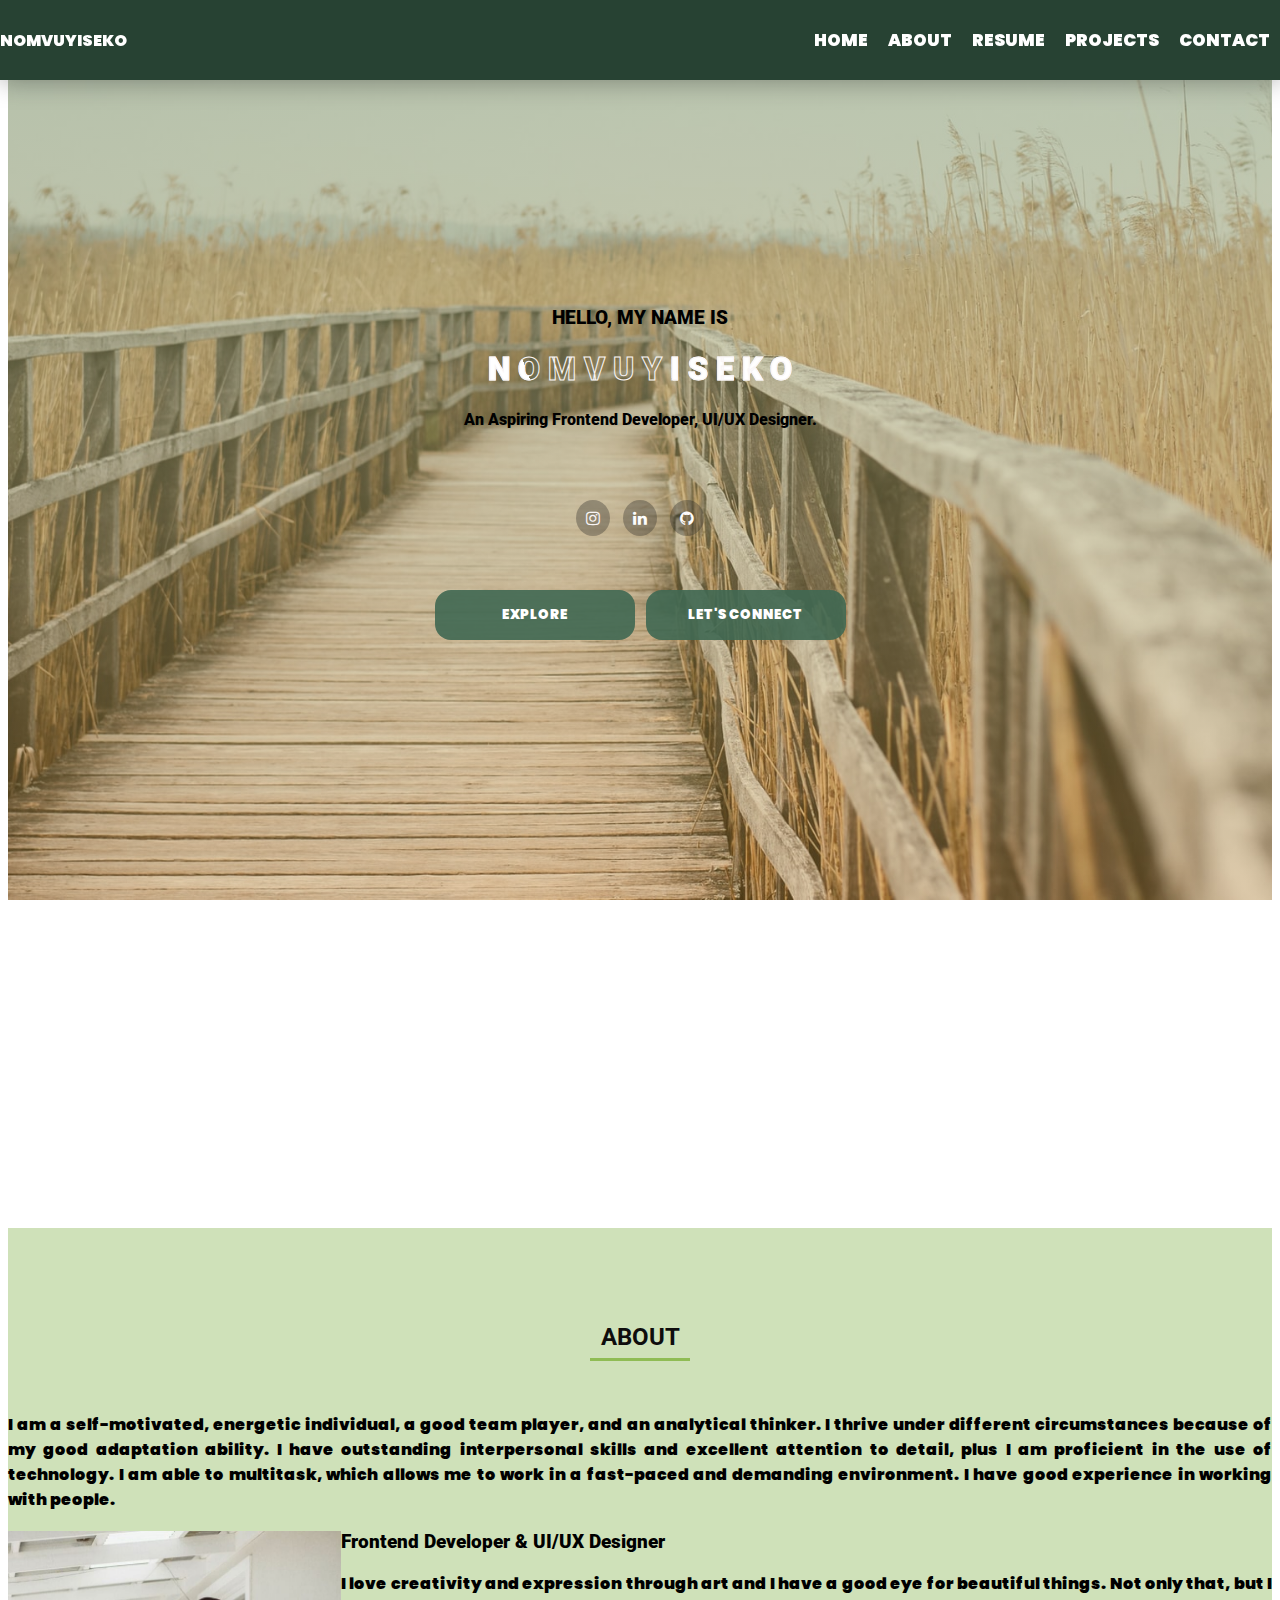
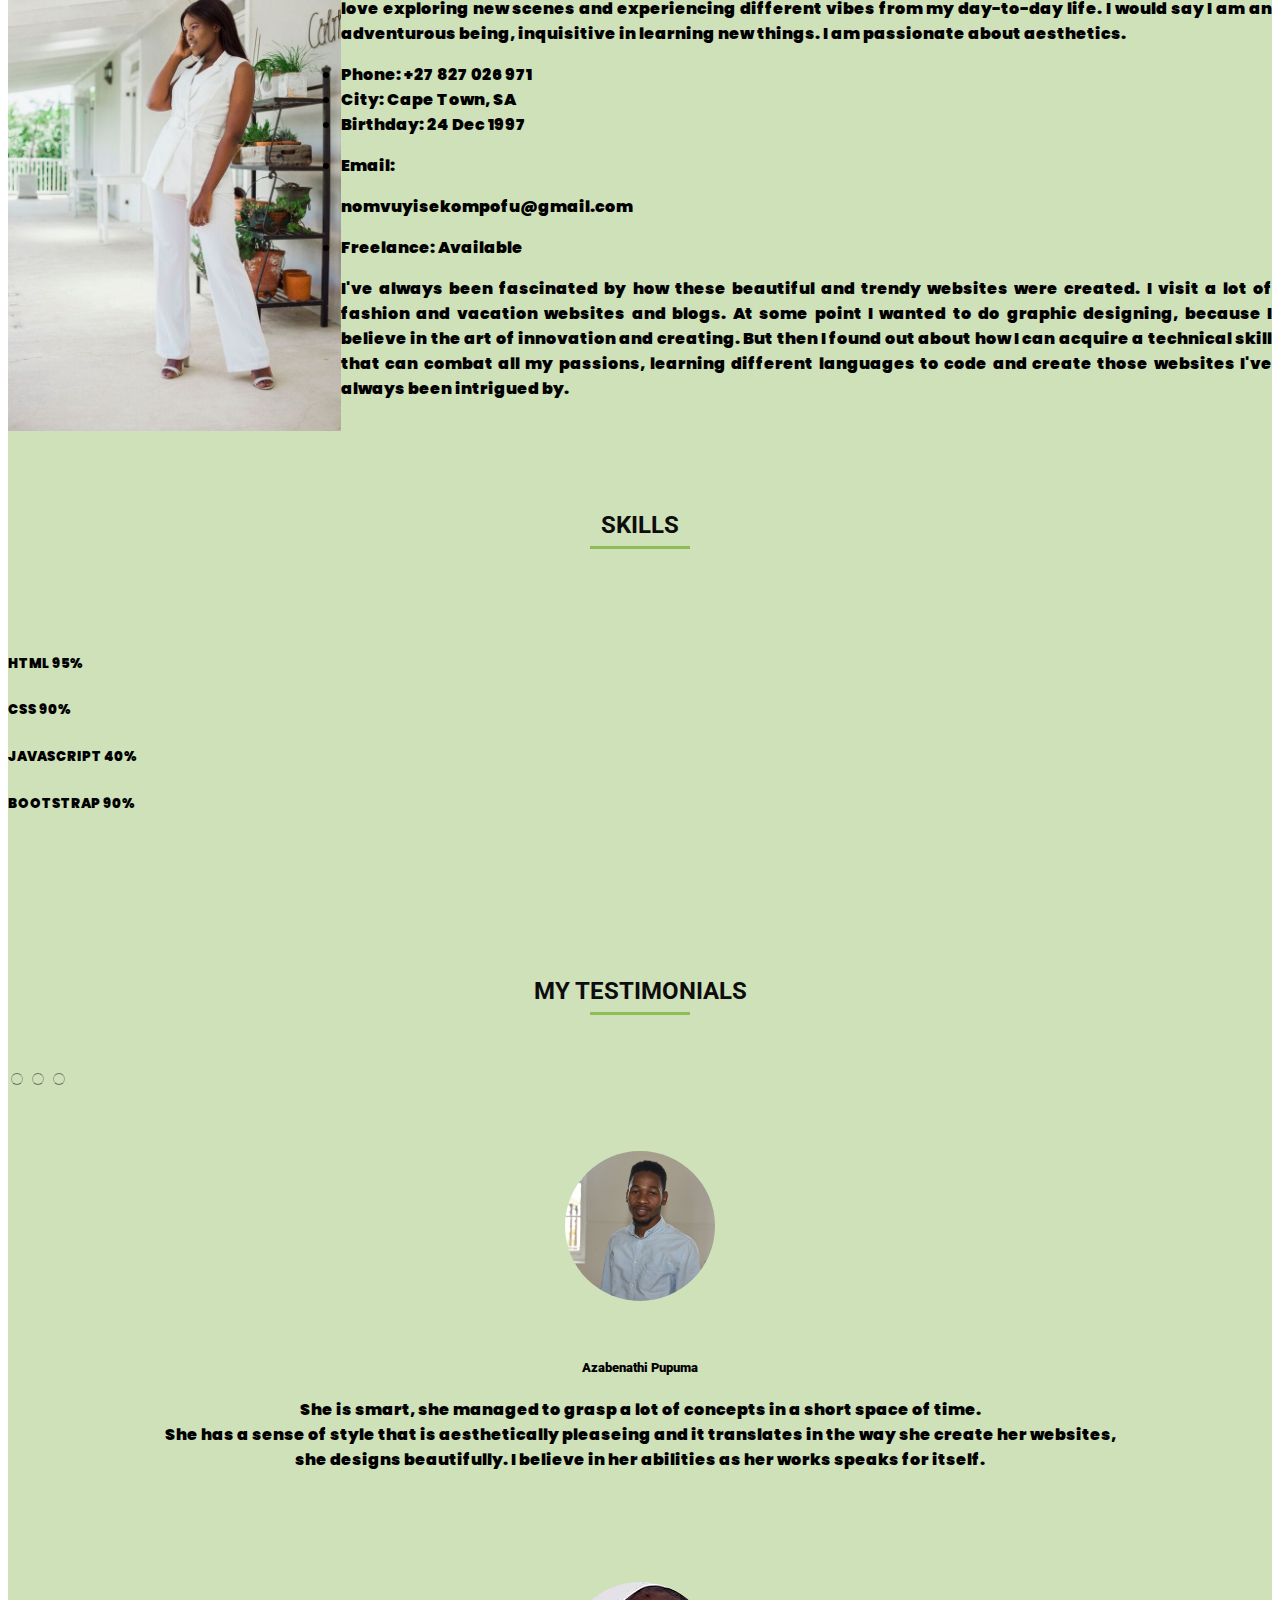
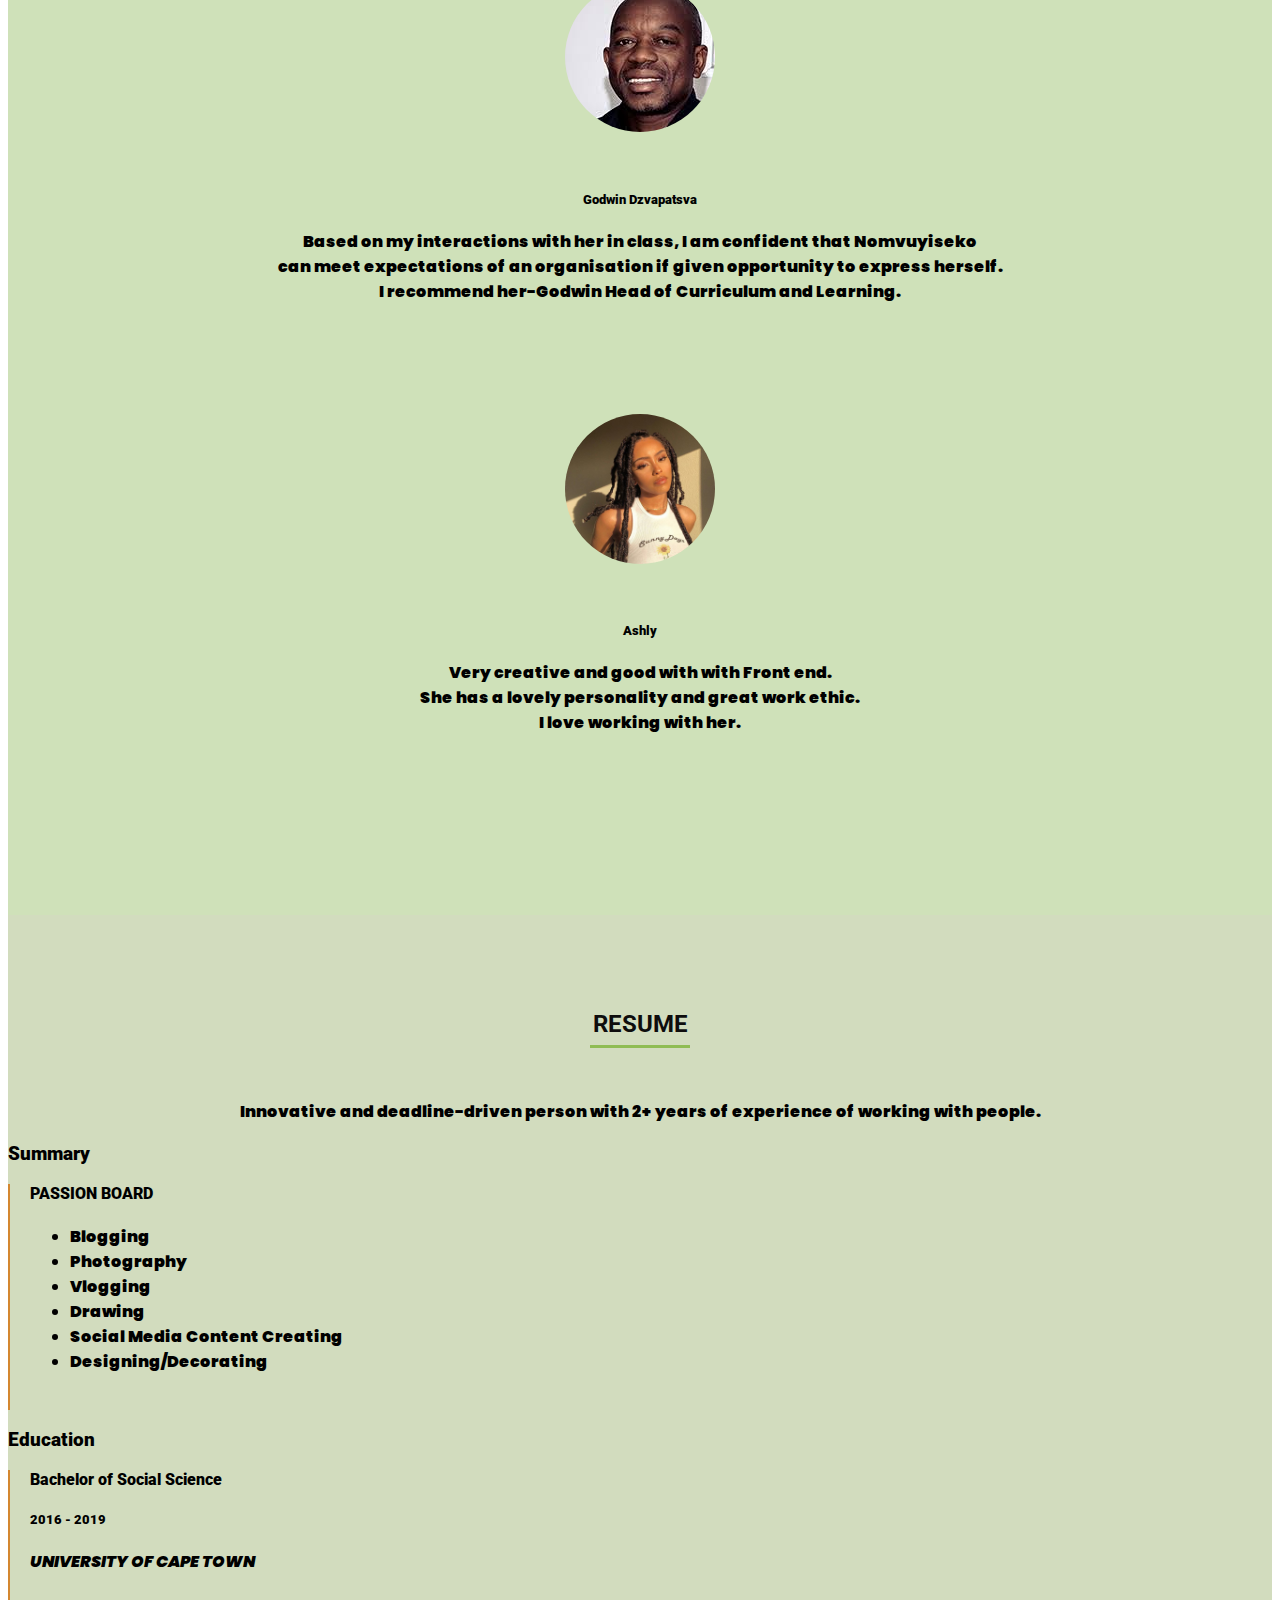
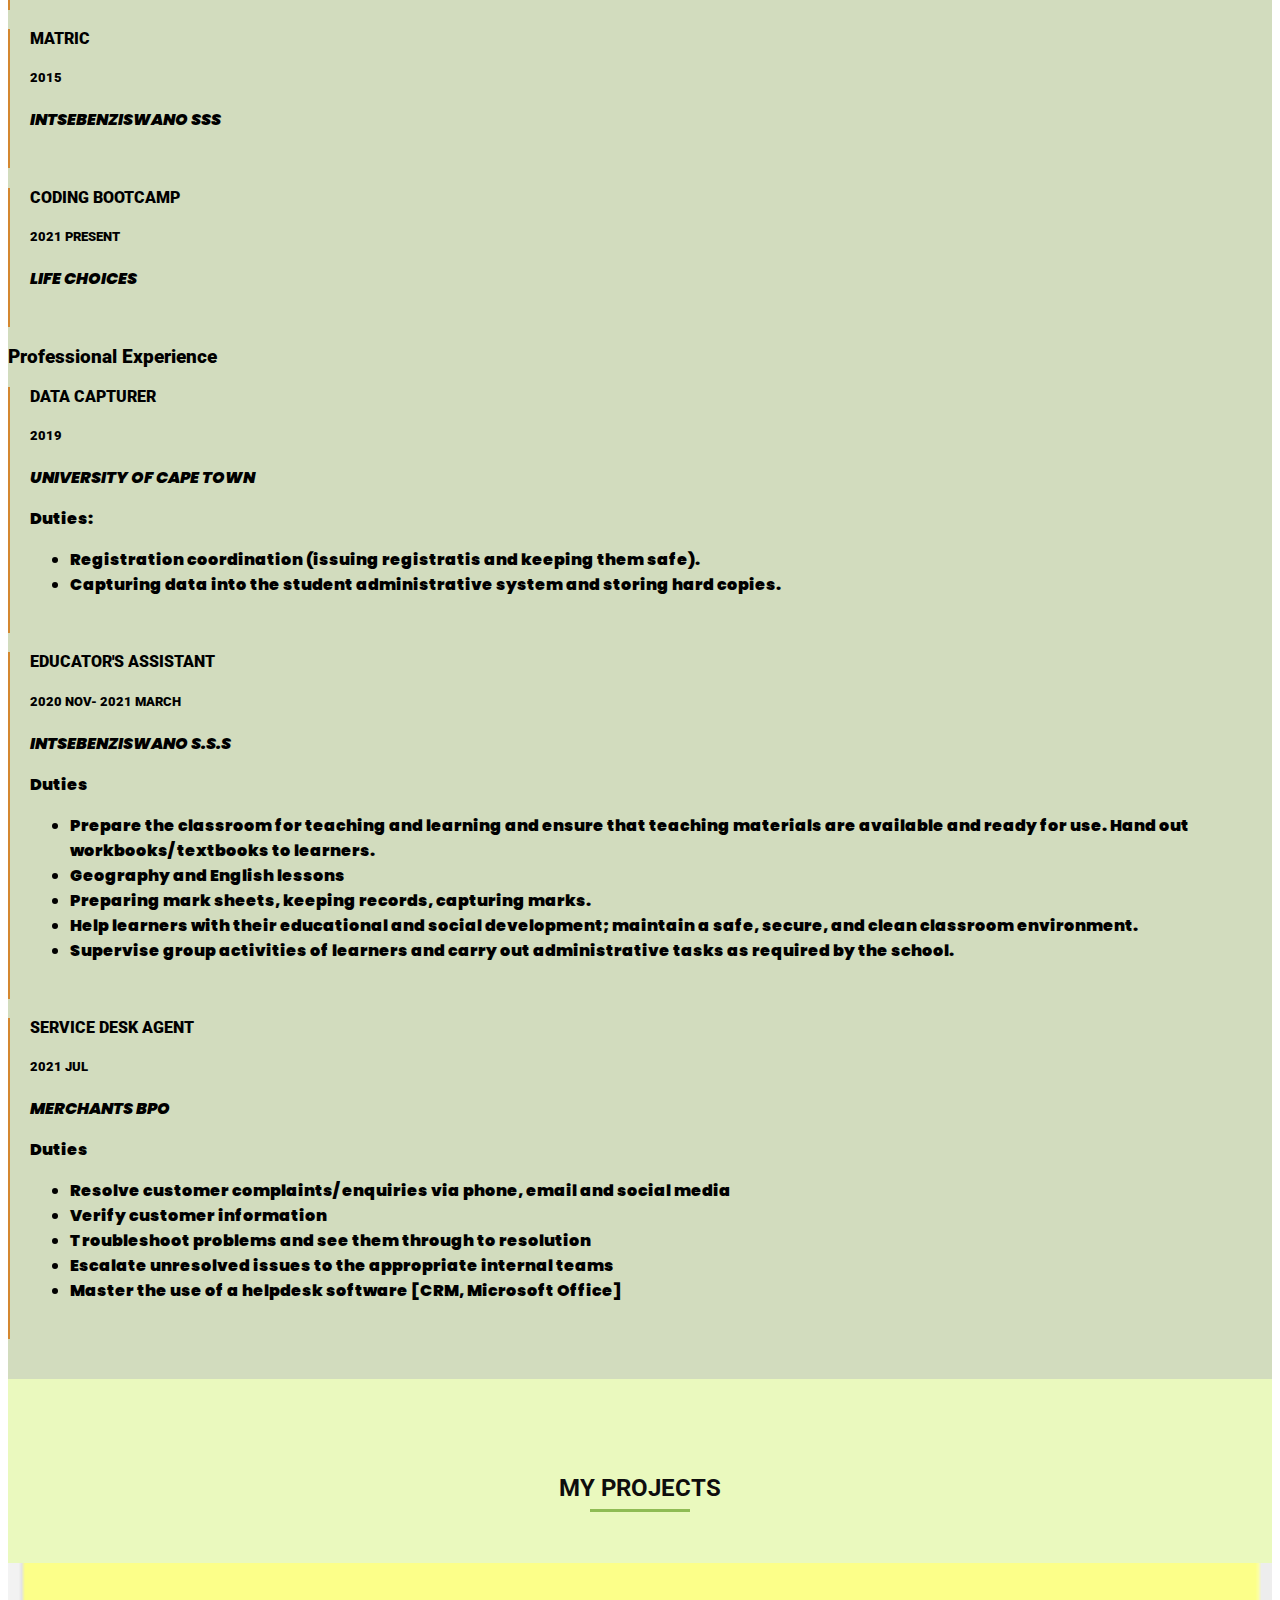
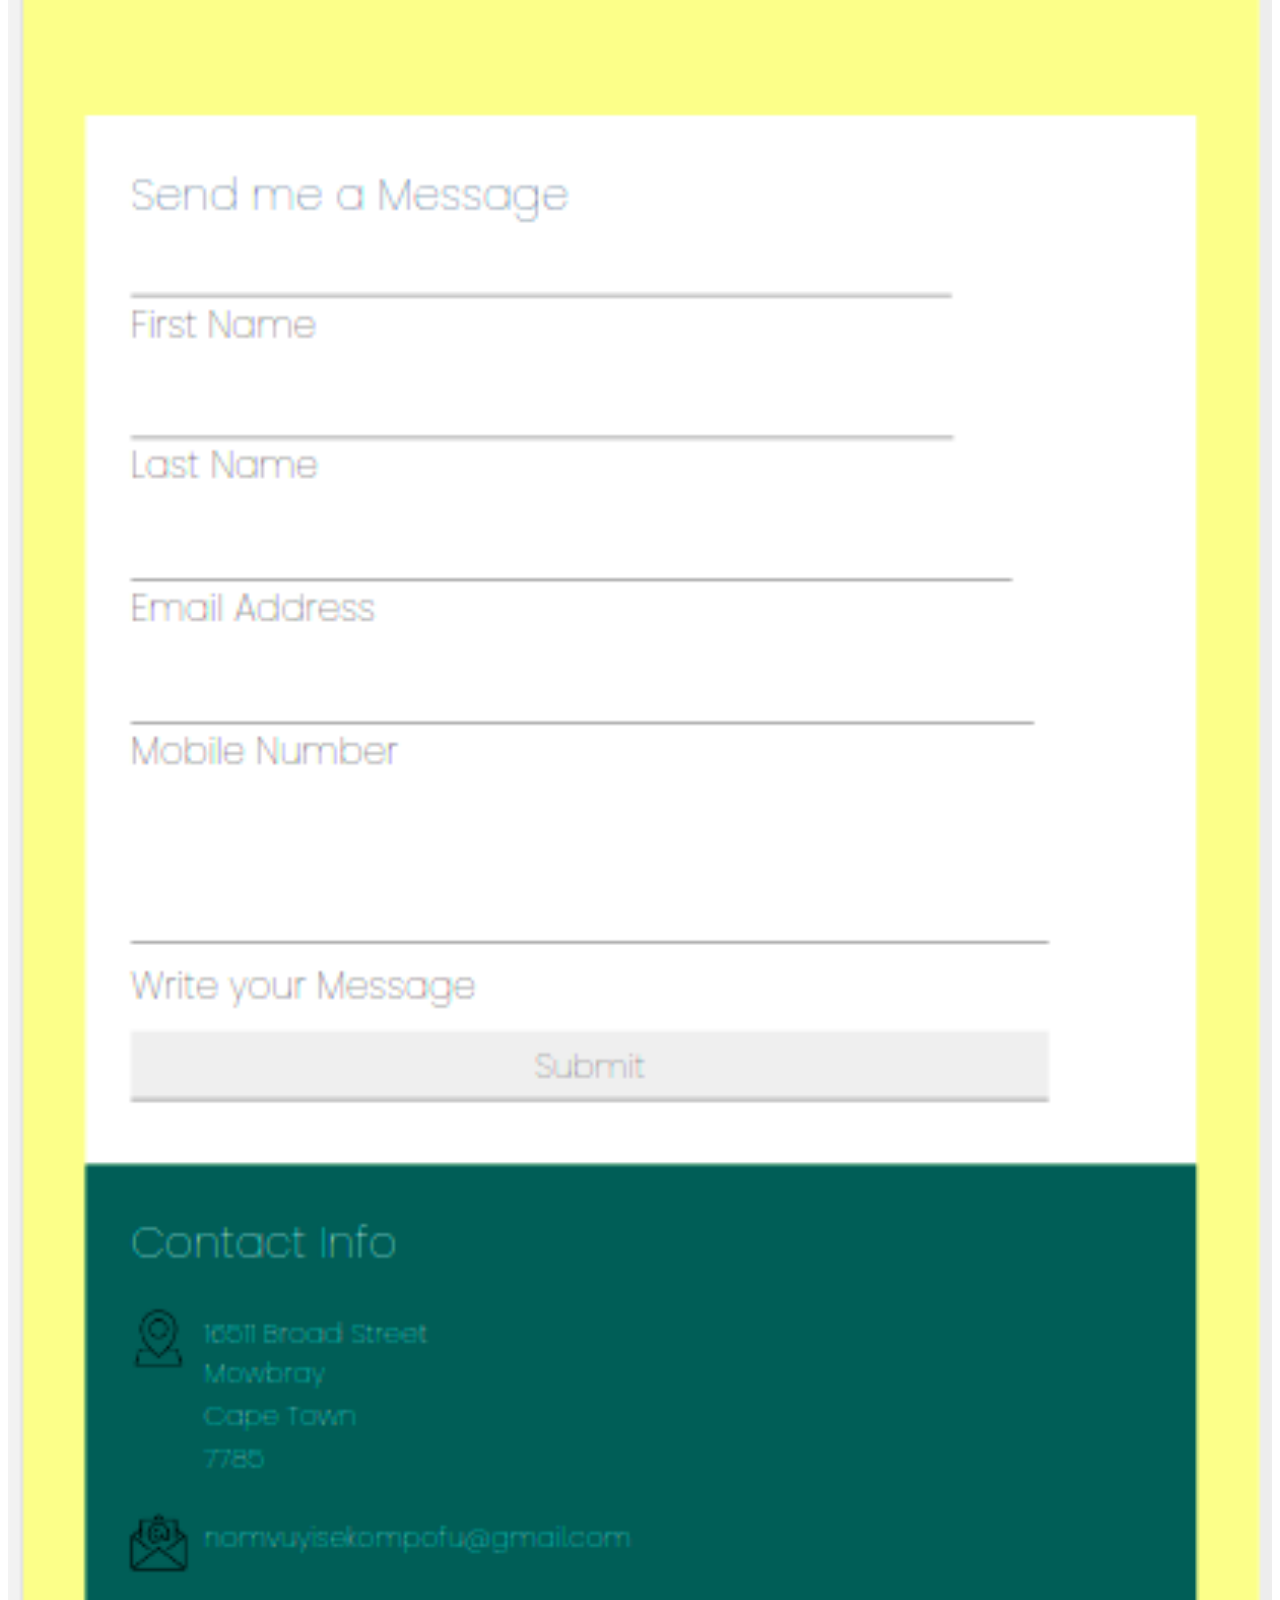
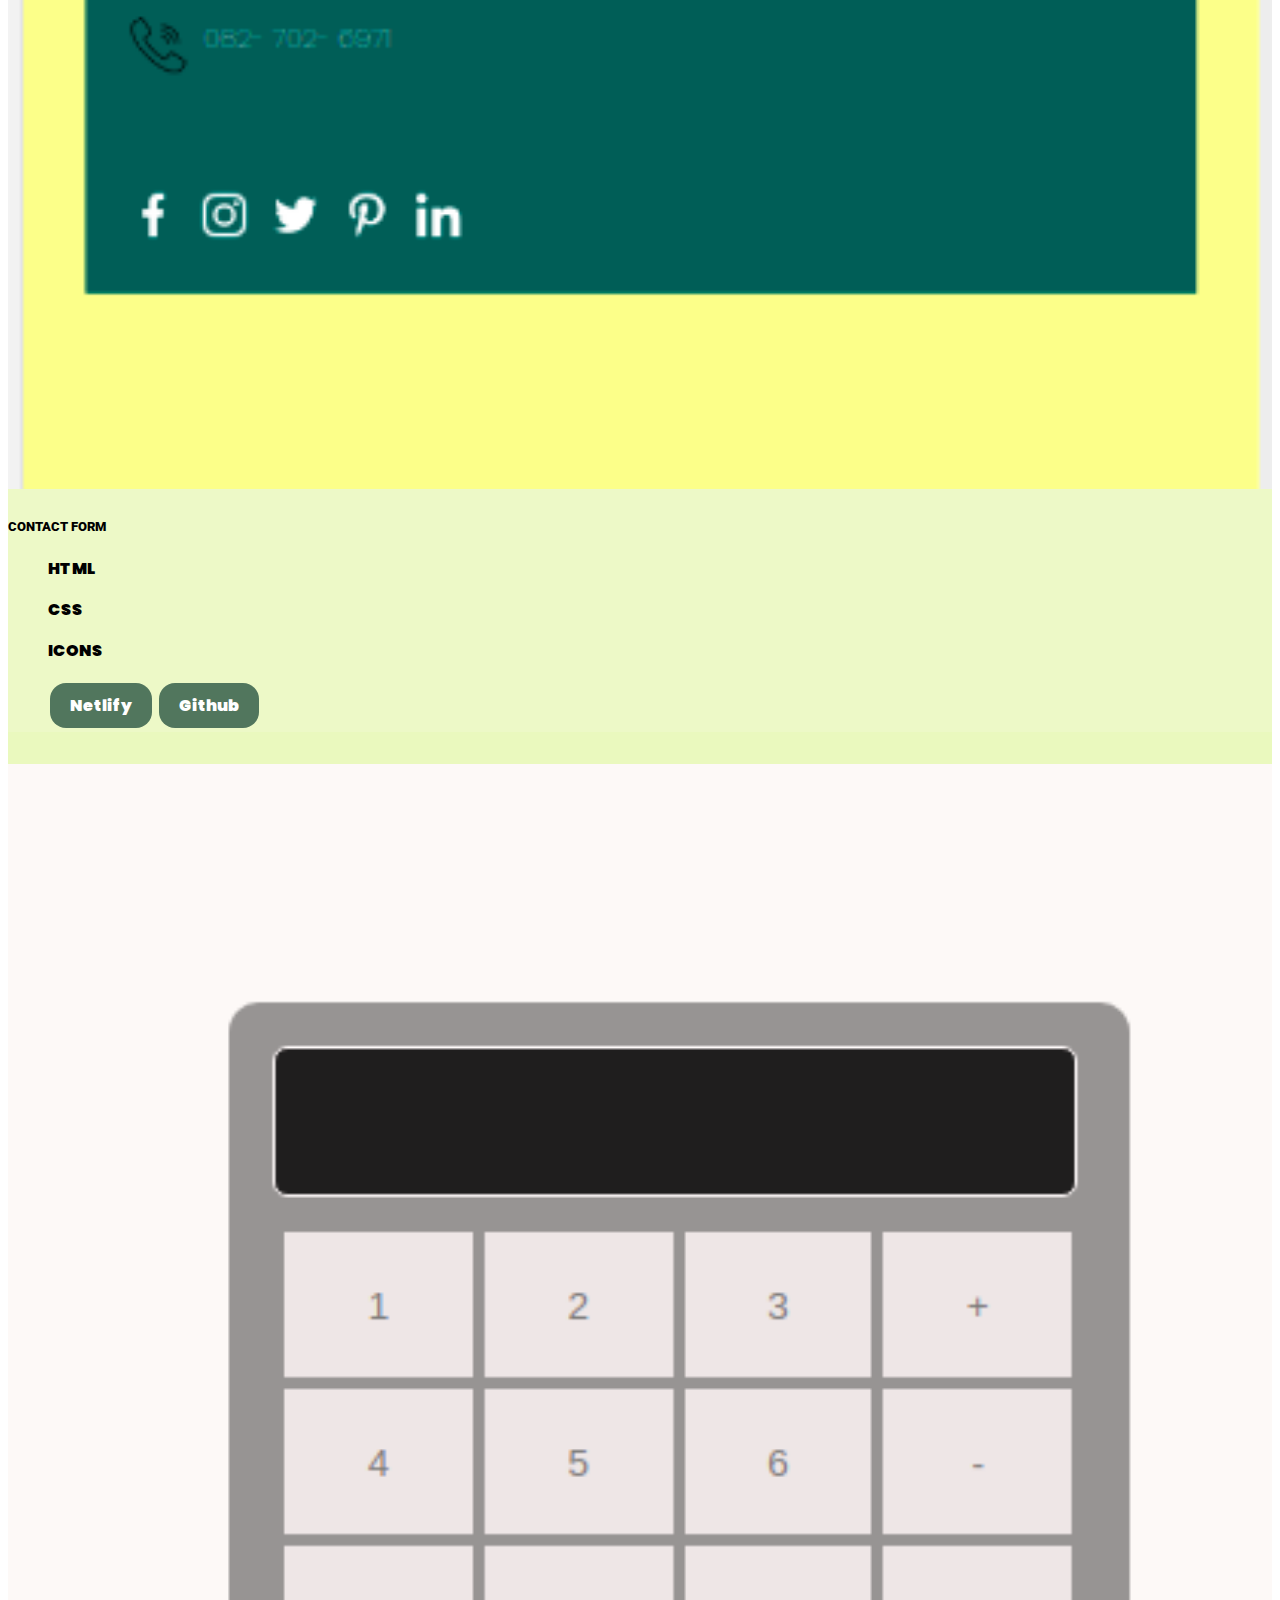
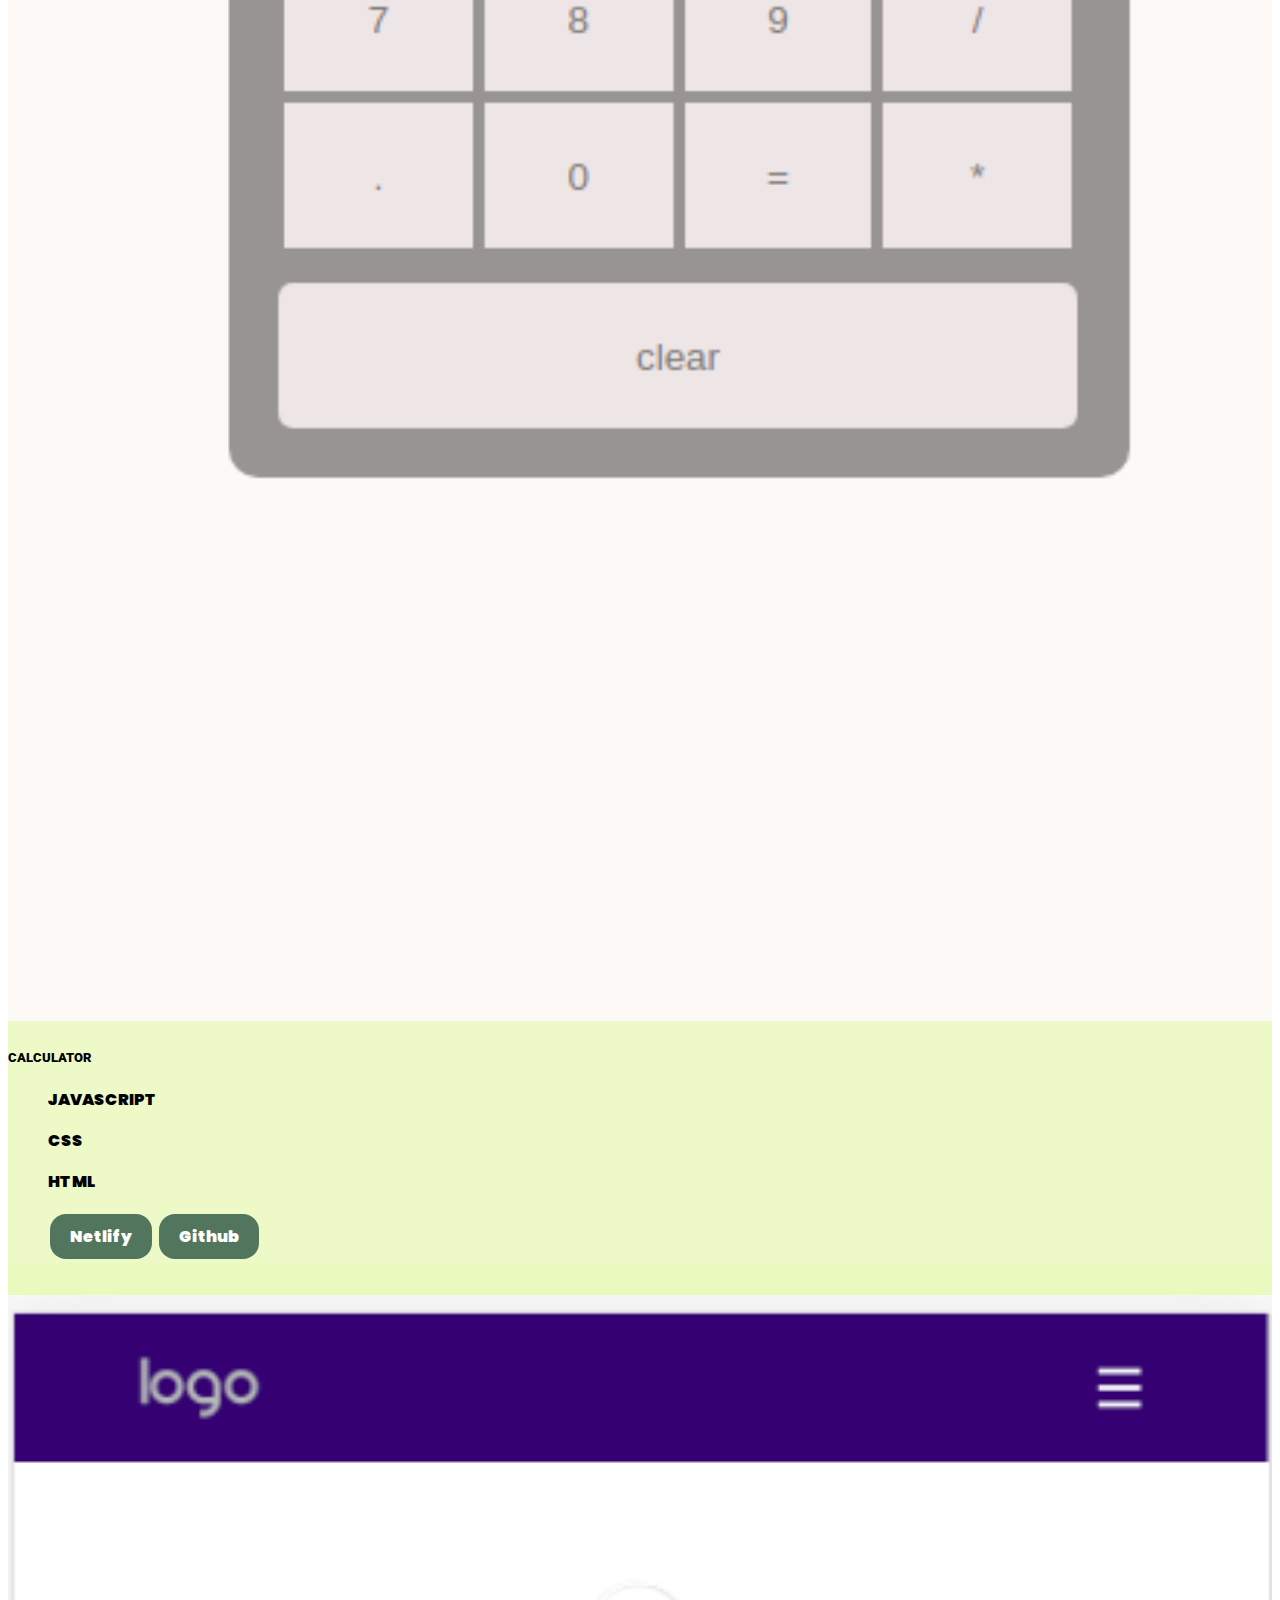
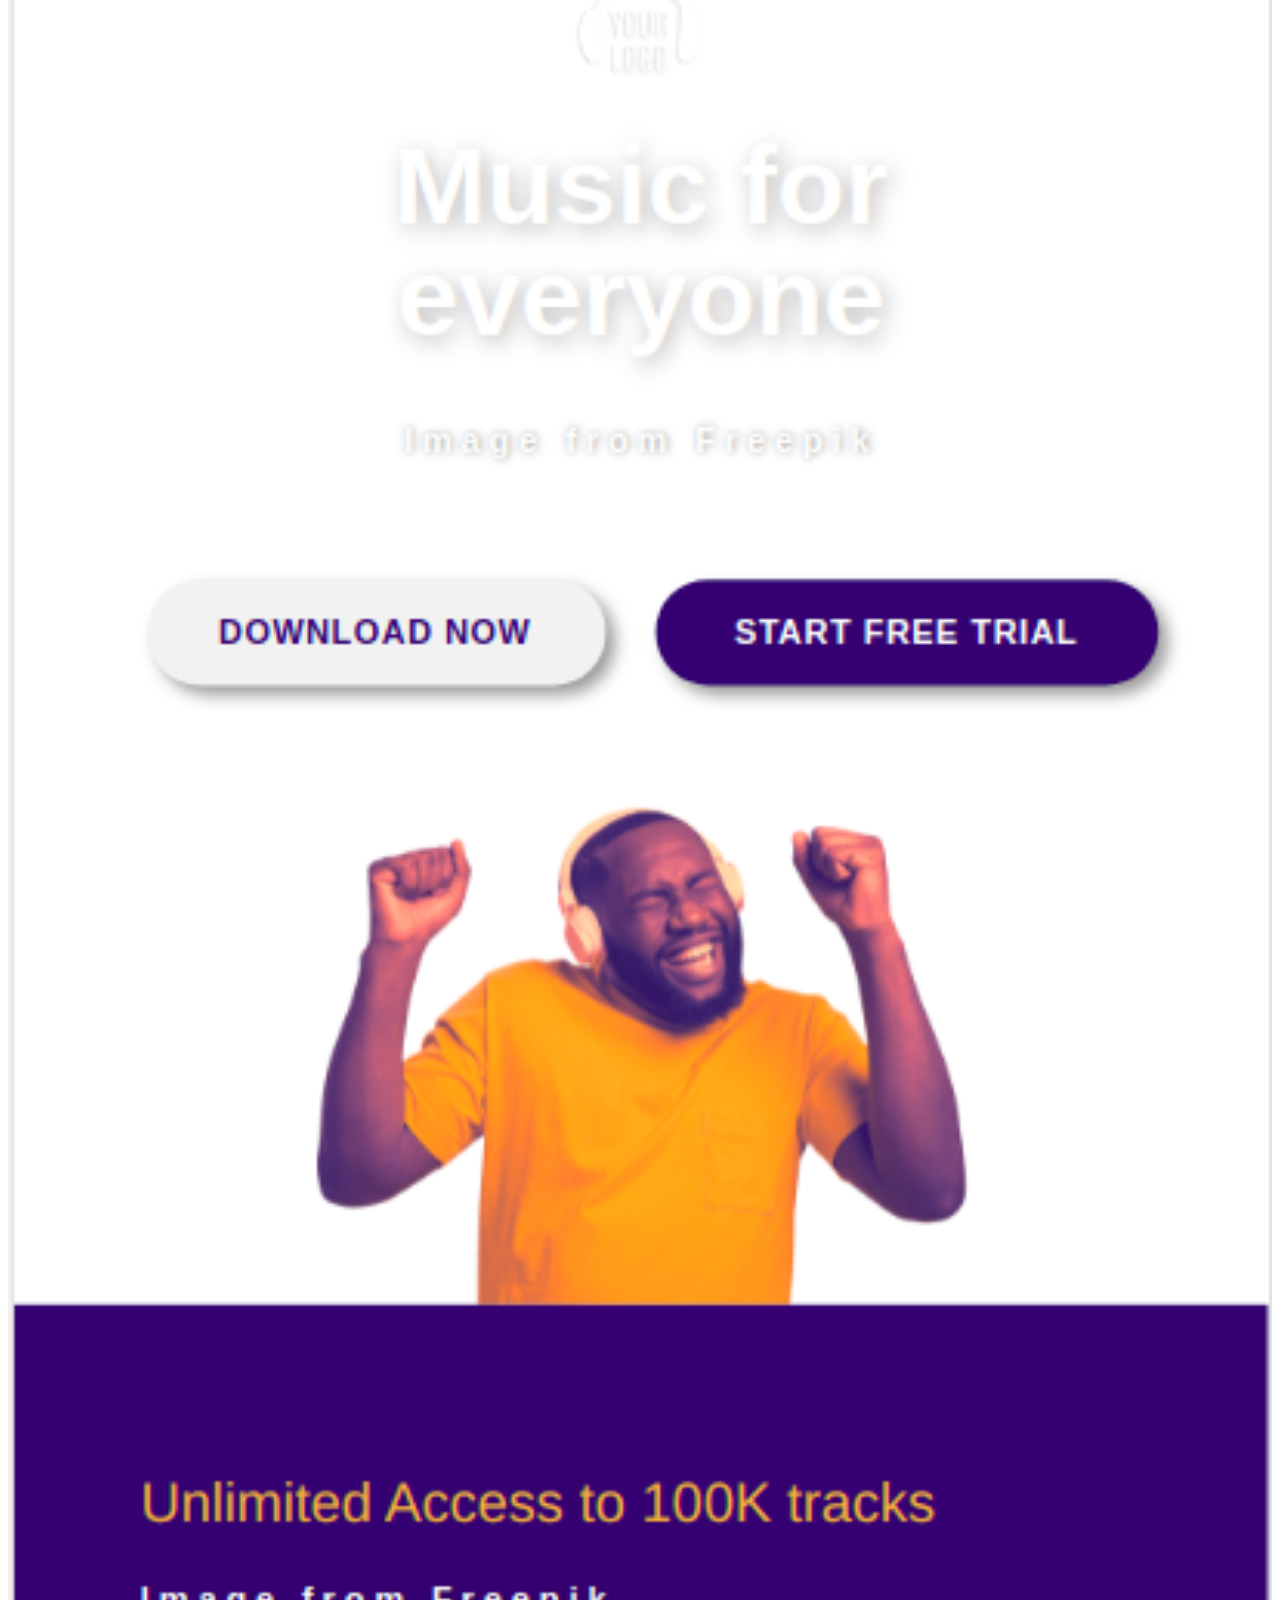
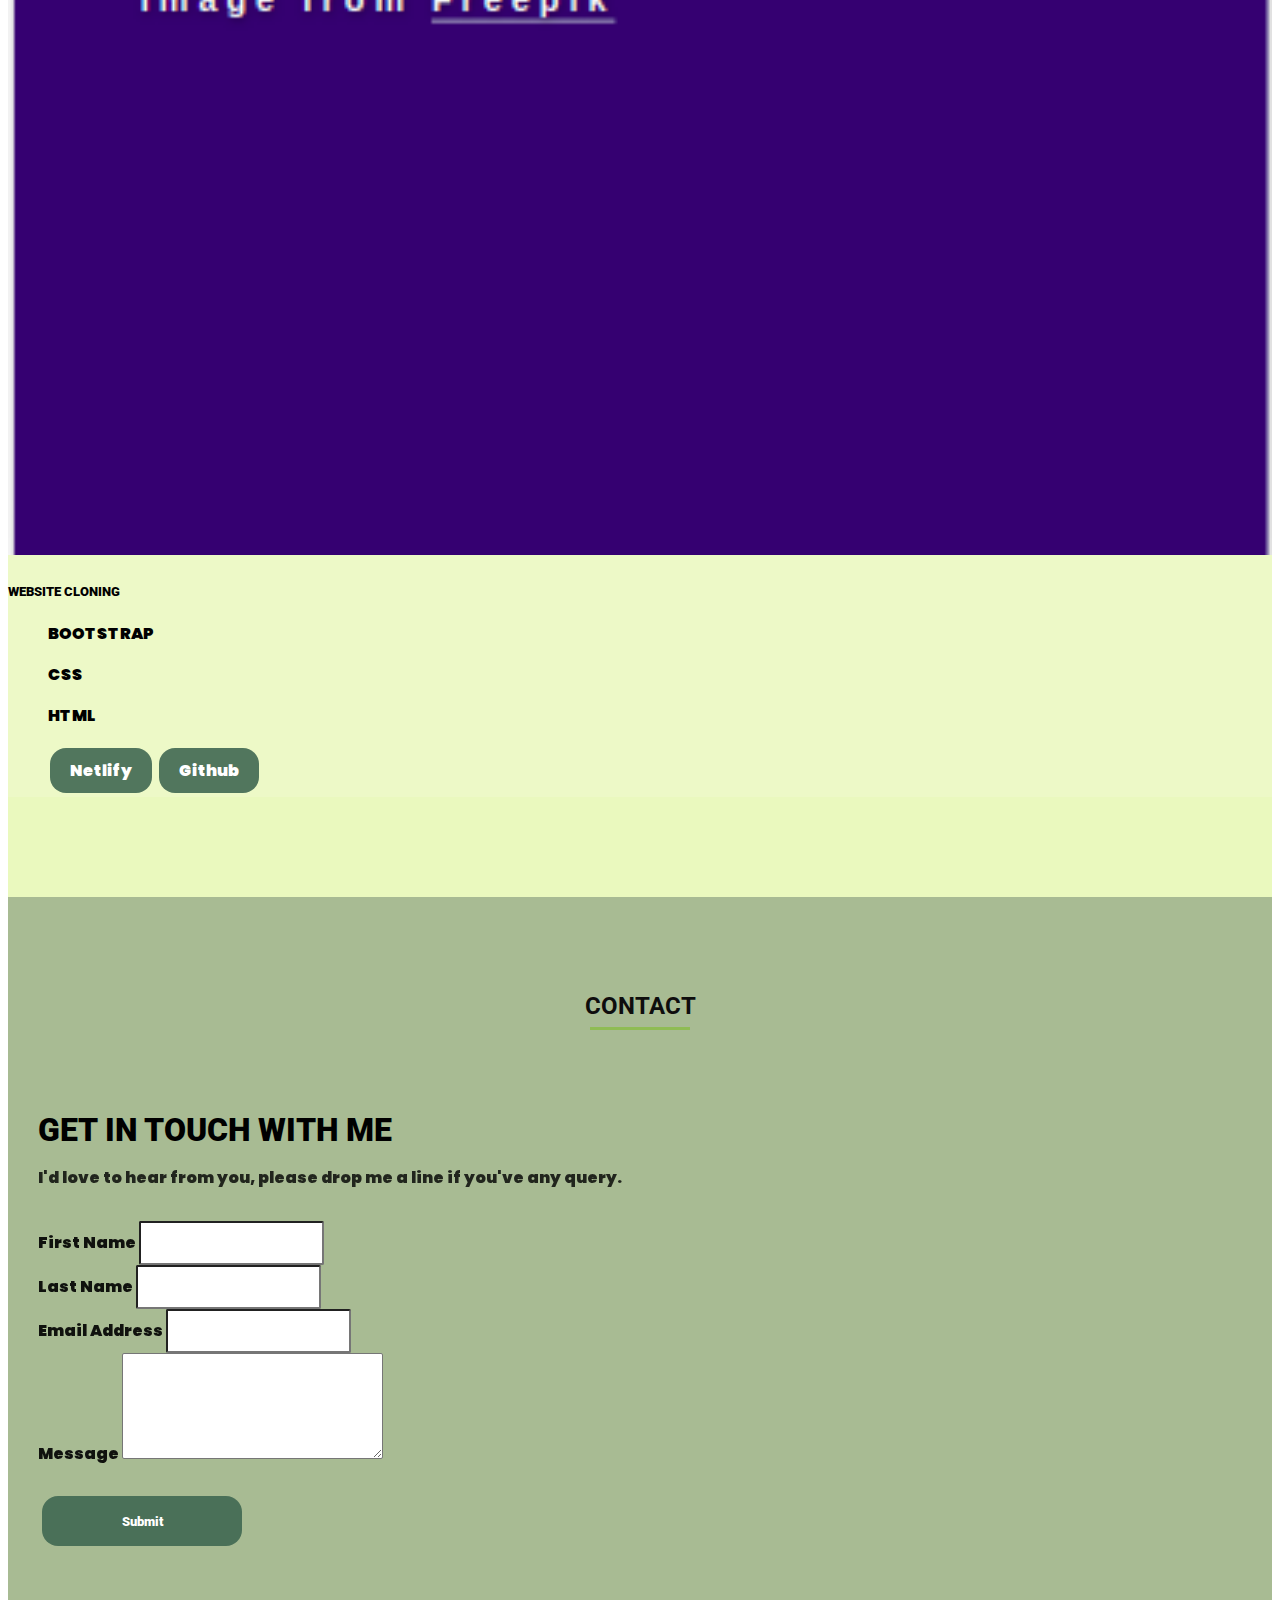
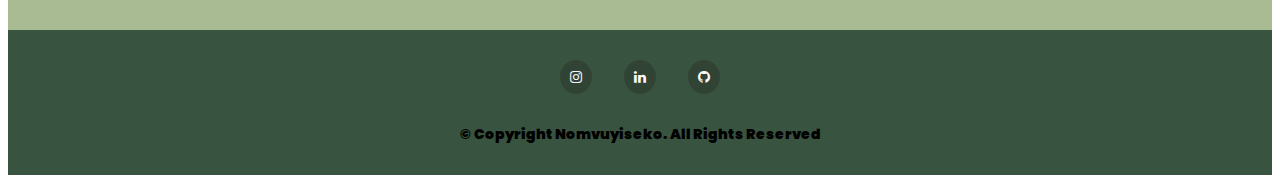
==== index.html @ 36dafd22 "new push" ====
<!DOCTYPE html>
<html lang="en">

<head>
  <meta charset="UTF-8" />
  <meta http-equiv="X-UA-Compatible" content="IE=edge" />
  <meta name="viewport" content="width=device-width, initial-scale=1.0" />
  <title>Nomvuyiseko Mpofu Portolio</title>
  <link rel="icon" type="image/x-icon" href="images/favicon-32x32.png">
  <link rel="stylesheet" href="https://fonts.googleapis.com/css?family=Roboto:400,700|Open+Sans">

  <link rel="stylesheet" href="https://maxcdn.bootstrapcdn.com/font-awesome/4.7.0/css/font-awesome.min.css">

  <link href="https://cdn.jsdelivr.net/npm/bootstrap@5.1.3/dist/css/bootstrap.min.css" rel="stylesheet"
    integrity="sha384-1BmE4kWBq78iYhFldvKuhfTAU6auU8tT94WrHftjDbrCEXSU1oBoqyl2QvZ6jIW3" crossorigin="anonymous" />
  <link rel="stylesheet" href="https://cdnjs.cloudflare.com/ajax/libs/font-awesome/4.7.0/css/font-awesome.min.css" />
  <link rel="stylesheet" href="style.css" />
</head>

<body>
  <header id="header">
    <div class="container">
    <div class="navigation">
      <div class="logo">
        <a href="#home">NOMVUYISEKO</a>
      </div>
      <div class="navbar">

        <div class="icon-bar" onclick="Show()">
          <i></i>
          <i></i>
          <i></i>
        </div>

        <ul id="nav-lists">
          <li class="close"><span onclick="Hide()">x</span></li>
          <li><a href="#home">HOME</a></li>
          <li><a href="#about">ABOUT</a></li>
          <li><a href="#resume">RESUME</a></li>
          <li><a href="#project">PROJECTS</a></li>
          <li><a href="#contact">CONTACT</a></li>
        </ul>
       
      </div>
    </div>
</div>
  </header>

  <section id="home" class="hero">
    <h3>HELLO, MY NAME IS</h3>
    <h1>N O M V U Y I S E K O</h1>
    <h4>An Aspiring Frontend Developer, UI/UX Designer.</h4>
    <br><br>
    <div class="header-social-links">
      <a href="https://www.instagram.com/melachild_blvck/" target="_blank" class="fa fa-instagram"></a>
      <a href="https://www.linkedin.com/in/nomvuyiseko-mpofu-0a782b117/" target="_blank" class="fa fa-linkedin"></a>
      <a href="https://github.com/SekoM1/PORTFOLIO" target="_blank" class="fa fa-github"></a>
    </div> <br><br>
    <button class="button"><a href="#about">EXPLORE</a></button>
    <button class="button"><a href="#contact">LET'S CONNECT</a></button>
  </section>
  <!-- about me -->
  <section id="about" class="about">
    <div class="container aos-init aos-animate" data-aos="fade-up">

      <div class="row">
        <div class="col-xs-12">
          <div class="section-title">
            <h2>About</h2>
            <p style="text-align: justify;">I am a self-motivated, energetic individual, a good team player, and an
              analytical thinker. I thrive
              under different circumstances because of my good adaptation ability. I have outstanding interpersonal
              skills and excellent attention to detail, plus I am proficient in the use of technology. I am able to
              multitask, which allows me to work in a fast-paced and demanding environment. I have good experience in
              working with people. </p>
          </div>
        </div>

      </div>


      <div class="row" style="margin-bottom: 175px;">
        <div class="col-lg-4">
          <img src="/images/nm-min.jpg" class="img-fluid" alt="">
        </div>
        <div class="col-lg-8 pt-4 pt-lg-0 content">
          <h3>Frontend Developer & UI/UX Designer</h3>
          <p class="description" style="text-align: justify;">
            I love creativity and expression through art and I have a good eye for
            beautiful things. Not only that, but I love exploring new scenes and experiencing different vibes from
            my day-to-day life. I would say I am an adventurous being, inquisitive in learning new things.
            I am passionate about aesthetics.
          </p>
          <div class="row">
            <div class="col-lg-6">
              <ul>
              
                <li><i class="bi bi-telephone-inbound"></i> <strong>Phone:</strong> +27 827 026 971 </li>
                <li><i class="bi bi-building"></i> <strong>City:</strong> Cape Town, SA</li>
                <li><i class="bi bi-calendar3"></i> <strong>Birthday:</strong> 24 Dec 1997</li>
              </ul>
            </div>
            <div class="col-lg-6">
              <ul>
               
                <li><i class="bi bi-envelope"></i><strong>Email:</strong> <p id="email">nomvuyisekompofu@gmail.com</p> </li>
                <li><i class="bi bi-pc-display-horizontal"></i> <strong>Freelance:</strong> Available</li>
              </ul>
            </div>
          </div>
          <p style="text-align: justify;">
            I've always been fascinated by how these beautiful and trendy websites were created. I visit a lot of
            fashion and vacation websites and blogs. At some point I wanted to do graphic designing, because I
            believe in the art of innovation and creating. But then I found out about how I can acquire a technical
            skill that can combat all my passions, learning different languages to code and create those websites I've
            always been intrigued by.
          </p>
        </div>
      </div>
      <!-- skill row -->

      <div class="row-title">
        <h2>SKILLS</h2>
      </div>
      <div class="row skills" style="margin-bottom: 175px">
        <div class="col-xs-12 col-md-6">
          <p class="text-start">
            HTML
            <span class="float-end">95%</span>
          </p>
          <div class="progress my-2">
            <div class="progress-bar " role="progressbar" style="width: 95%" aria-valuenow="95" aria-valuemin="0"
              aria-valuemax="100"></div>
          </div>

          <p class="text-start">
            CSS
            <span class="float-end">90%</span>
          </p>
          <div class="progress my-2">
            <div class="progress-bar " role="progressbar" style="width: 90%" aria-valuenow="90" aria-valuemin="0"
              aria-valuemax="100"></div>
          </div>

        </div>
        <div class="col-xs-12 col-md-6">

          <p class="text-start">
            JAVASCRIPT
            <span class="float-end">40%</span>
          </p>
          <div class="progress my-2">
            <div class="progress-bar " role="progressbar" style="width: 40%" aria-valuenow="40" aria-valuemin="0"
              aria-valuemax="100"></div>
          </div>


          <p class="text-start">
            BOOTSTRAP
            <span class="float-end">90%</span>
          </p>
          <div class="progress my-2">
            <div class="progress-bar " role="progressbar" style="width: 90%" aria-valuenow="90" aria-valuemin="0"
              aria-valuemax="100"></div>
          </div>

        </div>
      </div>


      <!-- testimonials -->

      <section id="testimonies">

        <div class="container">
          <div class="row">
            <!-- heading -->
            <h2>My Testimonials</h2>
          </div>
          <div id="carouselExampleCaptions" class="carousel slide" data-bs-ride="carousel">
            <div class="carousel-indicators">
              <button type="button" data-bs-target="#carouselExampleCaptions" data-bs-slide-to="0" class="active"
                aria-current="true" aria-label="Slide 1"></button>
              <button type="button" data-bs-target="#carouselExampleCaptions" data-bs-slide-to="1"
                aria-label="Slide 2"></button>
              <button type="button" data-bs-target="#carouselExampleCaptions" data-bs-slide-to="2"
                aria-label="Slide 3"></button>
            </div>
            <div class="carousel-inner">
              <div class="carousel-item active">
                <img src="/images/Azabenathi6-min.JPG" class="d-block"
                  style="border-radius: 50%; width: 150px; height: 150px; margin: 60px auto 30px; object-fit: cover;"
                  alt="A picture of my work">
                <div class="testimonial-content" style="color: black;">
                  <h5>Azabenathi Pupuma</h5>
                  <p>She is smart, she managed to grasp a lot of concepts in a short space of time.
                    <br>She has a sense of style that is aesthetically pleaseing and it translates in the way she create
                    her websites, <br>she designs beautifully. I believe in her abilities as her works speaks for
                    itself.
                  </p>
                </div>
              </div>
              <div class="carousel-item">
                <img src="/images/Godwin-min.jpeg" class="d-block"
                  style="border-radius: 50%; width: 150px; height: 150px; margin: 60px auto 30px; object-fit: cover;"
                  alt="A picture of my work">
                <div class="testimonial-content" style="color: black;">
                  <h5>Godwin Dzvapatsva</h5>
                  <p>Based on my interactions with her in class, I am confident that Nomvuyiseko <br>can meet expectations
                    of an organisation if given opportunity to express herself.<br>
                    I recommend her-Godwin Head of Curriculum and Learning.</p>
                </div>
              </div>
              <div class="carousel-item">
                <img src="images/myfriend2.jpg" class="d-block"
                  style="border-radius: 50%; width: 150px; height: 150px; margin: 60px auto 30px; object-fit: cover;"
                  alt="A picture of my work">
                <div class="testimonial-content" style="color: black;">
                  <h5>Ashly</h5>
                  <p>Very creative and good with with Front end.<br> She has a lovely personality and great work
                    ethic.<br>
                    I love working with her.</p>

                </div>
              </div>
            </div>
           
          </div>
        </div>
      </section>
    </div>
  </section>
  <!-- TIMELINE/RESUME -->
  <section id="resume" class="resume">
    <div class="container">
      <div class="section-title">
        <h2>Resume</h2>
        <p>Innovative and deadline-driven person with 2+ years of experience of working with people.</p>
      </div>

      <div class="row">
        <div class="col-lg-6">
          <h3 class="resume-title">Summary</h3>
          <div class="resume-item pb-0">
            <h4>PASSION BOARD</h4>

            <ul>
              <li>Blogging</li>
              <li>Photography</li>
              <li>Vlogging</li>
              <li>Drawing</li>
              <li>Social Media Content Creating</li>
              <li>Designing/Decorating</li>
            </ul>
            <p></p>
          </div>

          <h3 class="resume-title">Education</h3>
          <div class="resume-item">
            <h4>Bachelor of Social Science</h4>
            <h5>2016 - 2019</h5>
            <p><em>UNIVERSITY OF CAPE TOWN</em></p>

          </div>
          <div class="resume-item">
            <h4>MATRIC</h4>
            <h5>2015</h5>
            <p><em>INTSEBENZISWANO SSS</em></p>

          </div>

          <div class="resume-item">
            <h4>CODING BOOTCAMP</h4>
            <h5>2021 PRESENT</h5>
            <p><em>LIFE CHOICES</em></p>

          </div>

        </div>
        <div class="col-lg-6">
          <h3 class="resume-title">Professional Experience</h3>
          <div class="resume-item">
            <h4>DATA CAPTURER</h4>
            <h5>2019</h5>
            <p><em>UNIVERSITY OF CAPE TOWN</em></p>
            <p>Duties:
            </p>
            <ul>
              <li>Registration coordination (issuing registratis and keeping them safe).</li>
              <li>Capturing data into the student administrative system and storing hard copies. </li>
            </ul>
            <p></p>
          </div>
          <div class="resume-item">
            <h4>EDUCATOR'S ASSISTANT</h4>
            <h5>2020 NOV- 2021 MARCH</h5>
            <p><em>INTSEBENZISWANO S.S.S</em></p>
            <p>Duties
            </p>
            <ul>
              <li>Prepare the classroom for teaching and learning and ensure that teaching materials are available and
                ready for use. Hand out workbooks/ textbooks to learners.
              </li>
              <li>Geography and English lessons
              </li>
              <li>Preparing mark sheets, keeping records, capturing marks.
              </li>
              <li>Help learners with their educational and social development; maintain a safe, secure, and clean
                classroom environment.
              </li>
              <li>Supervise group activities of learners and carry out administrative tasks as required by the school.
              </li>
            </ul>
            <p></p>
          </div>

          <div class="resume-item">
            <h4>SERVICE DESK AGENT</h4>
            <h5>2021 JUL</h5>
            <p><em>MERCHANTS BPO</em></p>
            <p>Duties
            </p>
            <ul>
              <li>Resolve customer complaints/ enquiries via phone, email and social media
              </li>
              <li>Verify customer information
              </li>
              <li>Troubleshoot problems and see them through to resolution
              </li>
              <li>Escalate unresolved issues to the appropriate internal teams
              </li>
              <li>Master the use of a helpdesk software [CRM, Microsoft Office]</li>
            </ul>
            <p></p>
          </div>
        </div>
      </div>

    </div>
  </section>
  <!-- END OF TL/RESUME -->


  <!-- PROJECT CARDS -->

  <section id="project" class="project">
    <div class="setion-title" style="margin-top: 120px;">
      <h2>MY PROJECTS</h2>


      <!-- project card -->
      <div class="container mx-auto mt-4">
        <div class="row" style="margin-bottom: 100px; ">
          <div class="col-md-4 mb-5">
            <div class="card" >
        <img src="/images/konkakt.png" class="card-img-top" alt="A picture of my work">
        <div class="card-body">
          <h5 class="card-title">CONTACT FORM</h5>
          <ul class="list-group list-group-flush">
              
                <p>HTML</p>
                <p>CSS</p>
                <p>ICONS</p>
          
             <a href="https://hardcore-rosalind-dfc61b.netlify.app/" target="_blank" class="butt"> Netlify</a>
          <a href="https://github.com/SekoM1/contact-form" target="_blank" class="butt"> Github</a>
        </div>
        </div>
          </div>    
            
             <div class="col-md-4 mb-5">
      <div class="card" >
        <img src="/images/calc.png" class="card-img-top" alt="A picture of my work">
        <div class="card-body">
          <h5 class="card-title">CALCULATOR</h5>
              <ul class="list-group list-group-flush">
                <p>JAVASCRIPT</p>
                <p>CSS</p>
                <p>HTML</p>
              
          
          <a href="https://goofy-khorana-2b322e.netlify.app/" target="_blank" class="butt"> Netlify</a>
          <a href="https://github.com/SekoM1/JAVASCRIPT" target="_blank" class="butt">Github</a>
        </div>
        </div>
          </div>    
              
                <div class="col-md-4 mb-5">
      <div class="card" >
        <img src="/images/webcloning.png" class="card-img-top" alt="A picture of my work">
        <div class="card-body">
          <h5 class="card-title">WEBSITE CLONING</h5>
              <ul class="list-group list-group-flush">
                <p>BOOTSTRAP</p>
                <p>CSS</p>
                <p>HTML</p>
              
          <a href="https://tender-bohr-cdb86f.netlify.app/" target="_blank" class="butt "> Netlify</a>
          <a href="https://github.com/SekoM1/bootsrap-webdesign" target="_blank" class="butt">Github</a>
        </div>
        </div>
        </div>
      </div>
        </div>
     
  <!-- CONTACT FORM -->
  <section id="contact" class="contact">

    <div class="container-xl">
      <div class="setion-title" style="margin-top: 120px;">
        <h2>CONTACT</h2>
      </div>
      <div class="row">
        <div class="col-md-8 mx-auto">
          <div class="contact-form">
            <h1>GET IN TOUCH WITH ME</h1>
            <p class="hint-text">I'd love to hear from you, please drop me a line if you've any query.</p>
            <form action="https://formspree.io/f/xgerjwob" method="POST" target="_blank">
              <div class="row">
                <div class="col-sm-6">
                  <div class="form-group">
                    <label for="inputFirstName">First Name</label>
                    <input type="text" name="fname" class="form-control" id="inputFirstName" required>
                  </div>
                </div>
                <div class="col-sm-6">
                  <div class="form-group">
                    <label for="inputLastName">Last Name</label>
                    <input type="text" name="lname" class="form-control" id="inputLastName" required>
                  </div>
                </div>
              </div>
              <div class="form-group">
                <label for="inputEmail">Email Address</label>
                <input type="email" name="email" class="form-control" id="inputEmail" required>
              </div>
              <div class="form-group">
                <label for="inputMessage">Message</label>
                <textarea class="form-control" name="message" id="inputMessage" rows="5" required></textarea>
              </div>
              <input type="submit" class="btn btn-primary" value="Submit">
            </form>
          </div>
        </div>
      </div>
    </div>
  </section>

  <!-- END OF CONTACT FORM -->


  <footer id="footer">
    <div class="container">
      <div class="social-links" style="margin-bottom: 30px;">
        <a href="https://www.instagram.com/melachild_blvck/" target="_blank" class="fa fa-instagram"></a>
        <a href="https://www.linkedin.com/in/nomvuyiseko-mpofu-0a782b117/" target="_blank" class="fa fa-linkedin"></a>
        <a href="https://github.com/SekoM1/PORTFOLIO" target="_blank" class="fa fa-github"></a>
      </div>

      <div class="copyright">
        © Copyright <strong><span>Nomvuyiseko</span></strong>. All Rights Reserved
      </div>

    </div>
  </footer>


  <script src="https://cdn.jsdelivr.net/npm/bootstrap@5.1.3/dist/js/bootstrap.bundle.min.js"
    integrity="sha384-ka7Sk0Gln4gmtz2MlQnikT1wXgYsOg+OMhuP+IlRH9sENBO0LRn5q+8nbTov4+1p" crossorigin="anonymous">
    </script>

  <script>
    var navList = document.getElementById("nav-lists");
    function Show() {
      navList.classList.add("_Menus-show");
    }

    function Hide() {
      navList.classList.remove("_Menus-show");
    }
  </script>
</body>

</html>
---- style.css ----
@import url("https://fonts.googleapis.com/css2?family=Poppins:wght@100&display=swap");

* {
  font-family: "Poppins", sans-serif;
  font-weight: bolder;
}
input,
h1,
h3,
h4,
h5 {
  font-family: "roboto";
}


  
/* trial nav bar */
#header {
  background: rgb(39, 66, 51);
  box-shadow: 0 0 25px 0 rgba(7, 7, 7, 0.37);
  position: fixed;
  right: 0;
  left: 0;
  top: 0%;
  z-index: 11;
}
.navigation {
  /* height: 100px; */
  display: -webkit-box;
  display: -ms-flexbox;
  display: flex;
  -ms-flex-wrap: wrap;
  flex-wrap: wrap;
  -webkit-box-align: center;
  -ms-flex-align: center;
  align-items: center;
  overflow: hidden;
}

.navigation .logo {
  max-width: 250px;
  height: auto;

  overflow: hidden;
}

.navigation .logo a {
  display: -webkit-box;
  display: -ms-flexbox;
  display: flex;
  -ms-flex-wrap: wrap;
  flex-wrap: wrap;
  -webkit-box-align: center;
  -ms-flex-align: center;
  align-items: center;
  height: 80px;
}

.navigation .logo a {
  max-width: 100%;
  max-height: 100px;
  text-decoration: none;
  color: #fff;
}

.navigation .navbar {
  display: -webkit-box;
  display: -ms-flexbox;
  display: flex;
  -ms-flex-wrap: wrap;
  flex-wrap: wrap;
  -webkit-box-flex: 1;
  -ms-flex: 1;
  flex: 1;
  margin-left: auto !important;
  justify-content: flex-end;
}

.navigation .navbar ul {
  display: -webkit-box;
  display: -ms-flexbox;
  display: flex;
  -ms-flex-wrap: wrap;
  flex-wrap: wrap;
  list-style: none;
  margin: 0;
  padding: 0;
  justify-content: center !important;
}

.navigation .navbar ul li a {
  text-decoration: none;
  color: #fff;
  font-size: 17px;
  text-transform: uppercase;
  display: block;
  height: 60px;
  line-height: 60px;
  cursor: pointer;
  padding: 0 10px;
  justify-content: center !important;
}

.navigation .navbar ul li a:hover {
  color: #ffffff;
  background-color: rgba(181, 201, 154, 0.342);
}

.navigation .navbar ul .close {
  display: none;
  text-align: right;
  padding: 10px;
}

.navigation .navbar ul .close span {
  font-size: 40px;
  display: flex-end;
  padding: 0 40px;
  cursor: pointer;
  margin-top: 185px;
  margin-left: 470px;
  margin-bottom: -30px;
  color: #34463086;
  /* border: 1px solid#61d14886 ;
  border-radius: 50%; */
}

.navigation .navbar .icon-bar {
  padding: 18px 8px;
  width: 50px;
  height: 60px;
  display: none;
  -webkit-box-orient: vertical;
  -webkit-box-direction: normal;
  -ms-flex-direction: column;
  flex-direction: column;
  -webkit-box-pack: justify;
  -ms-flex-pack: justify;
  justify-content: space-between;
  cursor: pointer;
  margin-right: 20px;
  margin-top: 10px;
}

.navigation .navbar .icon-bar i {
  background-color: #758e70;
  height: 2px;
  
}

@media only screen and (max-width: 780px) {
  .navigation {
    -webkit-box-pack: justify;
    -ms-flex-pack: justify;
    justify-content: space-between;
  }

  .navigation .logo {
    -webkit-box-flex: 1;
    -ms-flex: 0;
    flex: 1;
  }

  .navigation .navbar {
    -webkit-box-flex: 0;
    -ms-flex: 0;
    flex: 0;
  }

  .navigation .navbar ul {
    -ms-flex-wrap: nowrap;
    flex-wrap: nowrap;
    position: fixed;
    left: 100%;
    -webkit-box-orient: vertical;
    -webkit-box-direction: normal;
    -ms-flex-direction: column;
    flex-direction: column;
    background: #758e70;
    width: 100%;
    margin-top: 65px;

    overflow: auto;
    -webkit-transition: left 0.3s;
    -o-transition: left 0.3s;
    transition: left 0.3s;
  }

  .navigation .navbar ul li a {
    padding: 10px;
    height: auto;
    line-height: normal;
    color: #030303;
    margin-top: 10px;
    /* align-items: center; */
  }

  .navigation .navbar ul .close {
    display: flex;
    right: 0px
    ;
  }

  .navigation .navbar .icon-bar {
    display: -webkit-box;
    display: -ms-flexbox;
    display: flex;
  }

  .navigation .navbar ._Menus-show {
    left: 0;
  }

}
@media only screen and (max-width: 700px) {
#email {
  font-size: small;
}
.button {
  background-color: rgba(65, 104, 82, 0.911);
  border: none;
  color: #fff;
  padding: 10px 20px;
  text-align: center;
  text-decoration: none;
  display: inline-block;
  margin: 4px 4px;
  cursor: pointer;
  border-radius: 16px;
  width: 25px;
  height: 50px;
}
.button a {
  text-decoration: none;
  color: #fff;
  font-size: small;
}

.button:hover {
  background-color: rgba(233, 245, 219, 0.8);
  color: #000;
}
.button:hover a {
  color: #000;
}
.img-fluid {
  flex-direction: column;
  float: inline-start;
  /* height: 500px; */
  width: 100%;
  object-fit: cover;
}

.navigation .navbar ul .close span {
  font-size: 40px;
  display: flex-end;
  padding: 0 40px;
  cursor: pointer;
  margin-top: 185px;
  margin-left: 289px;
  margin-bottom: -30px;
  color: #34463086;}
}

/* navigation ends here */

/* social media icons */
.fa {
  text-decoration: none;
}
.fa-instagram {
  background-color: rgb(38 39 36 / 34%);

  color: rgb(248, 244, 244);
  border-radius: 50%;
}

.fa-twitter {
  background-color: rgb(38 39 36 / 34%);

  color: rgb(250, 246, 246);
  border-radius: 50%;
}

.fa-github {
  background-color: rgb(38 39 36 / 34%);

  color: rgb(253, 251, 251);
  border-radius: 50%;
}

.fa-linkedin {
  background-color: rgb(38 39 36 / 34%);
  color: rgb(253, 253, 253);
  border-radius: 50%;
}
.header-social-links .fa {
  display: inline-block;
  justify-content: space-around;
  list-style: none;
  margin: 0 5px;
  padding: 10px;
  justify-content: end !important;
}
.social-links .fa {
  display: inline-block;
  justify-content: space-around;
  list-style: none;
  margin: 0 15px;
  padding: 10px;
  justify-content: end !important;
}
.fa:hover {
  color: rgba(22, 77, 54, 0.699);
}
/* landing page */
.hero {
  min-height: 100px;
  height: 100vh;
  background: linear-gradient(
      0deg,
      rgba(247, 185, 71, 0.294),
      rgba(158, 177, 137, 0.6)
    ),
    url(/images/bridge-min.jpeg);
  background-size: cover;
  background-attachment: fixed;
  text-align: center;
  padding-top: 280px;
}
.hero h1{
  color: transparent !important;
  -webkit-text-stroke: 1px rgb(250, 246, 246);
  background: url(images/images/back.png);
  -webkit-background-clip: text;
  background-position: 0 0;
  animation: back 20s linear infinite;
  
}
@keyframes back{100%
{
  background-position: 2000px 0;
}}


section {
  padding: 40px 0;
  background-color: #e6f8b3da;
}

.button {
  background-color: rgba(65, 104, 82, 0.911);
  border: none;
  color: #fff;
  padding: 10px 20px;
  text-align: center;
  text-decoration: none;
  display: inline-block;
  margin: 4px 4px;
  cursor: pointer;
  border-radius: 16px;
  width: 200px;
  height: 50px;
}
.button a {
  text-decoration: none;
  color: #fff;
}

.button:hover {
  background-color: rgba(233, 245, 219, 0.8);
  color: #000;
}
.button:hover a {
  color: #000;
}
.about {
  background-color: rgb(207, 225, 185);
}

.img-fluid {
  flex-direction: column;
  float: inline-start;
  height: 500px;
  max-width: 100%;
}

/* .carousel-control-prev-icon,
.carousel-control-next-icon {
  height: 50px;
  width: 50px;

  background-size: 100%, 100%;
  border-radius: 50%;

  background-image: none;
}

.carousel-control-next-icon:after {
  content: ">";
  font-size: 55px;
  color: rgb(46, 45, 45);
}

.carousel-control-prev-icon:after {
  content: "<";
  font-size: 55px;
  color: rgb(41, 40, 40);
} */

.carousel-indicators [data-bs-target] {
  box-sizing: content-box;
  flex: 0 1 auto;
  width: 10px;
  height: 10px;
  border-radius: 50%;
  padding: 0;
  margin-right: 3px;
  margin-left: 3px;

  cursor: pointer;
  background-color: rgba(29, 29, 29, 0);
  border: 1px solid rgb(104, 103, 103);
  border-top: 1px solid black;
  border-bottom: 1px solid black;
  opacity: 0.5;
  transition: opacity 0.6s ease;
}
#footer {
  background: rgba(39, 66, 51, 0.911);
  padding: 30px 0;
  color: #222222;
  font-size: 14px;
  text-align: center;
  color: #000;
  margin-bottom: -40px;
}
.progress-bar {
  display: flex;
  flex-direction: column;
  justify-content: center;
  overflow: hidden;
  color: #fff;
  text-align: center;
  white-space: nowrap;
  background-color: #d48730;
  transition: width 0.6s ease;
}

.row-title {
  text-align: center;
  margin-top: 80px;
  padding-bottom: 40px;
  font-family: "Poppins", sans-serif;
}

.progress .skill {
  padding: 10px 0;
  margin: 0 0 6px 0;
  text-transform: uppercase;
  display: block;
  font-weight: 600;

  color: #222222;
}
.text-start {
  font-size: smaller;
}

/* tittle section */
.section-title {
  text-align: center;
  margin-top: 120px;
}
h2 {
  color: rgb(14, 13, 13);
  text-align: center;
  text-transform: uppercase;
  font-family: "Roboto", sans-serif;
  font-weight: bold;
  position: relative;
  margin: -65px 0 61px;
}
h2::after {
  content: "";
  width: 100px;
  position: absolute;
  margin: 0 auto;
  height: 3px;
  background: #8fbc54;
  left: 0;
  right: 0;
  bottom: -10px;
}
/* testimonials */
.carousel-caption {
  position: absolute;
  right: 15%;
  bottom: 1.25rem;
  left: 15%;
  padding-top: 5rem;
  padding-bottom: 1.25rem;
  color: rgb(2, 2, 2);
  text-align: center;
}

.testimonial-content {
  margin-bottom: 50px;
}
#email {
  overflow: auto;
}
.carousel .carousel-item {
  color: rgb(17, 17, 17);

  text-align: center;
  overflow: hidden;
  min-height: 290px;
}

.carousel .testimonial {
  padding: 30px 0 10px;
}

.carousel-indicators li {
  background: orange;
  border-color: transparent;
  box-shadow: inset 1px 2px 1px rgba(0, 0, 0, 0.2);
}
.carousel-indicators li.active {
  background: rgb(21, 97, 21);
  box-shadow: inset 0 2px 1px rgba(0, 0, 0, 0.2);
}
#testimonies {
  padding-top: 40px;
  background: none;
  margin-top: 50px;
  margin-bottom: 50px;
}
/* end of testimonials */

/* resume */
.resume {
  background: #d2dcbe;
}
.resume .resume-item {
  padding: 0 0 20px 20px;
  margin-top: -2px;
  border-left: 2px solid #d48730;
  position: relative;
}
/* end of resume */

/* contact form */
.contact {
  background: rgb(168, 187, 147);
}

.contact-form {
  padding: 30px;
  margin: 10px 0px;
}
.contact-form h1 {
  text-transform: uppercase;
  margin: 0 0 15px;
}
.contact-form .form-control,
.contact-form .btn {
  min-height: 38px;
  border-radius: 2px;
}
.contact-form .btn-primary {
  /* min-width: 150px;
  background: #255e41c7;
  border: none;
  margin-top: 30px; */
  background-color: rgba(65, 104, 82, 0.911);
  border: none;
  color: #fff;
  padding: 10px 20px;
  text-align: center;
  text-decoration: none;
  display: inline-block;
  margin: 4px 4px;
  cursor: pointer;
  border-radius: 16px;
  width: 200px;
  height: 50px;
  margin-top: 30px;
  
}
.contact-form .btn-primary:hover {
 background-color: rgba(233, 245, 219, 0.8);
  color: #000;
}
.contact-form label {
  opacity: 0.9;
}
.contact-form textarea {
  resize: vertical;
}
.hint-text {
  padding-bottom: 15px;
  opacity: 0.8;
}
.card {
  width: 100%;
  height: 100%;
  margin-bottom: 2rem;
  background-color: #ffffff23;
}
.card-img-top {
  width: 100%;
  height: 100%;
  object-fit: cover;
}

/* project cards */
:root {
  --gradient: linear-gradient(to left top, #dd2476 10%, #ff512f 90%) !important;
}

.butt {
  background-color: rgba(65, 104, 82, 0.911);
  border: none;
  color: #fff;
  padding: 10px 20px;
  text-align: center;
  text-decoration: none;
  display: inline-block;
  margin: 4px 2px;
  cursor: pointer;
  border-radius: 16px;
}
.butt a {
  text-decoration: none;
  color: #fff;
}

.butt:hover {
  background-color: rgba(233, 245, 219, 0.8);
  color: #000;
}
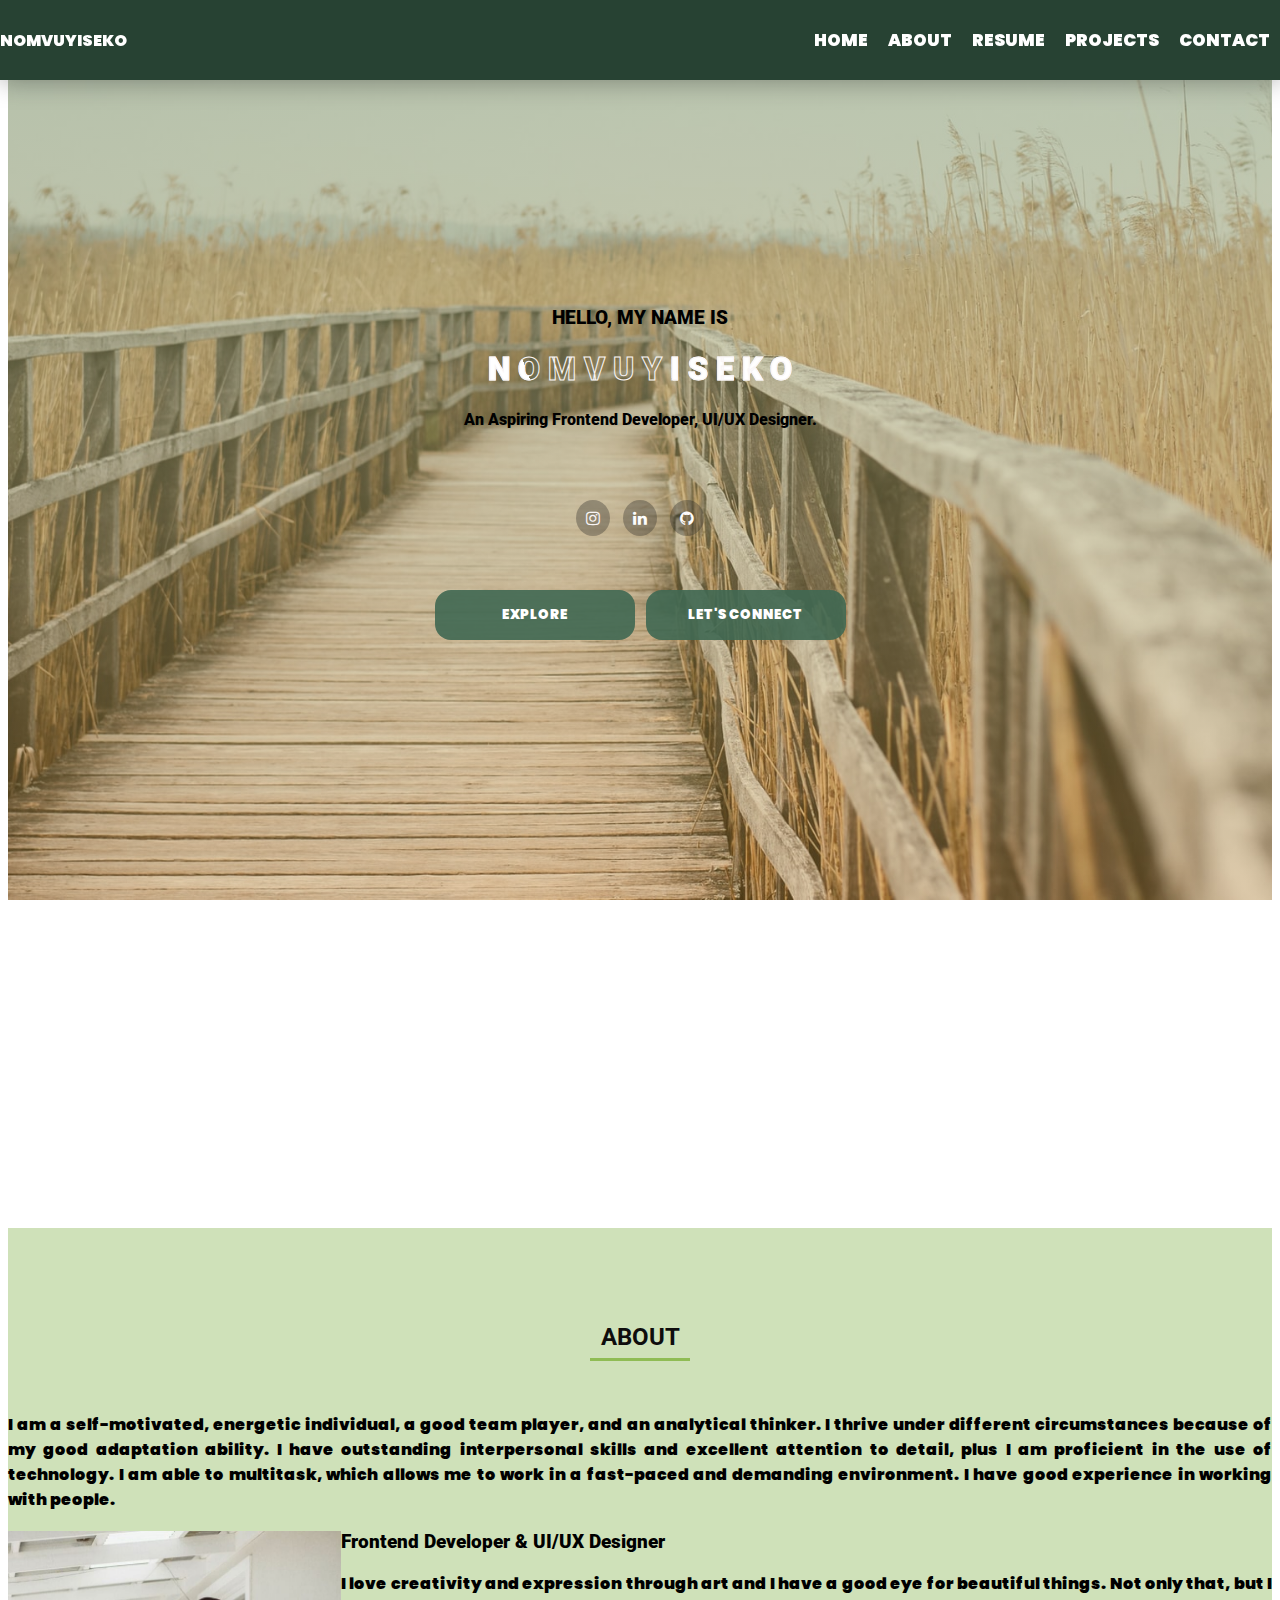
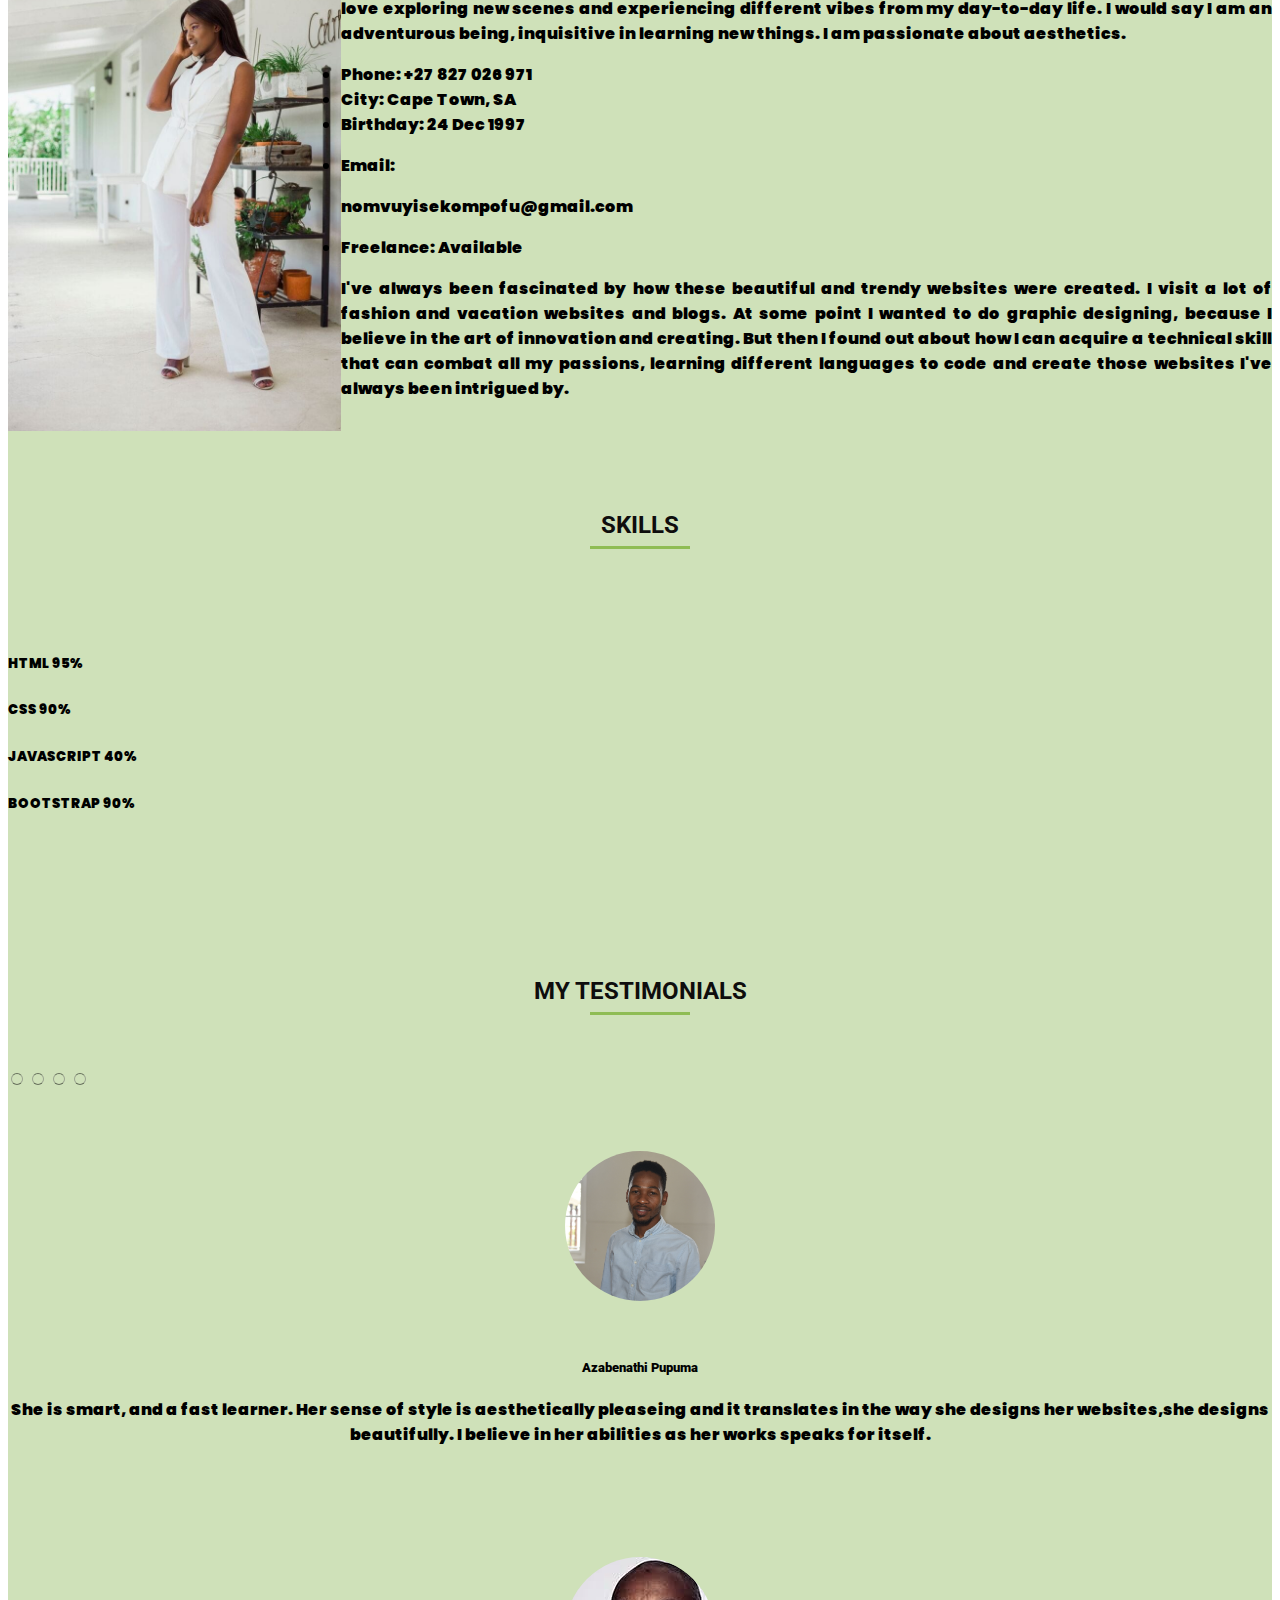
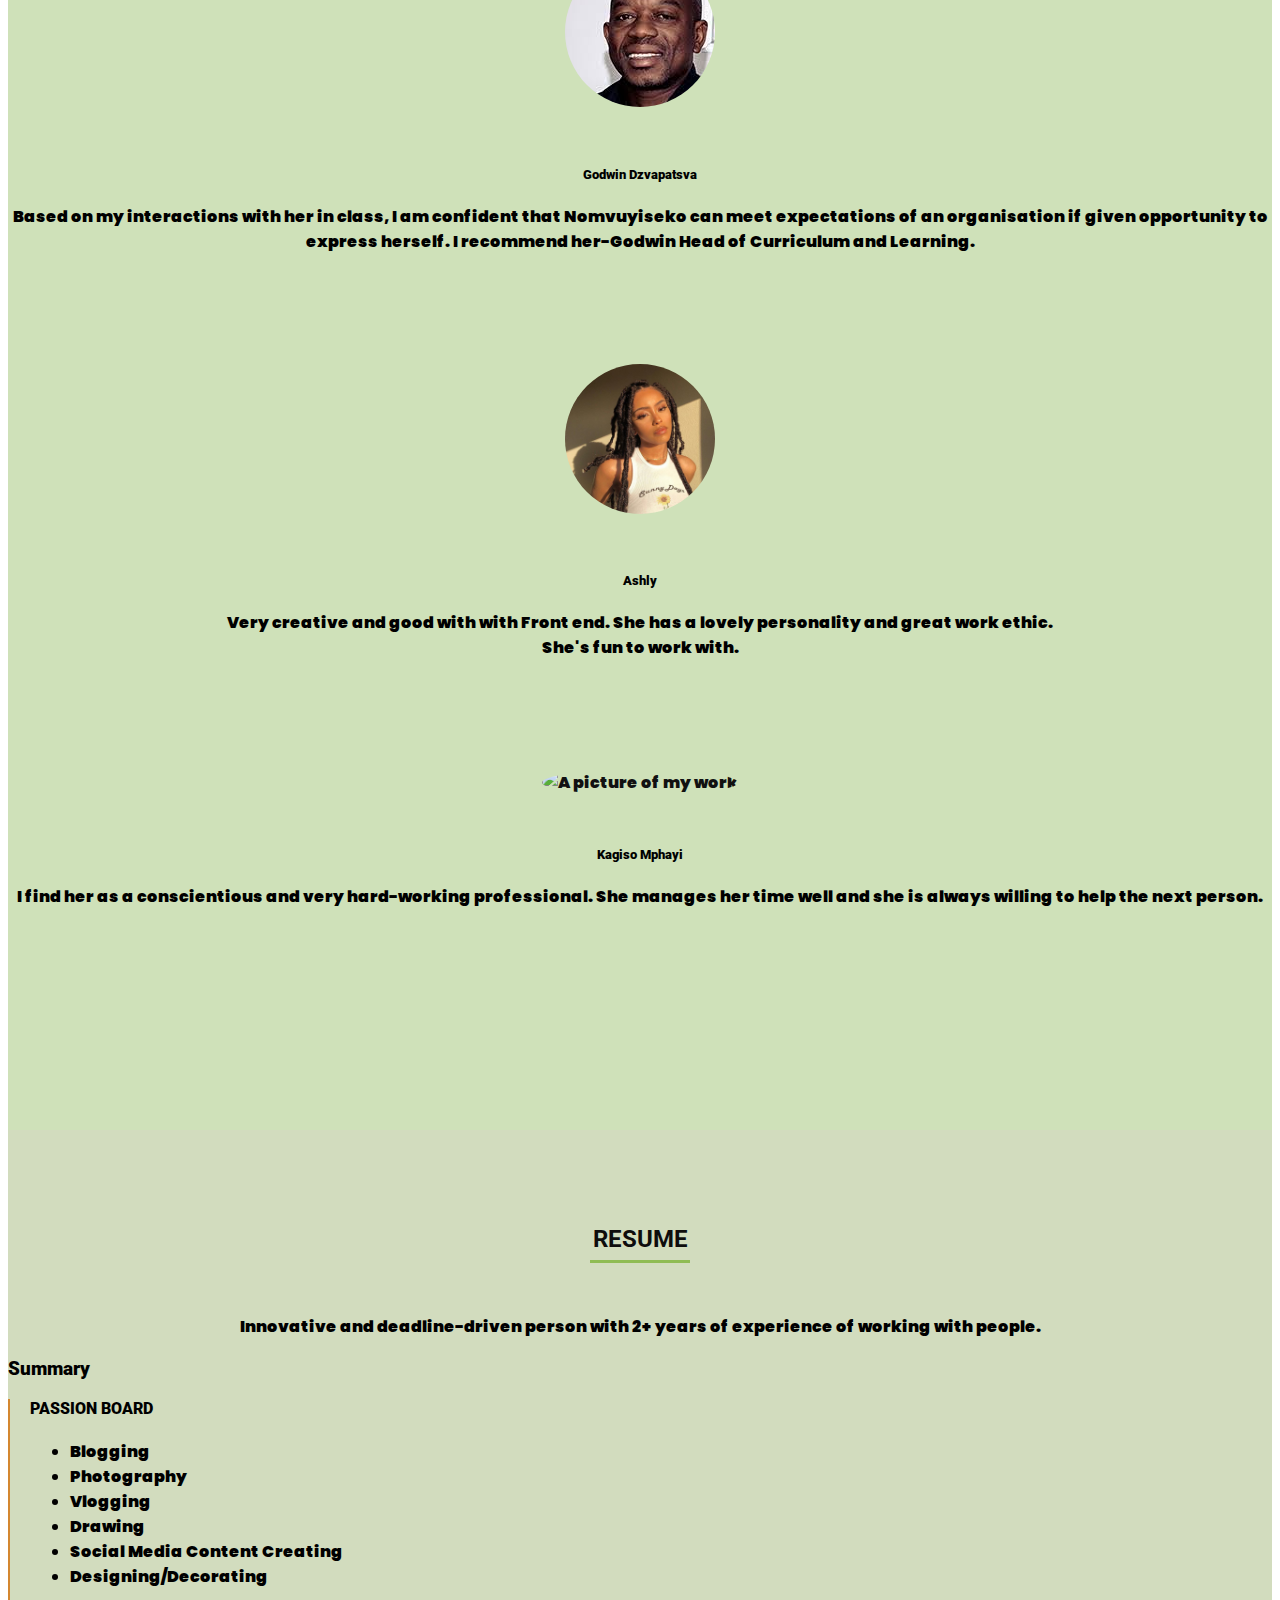
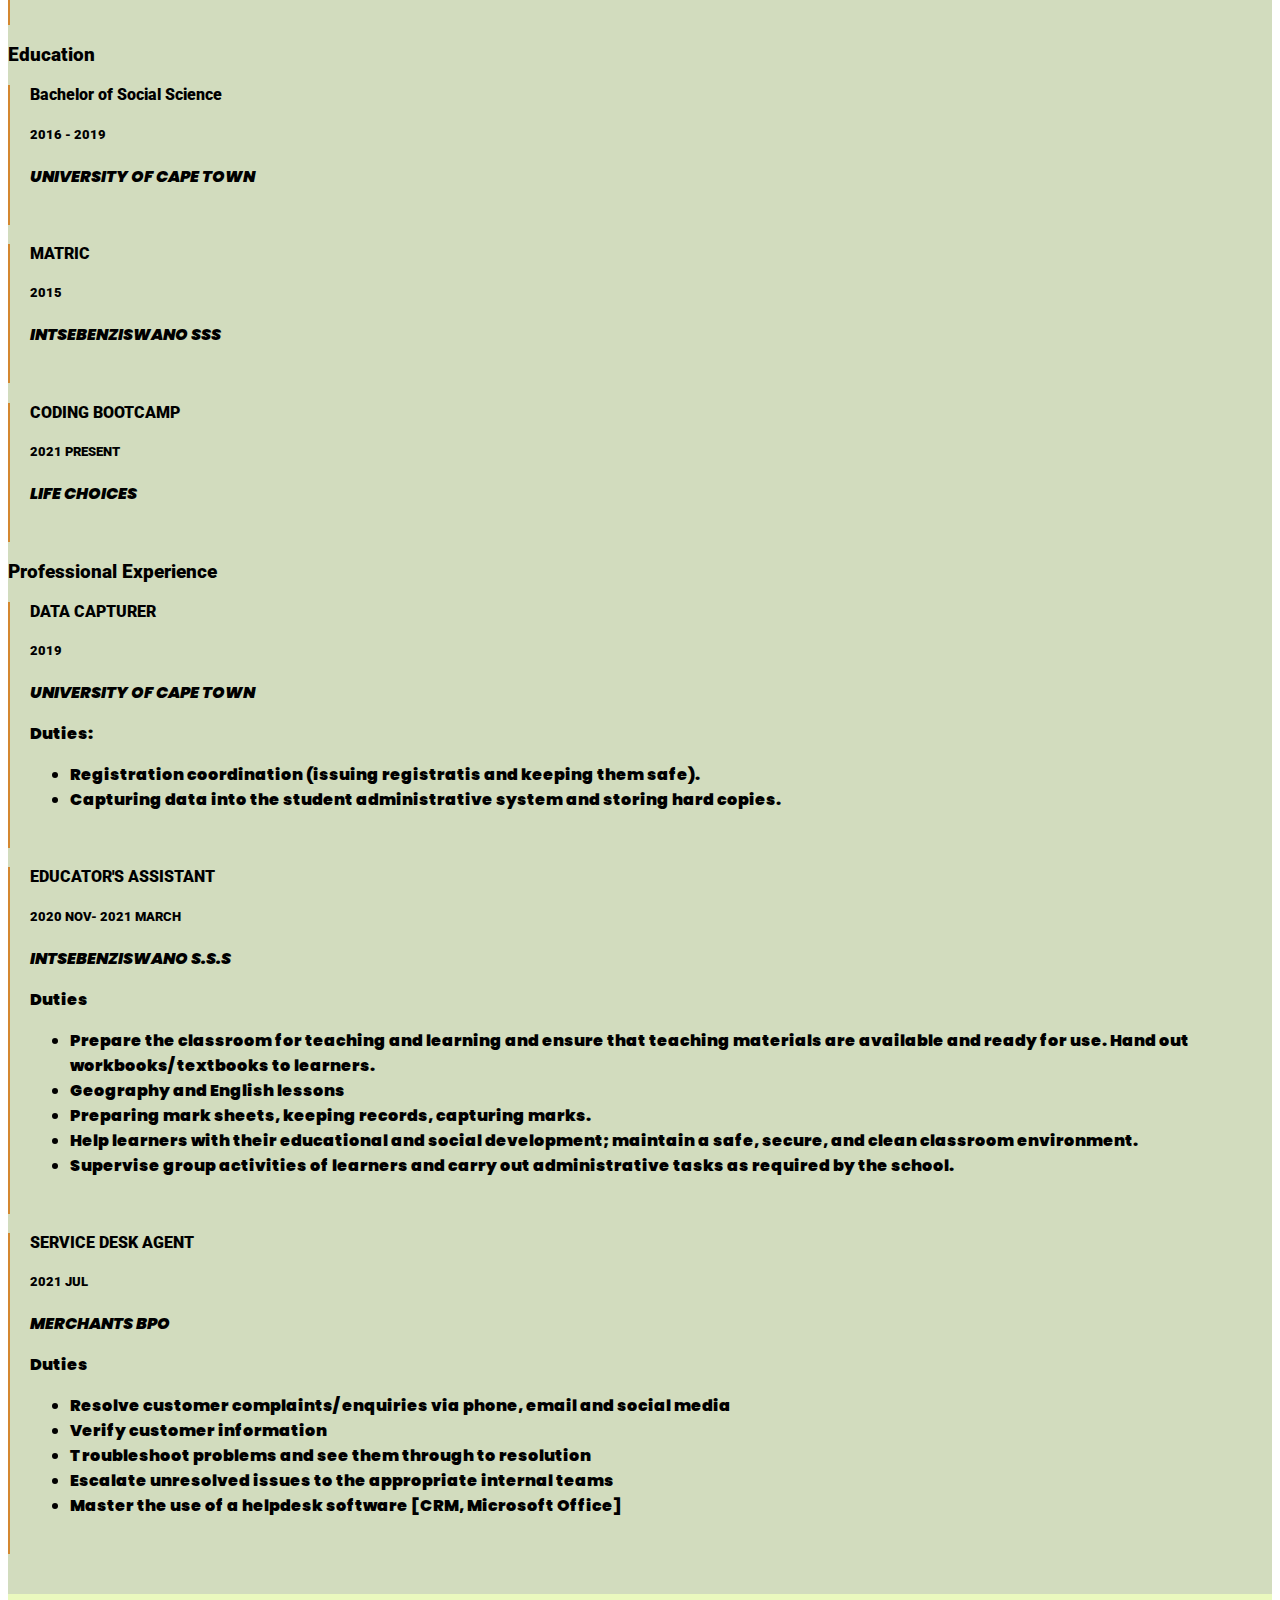
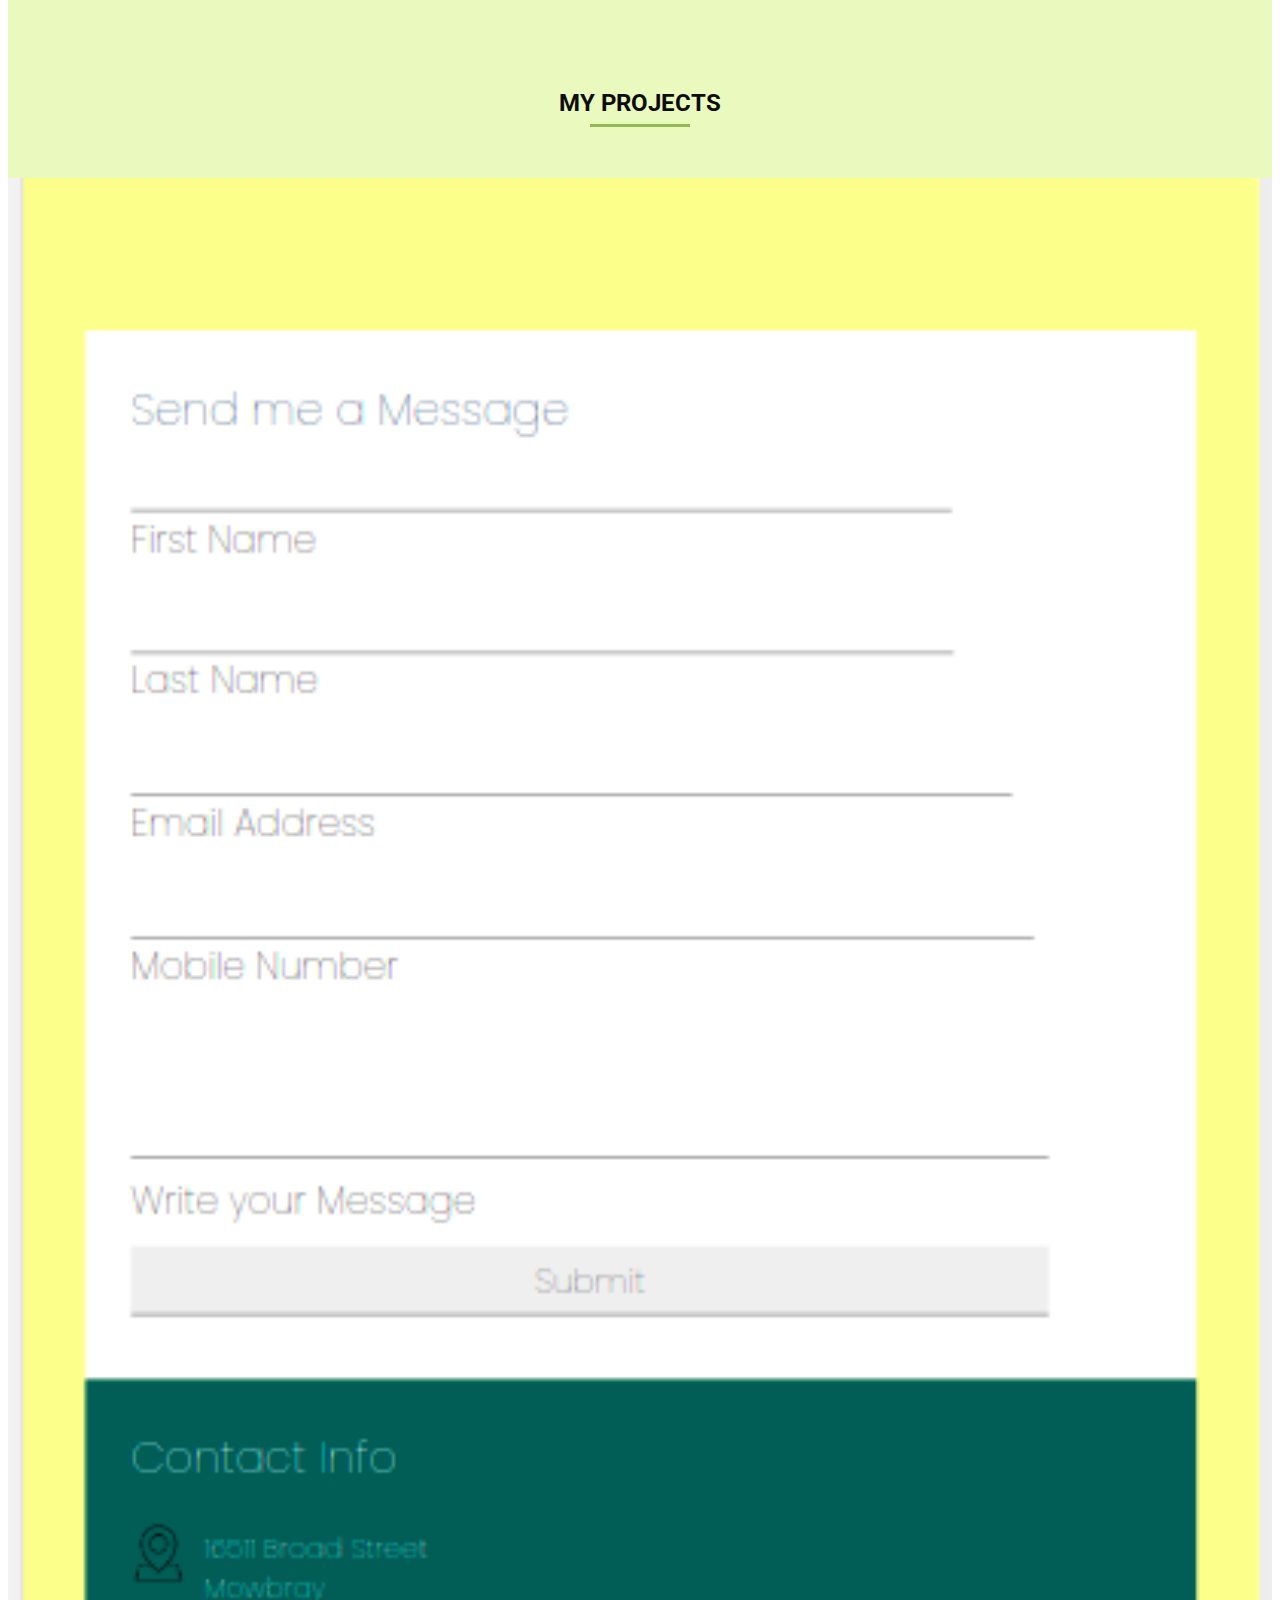
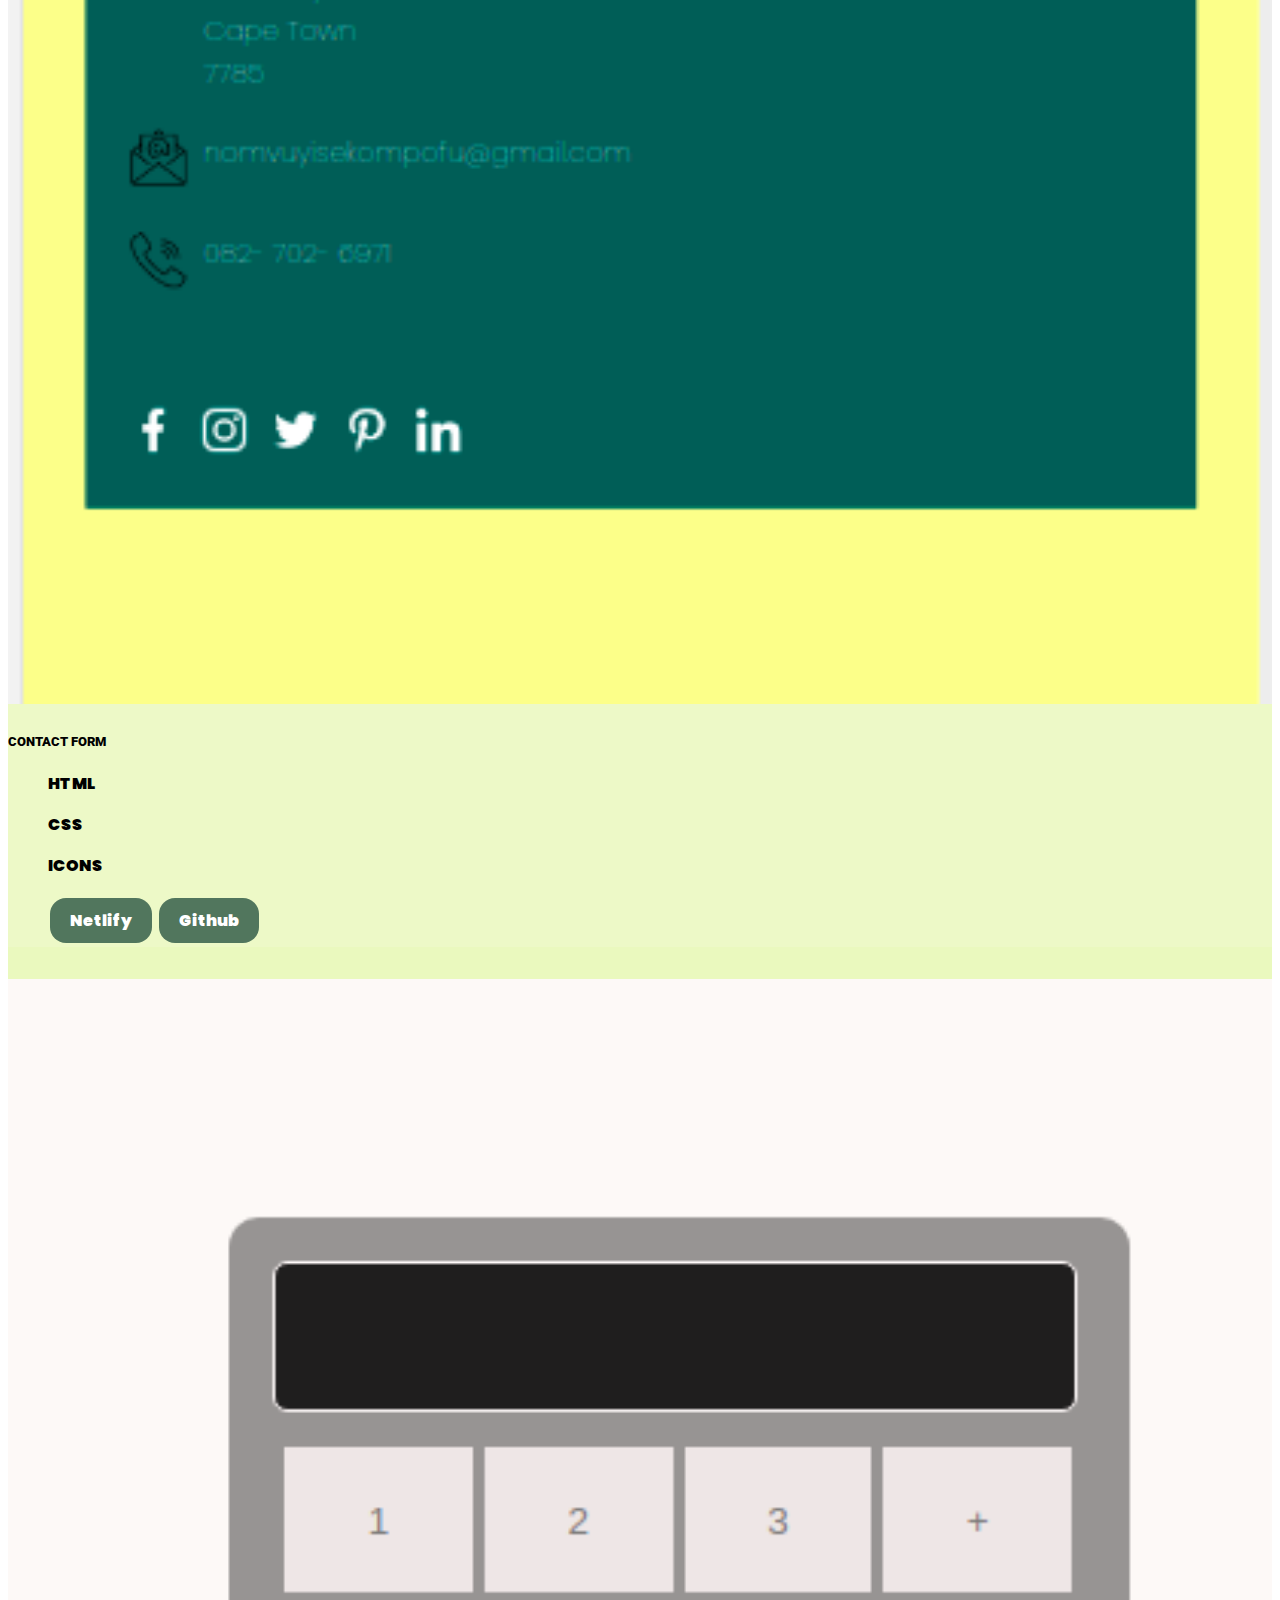
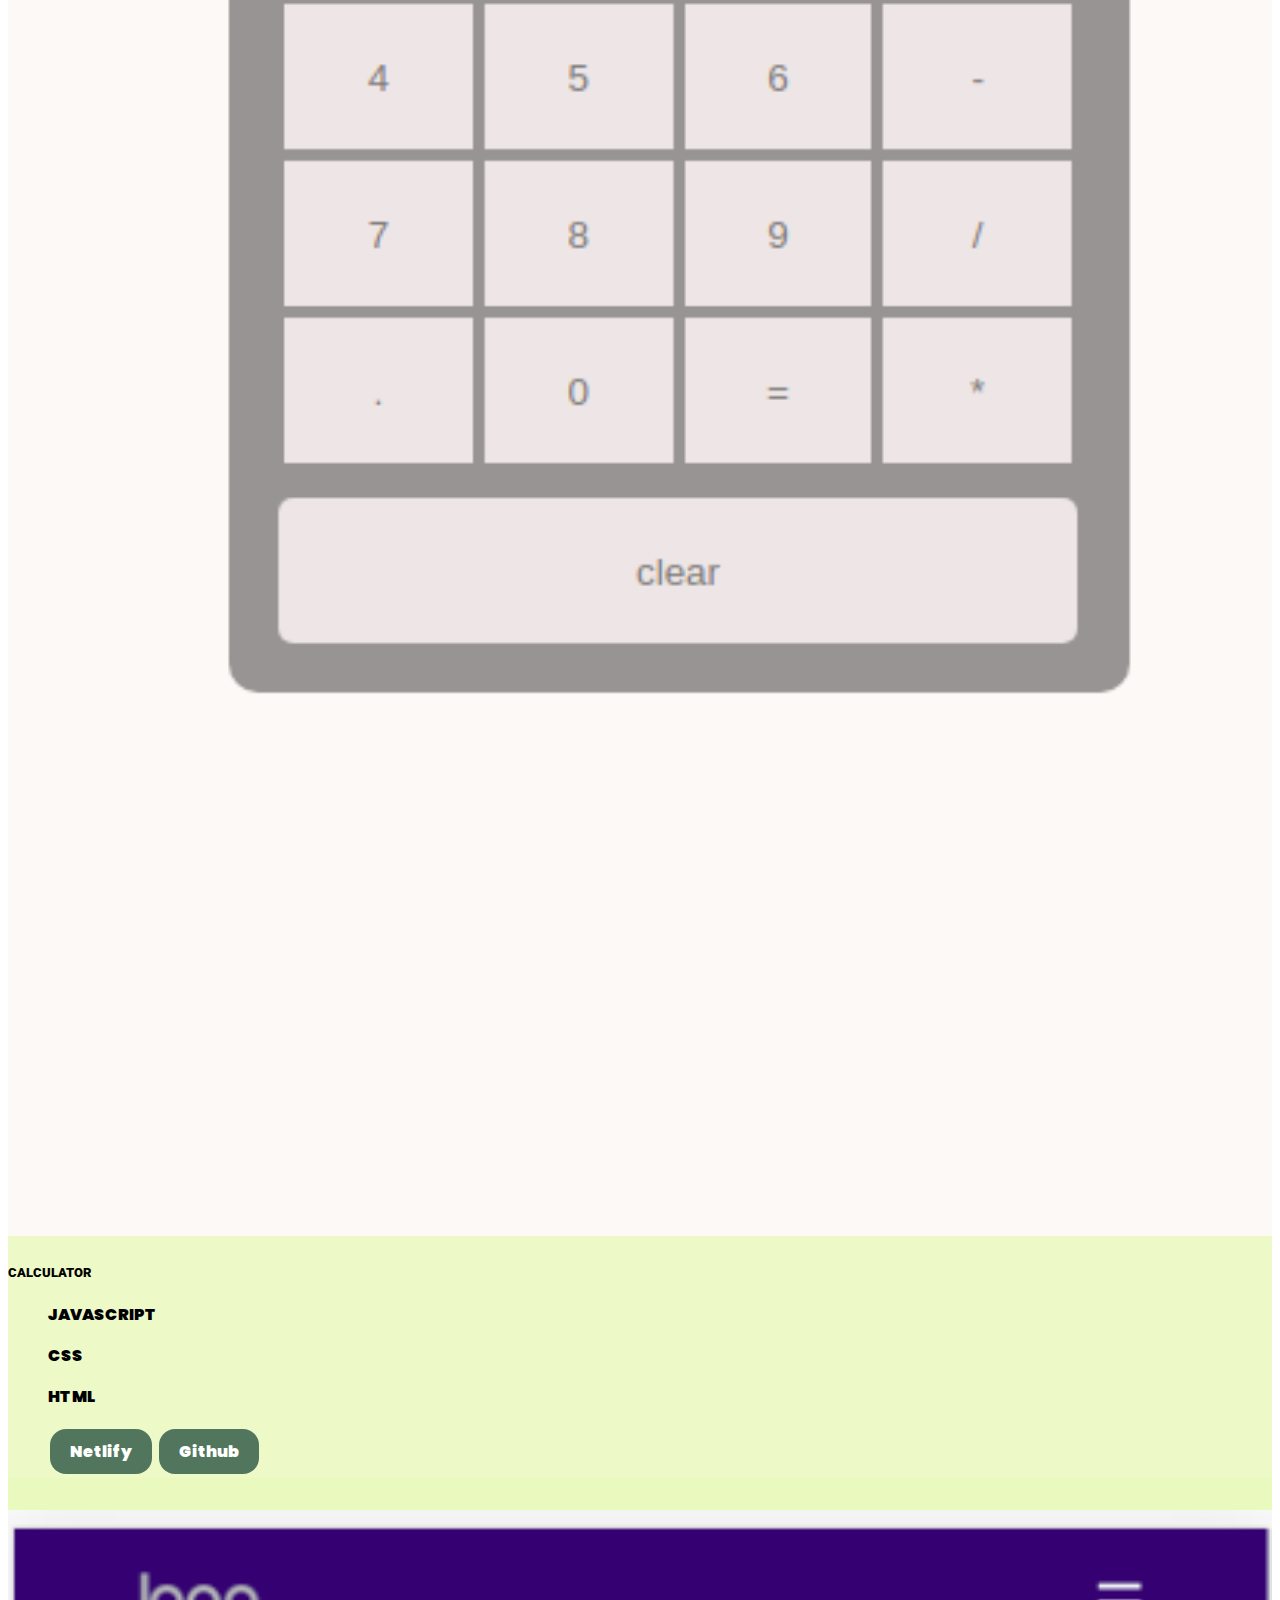
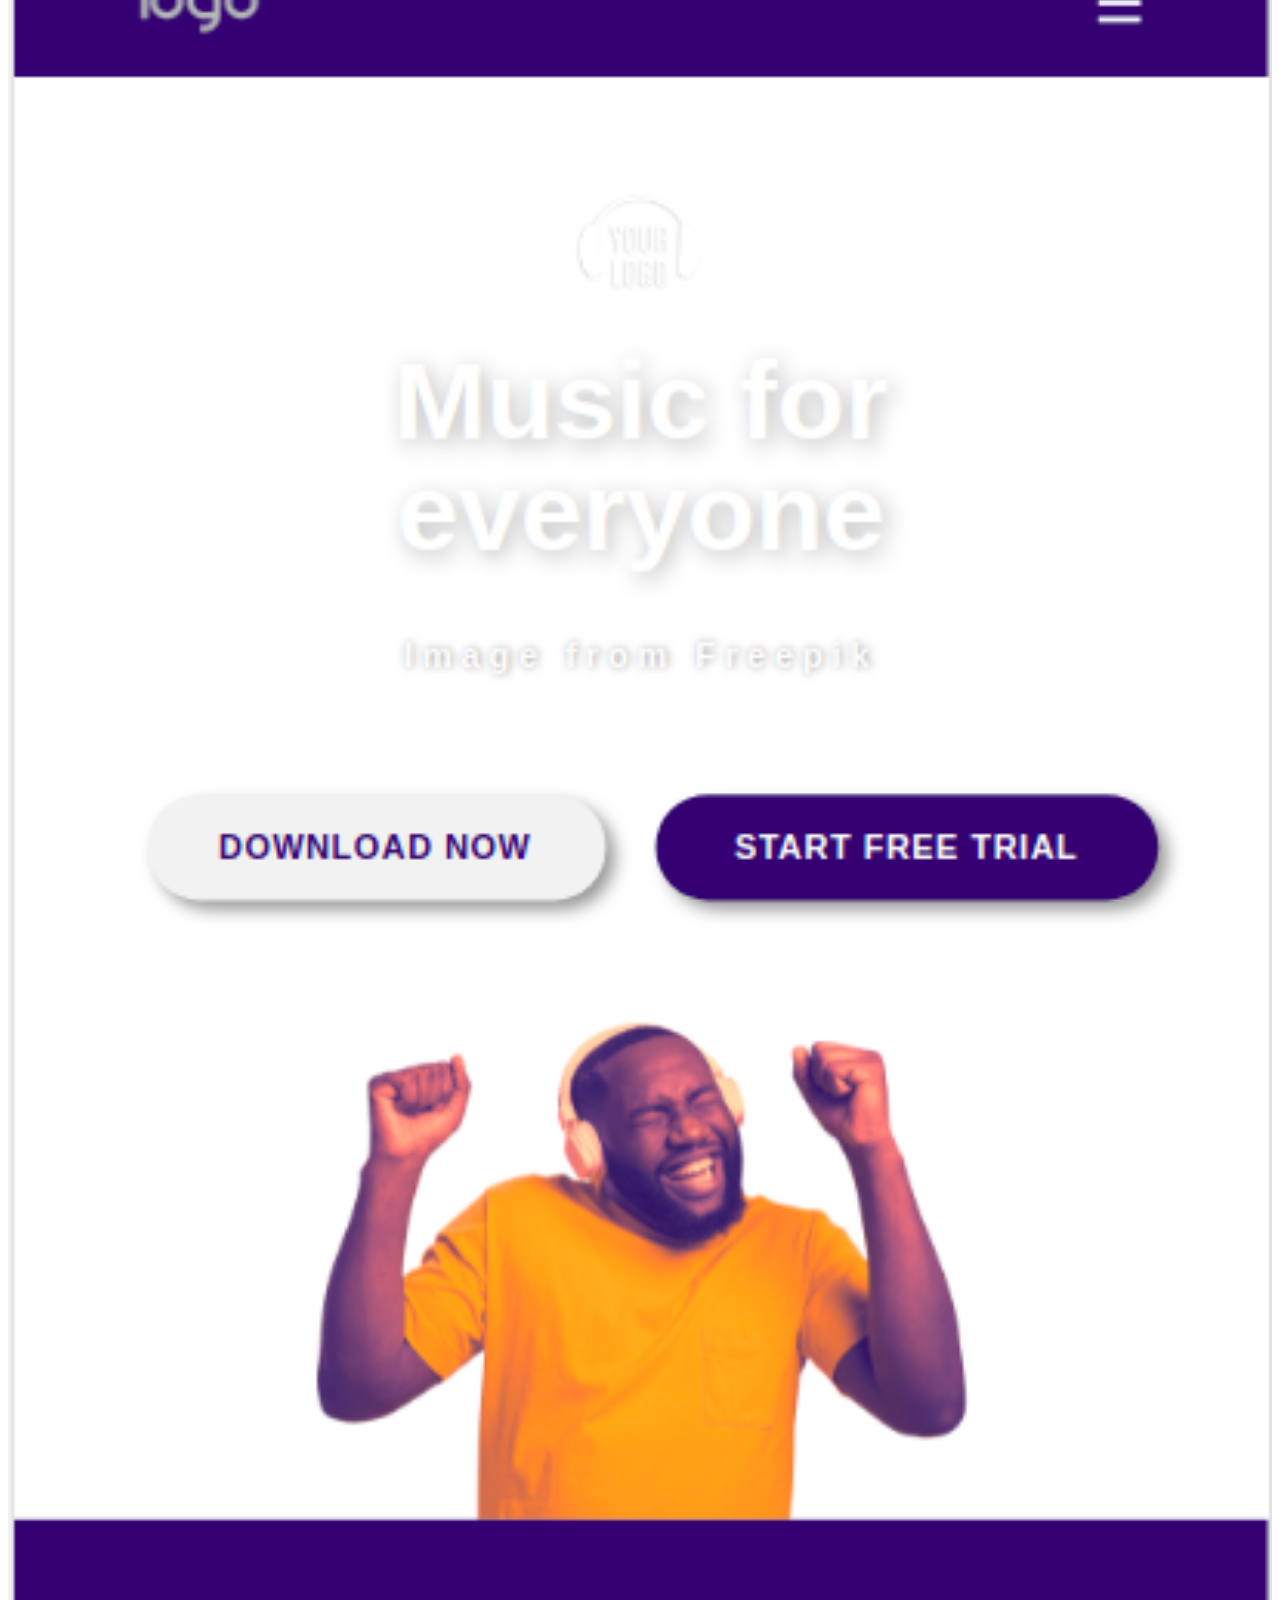
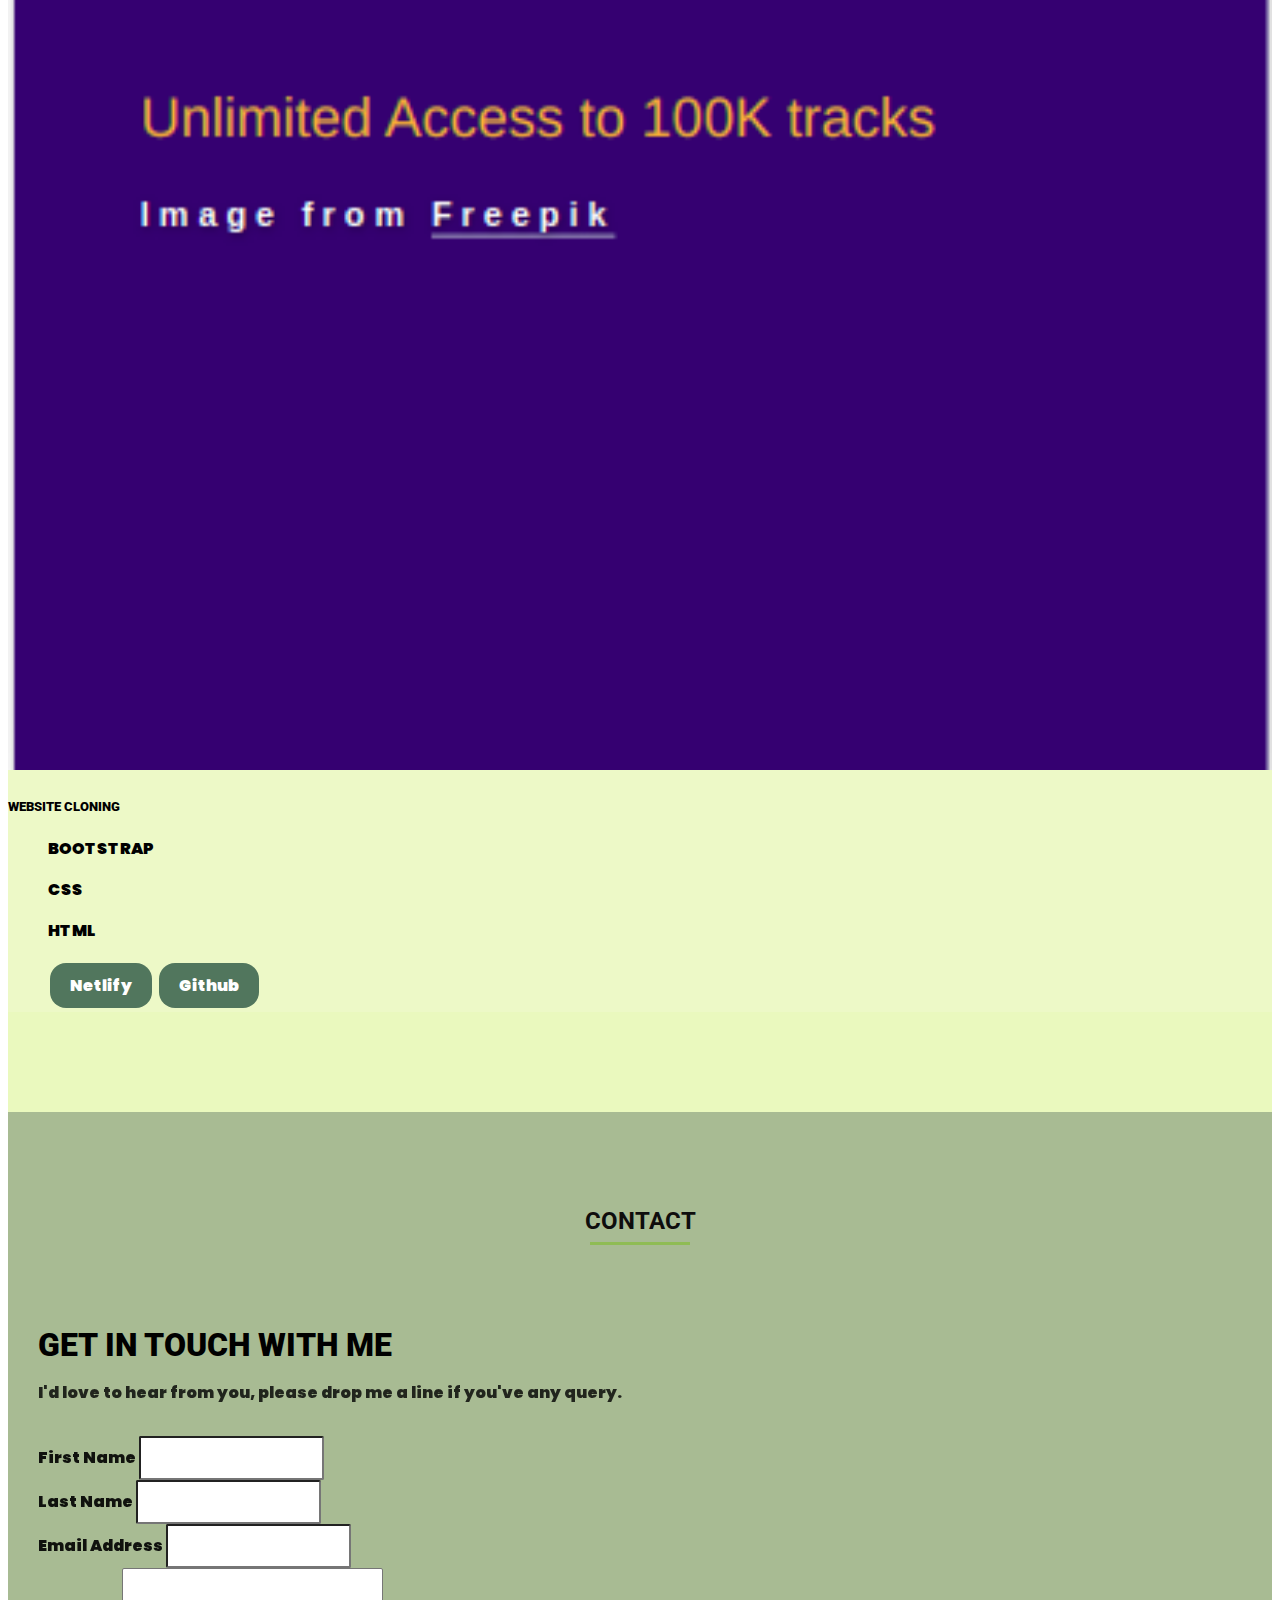
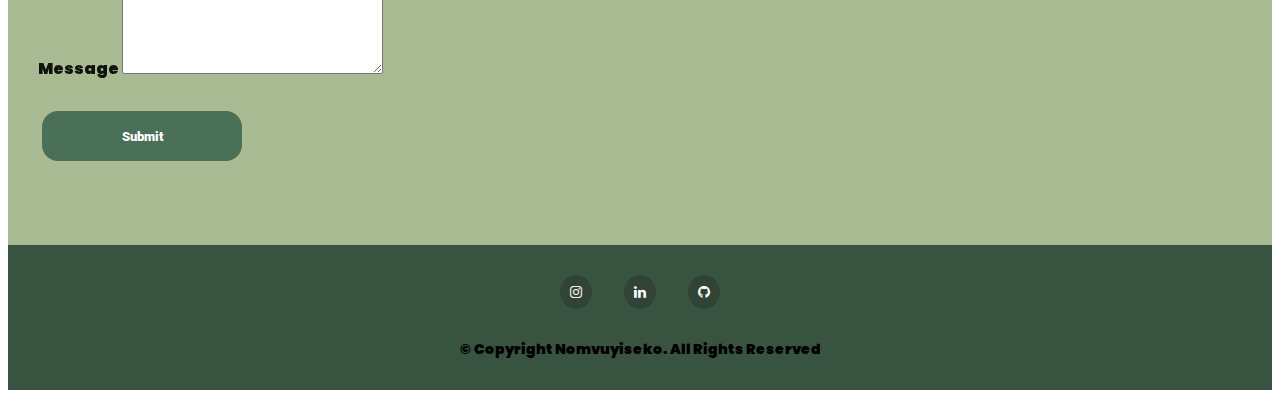
==== commit ca6327a4: "Add files via upload" ====
--- a/index.html
+++ b/index.html
@@ -185,6 +185,8 @@
                 aria-label="Slide 2"></button>
               <button type="button" data-bs-target="#carouselExampleCaptions" data-bs-slide-to="2"
                 aria-label="Slide 3"></button>
+                <button type="button" data-bs-target="#carouselExampleCaptions" data-bs-slide-to="3"
+                aria-label="Slide 4"></button>
             </div>
             <div class="carousel-inner">
               <div class="carousel-item active">
@@ -193,9 +195,9 @@
                   alt="A picture of my work">
                 <div class="testimonial-content" style="color: black;">
                   <h5>Azabenathi Pupuma</h5>
-                  <p>She is smart, she managed to grasp a lot of concepts in a short space of time.
-                    <br>She has a sense of style that is aesthetically pleaseing and it translates in the way she create
-                    her websites, <br>she designs beautifully. I believe in her abilities as her works speaks for
+                  <p>She is smart, and a fast learner. Her sense of style is aesthetically 
+                    pleaseing and it translates in the way she designs
+                    her websites,she designs beautifully. I believe in her abilities as her works speaks for
                     itself.
                   </p>
                 </div>
@@ -206,8 +208,8 @@
                   alt="A picture of my work">
                 <div class="testimonial-content" style="color: black;">
                   <h5>Godwin Dzvapatsva</h5>
-                  <p>Based on my interactions with her in class, I am confident that Nomvuyiseko <br>can meet expectations
-                    of an organisation if given opportunity to express herself.<br>
+                  <p>Based on my interactions with her in class, I am confident that Nomvuyiseko can meet expectations
+                    of an organisation if given opportunity to express herself.
                     I recommend her-Godwin Head of Curriculum and Learning.</p>
                 </div>
               </div>
@@ -217,9 +219,20 @@
                   alt="A picture of my work">
                 <div class="testimonial-content" style="color: black;">
                   <h5>Ashly</h5>
-                  <p>Very creative and good with with Front end.<br> She has a lovely personality and great work
-                    ethic.<br>
-                    I love working with her.</p>
+                  <p>Very creative and good with with Front end. She has a lovely personality and great work
+                    ethic. <br>She's fun to work with.</p>
+
+                </div>
+              </div>
+
+              <div class="carousel-item">
+                <img src="images/mphayi.jpg" class="d-block"
+                  style="border-radius: 50%; width: 150px; height: 150px; margin: 60px auto 30px; object-fit: cover;"
+                  alt="A picture of my work">
+                <div class="testimonial-content" style="color: black;">
+                  <h5>Kagiso Mphayi</h5>
+                  <p>I find her as a conscientious and  very hard-working professional.
+                    She manages her time well and she is always willing to help the next person.</p>
 
                 </div>
               </div>
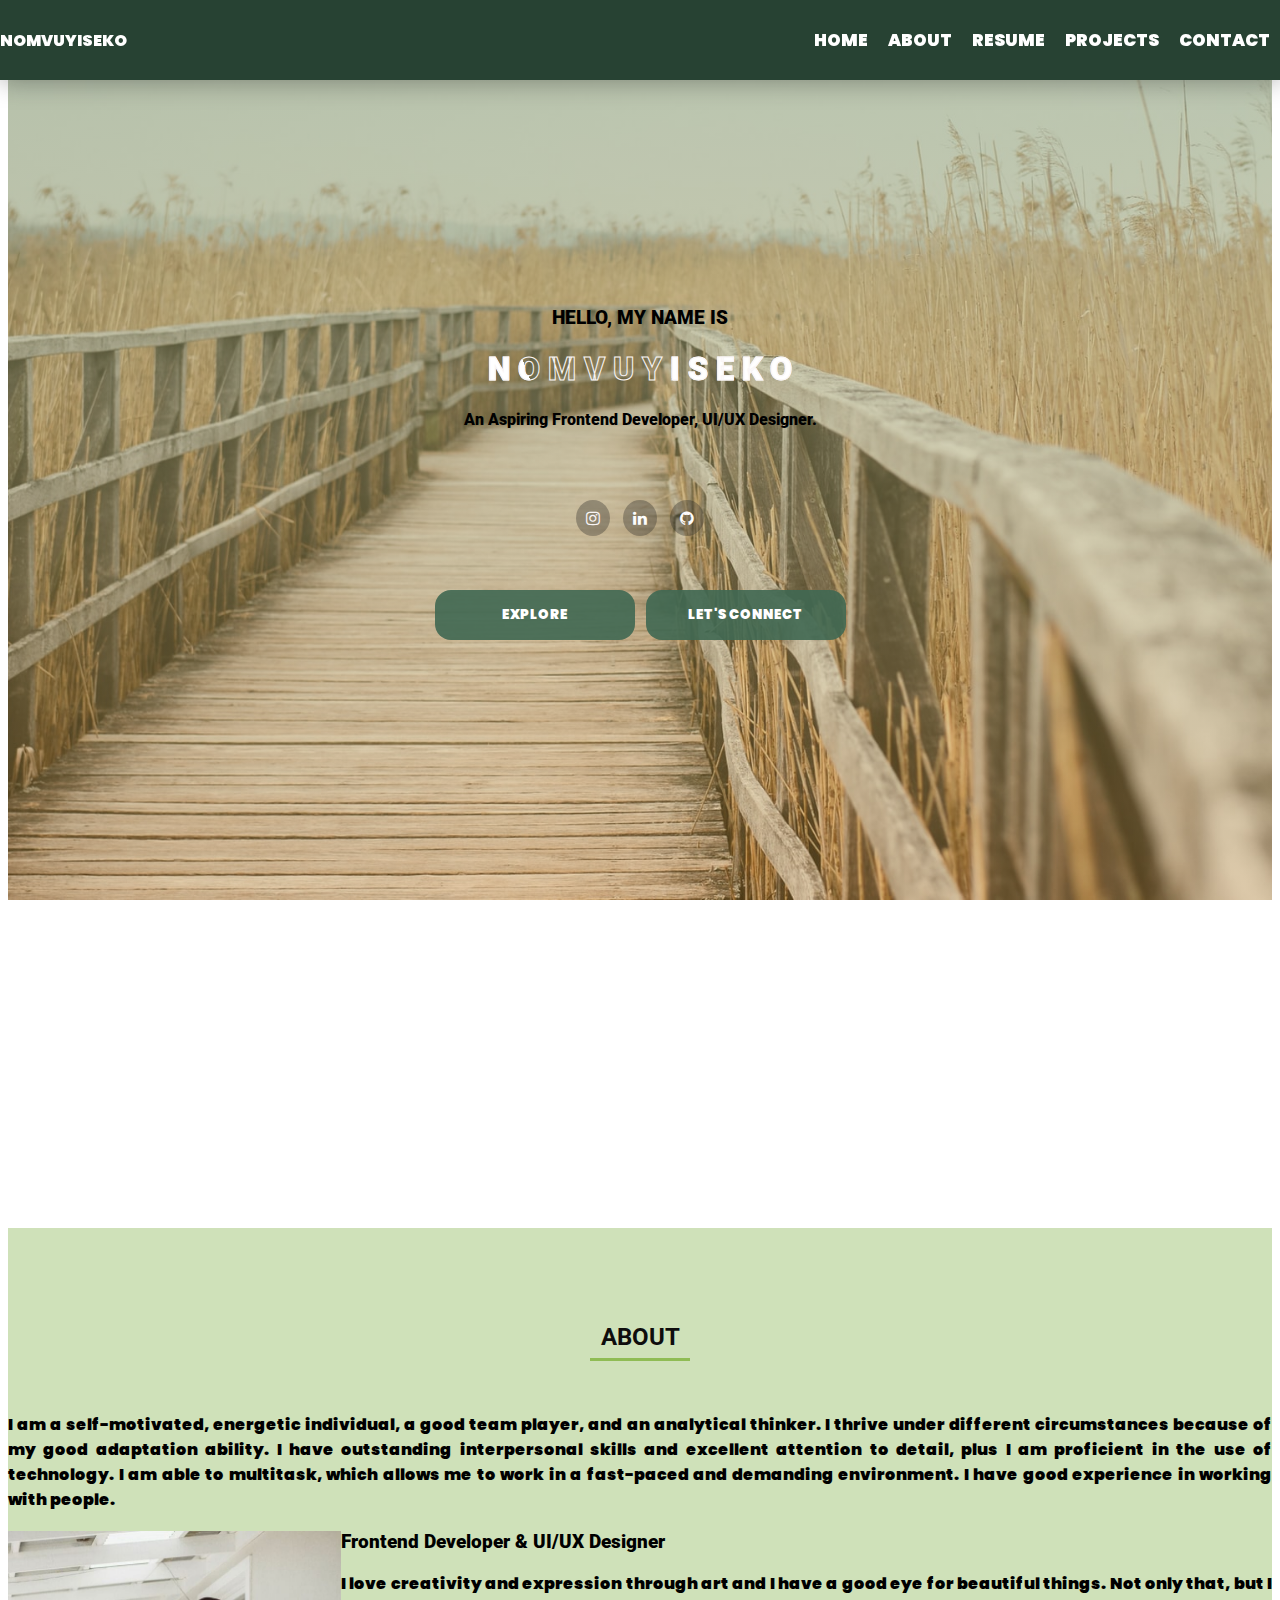
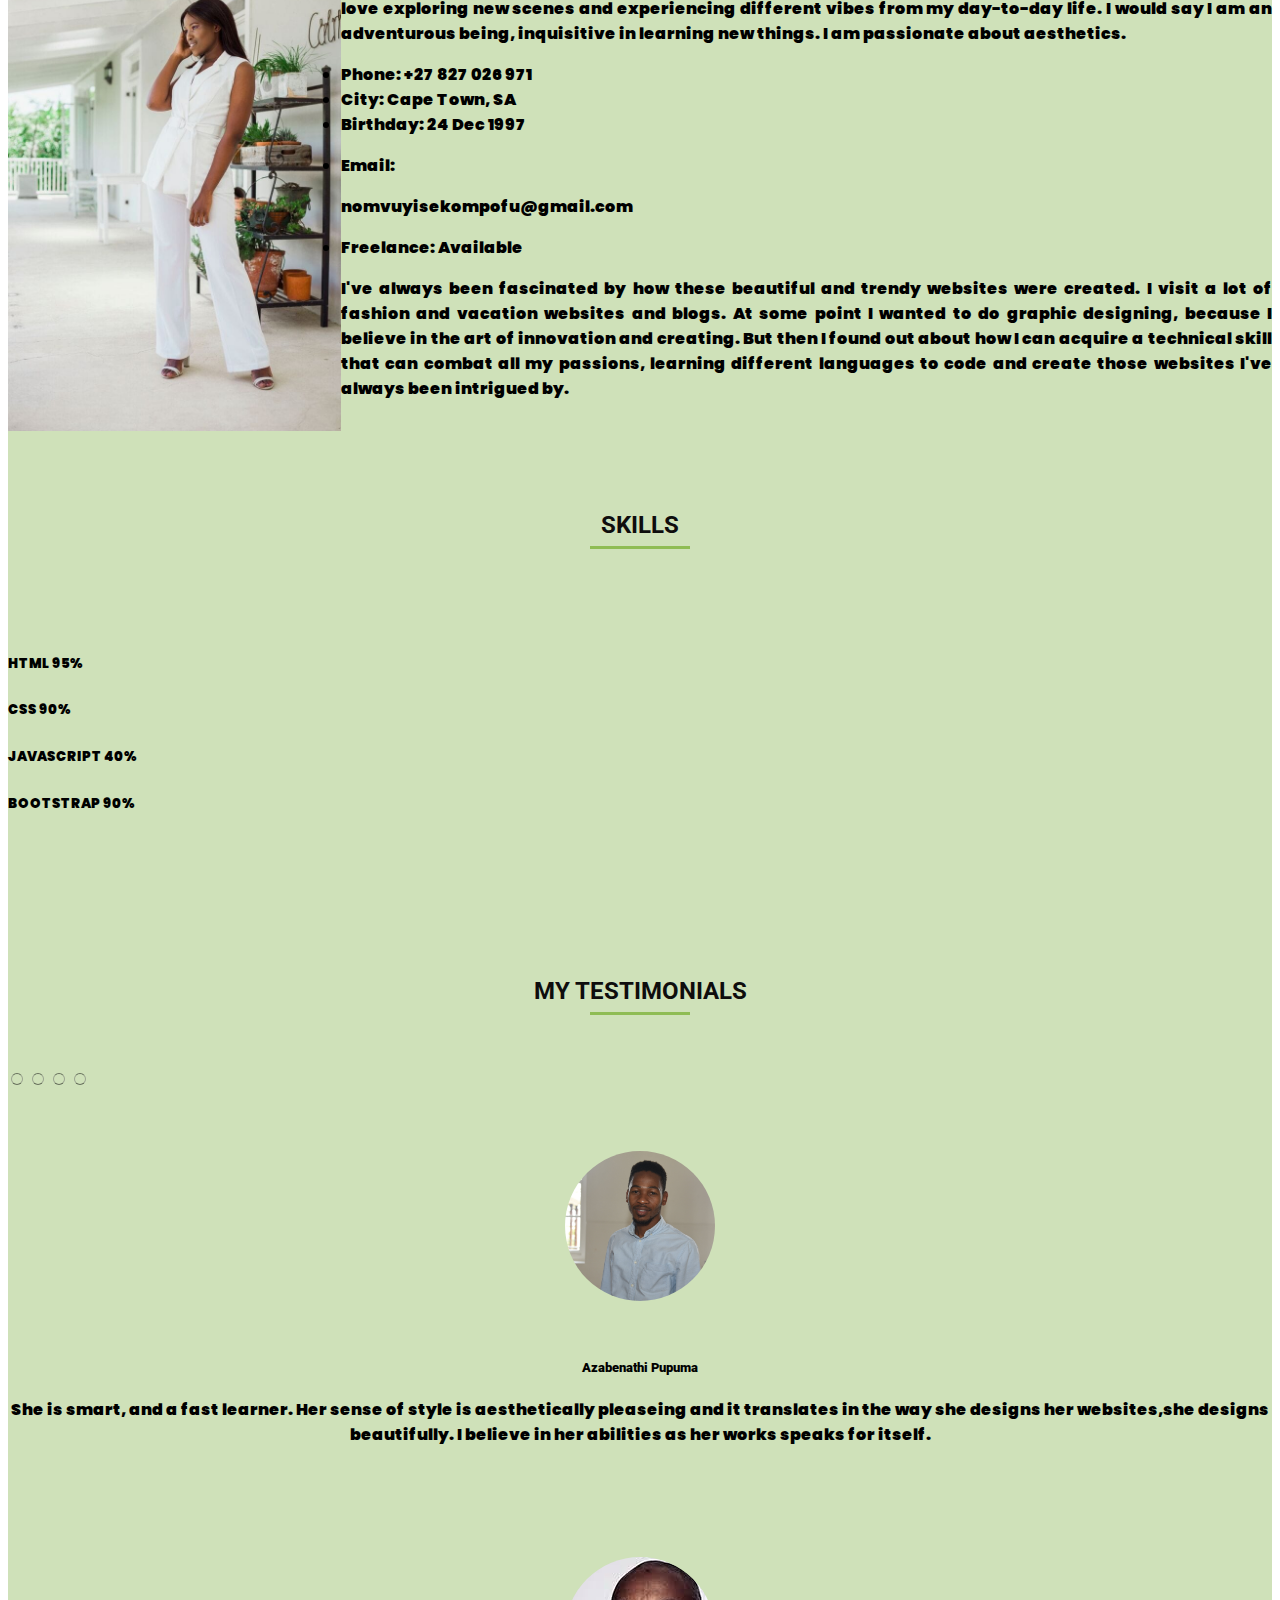
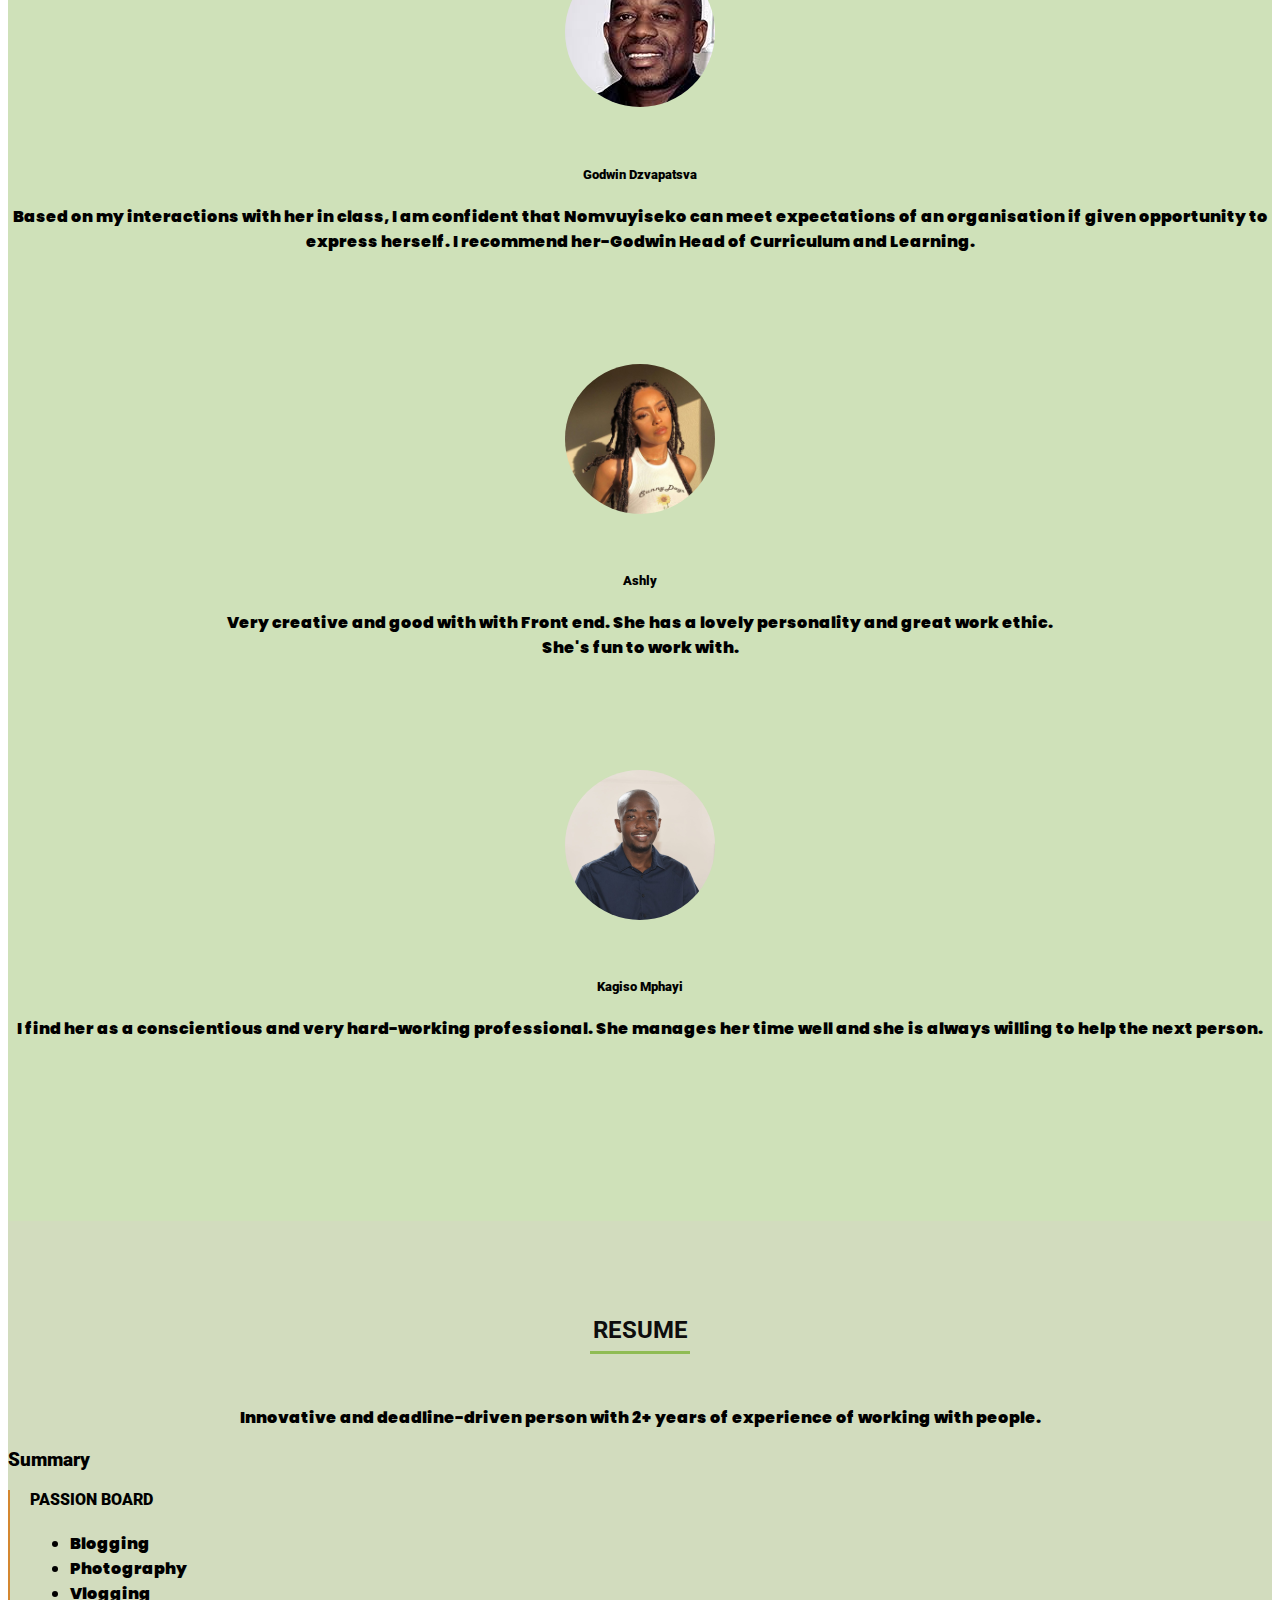
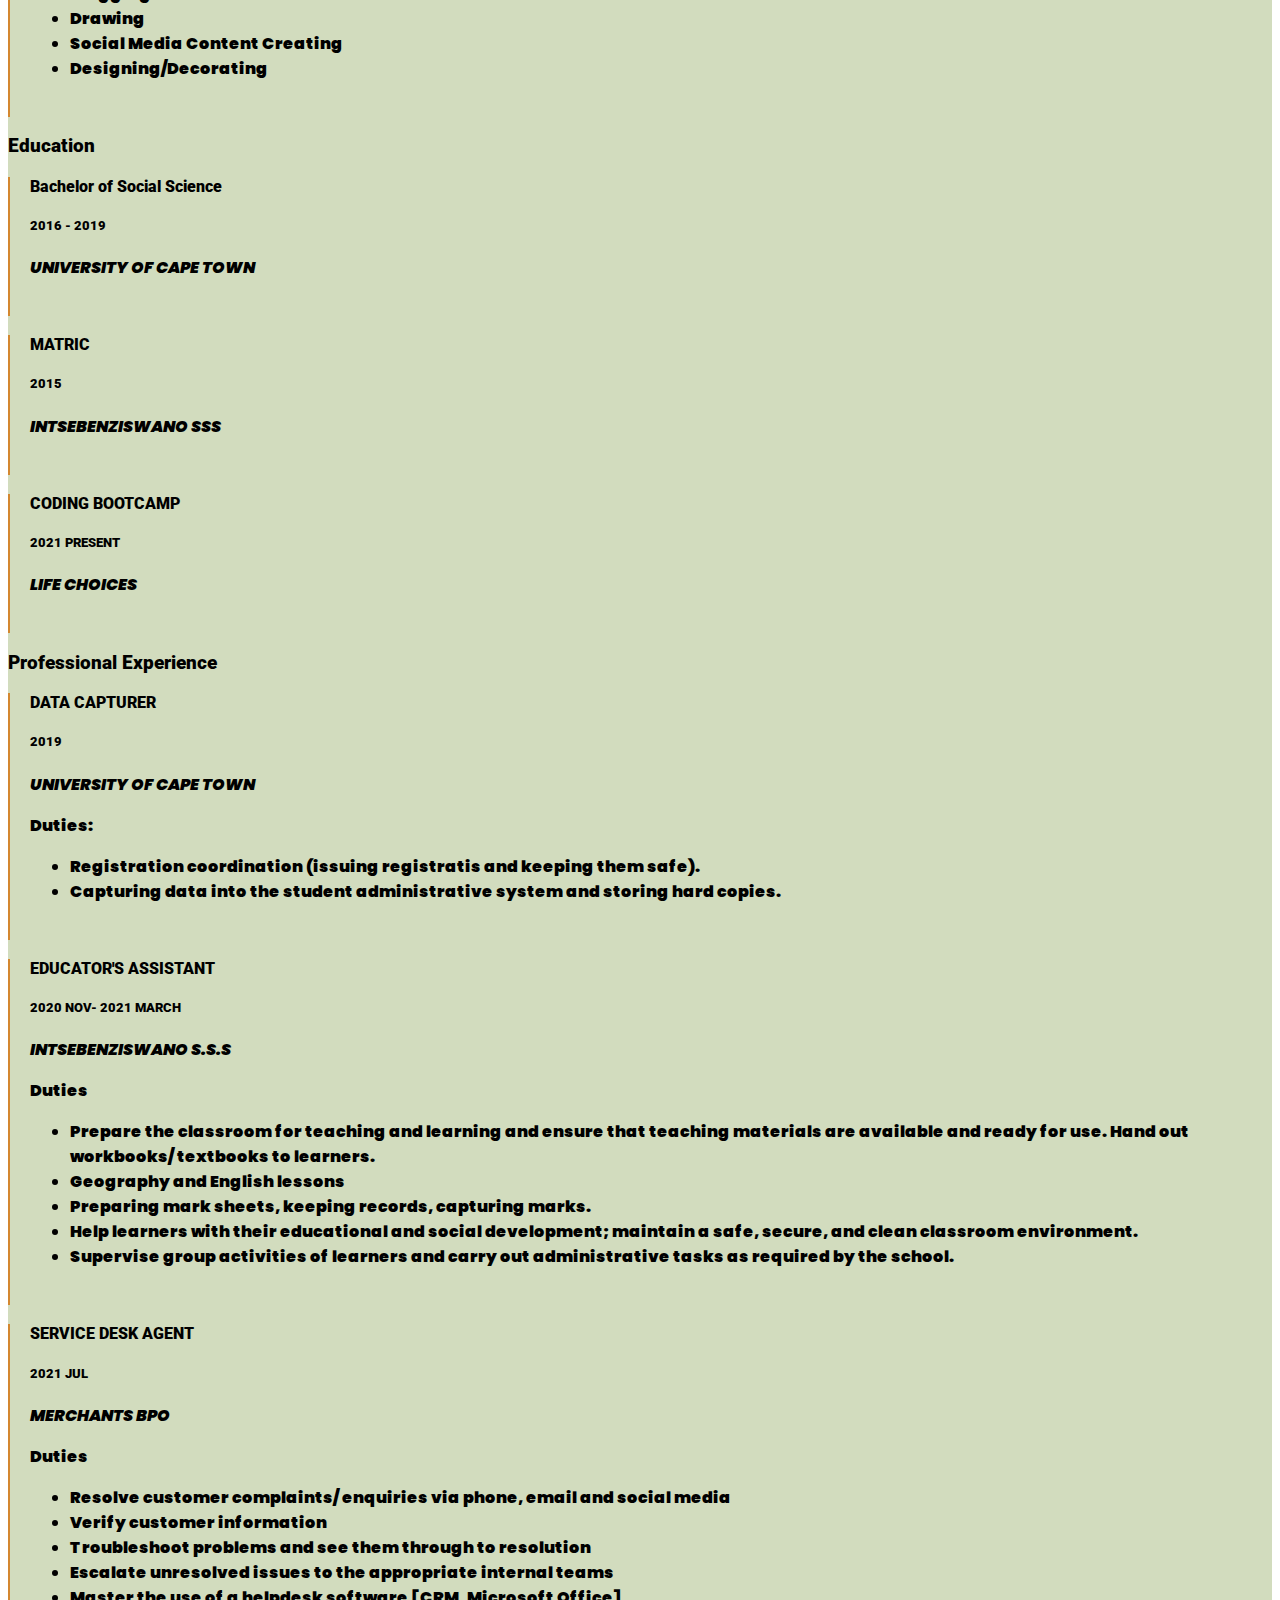
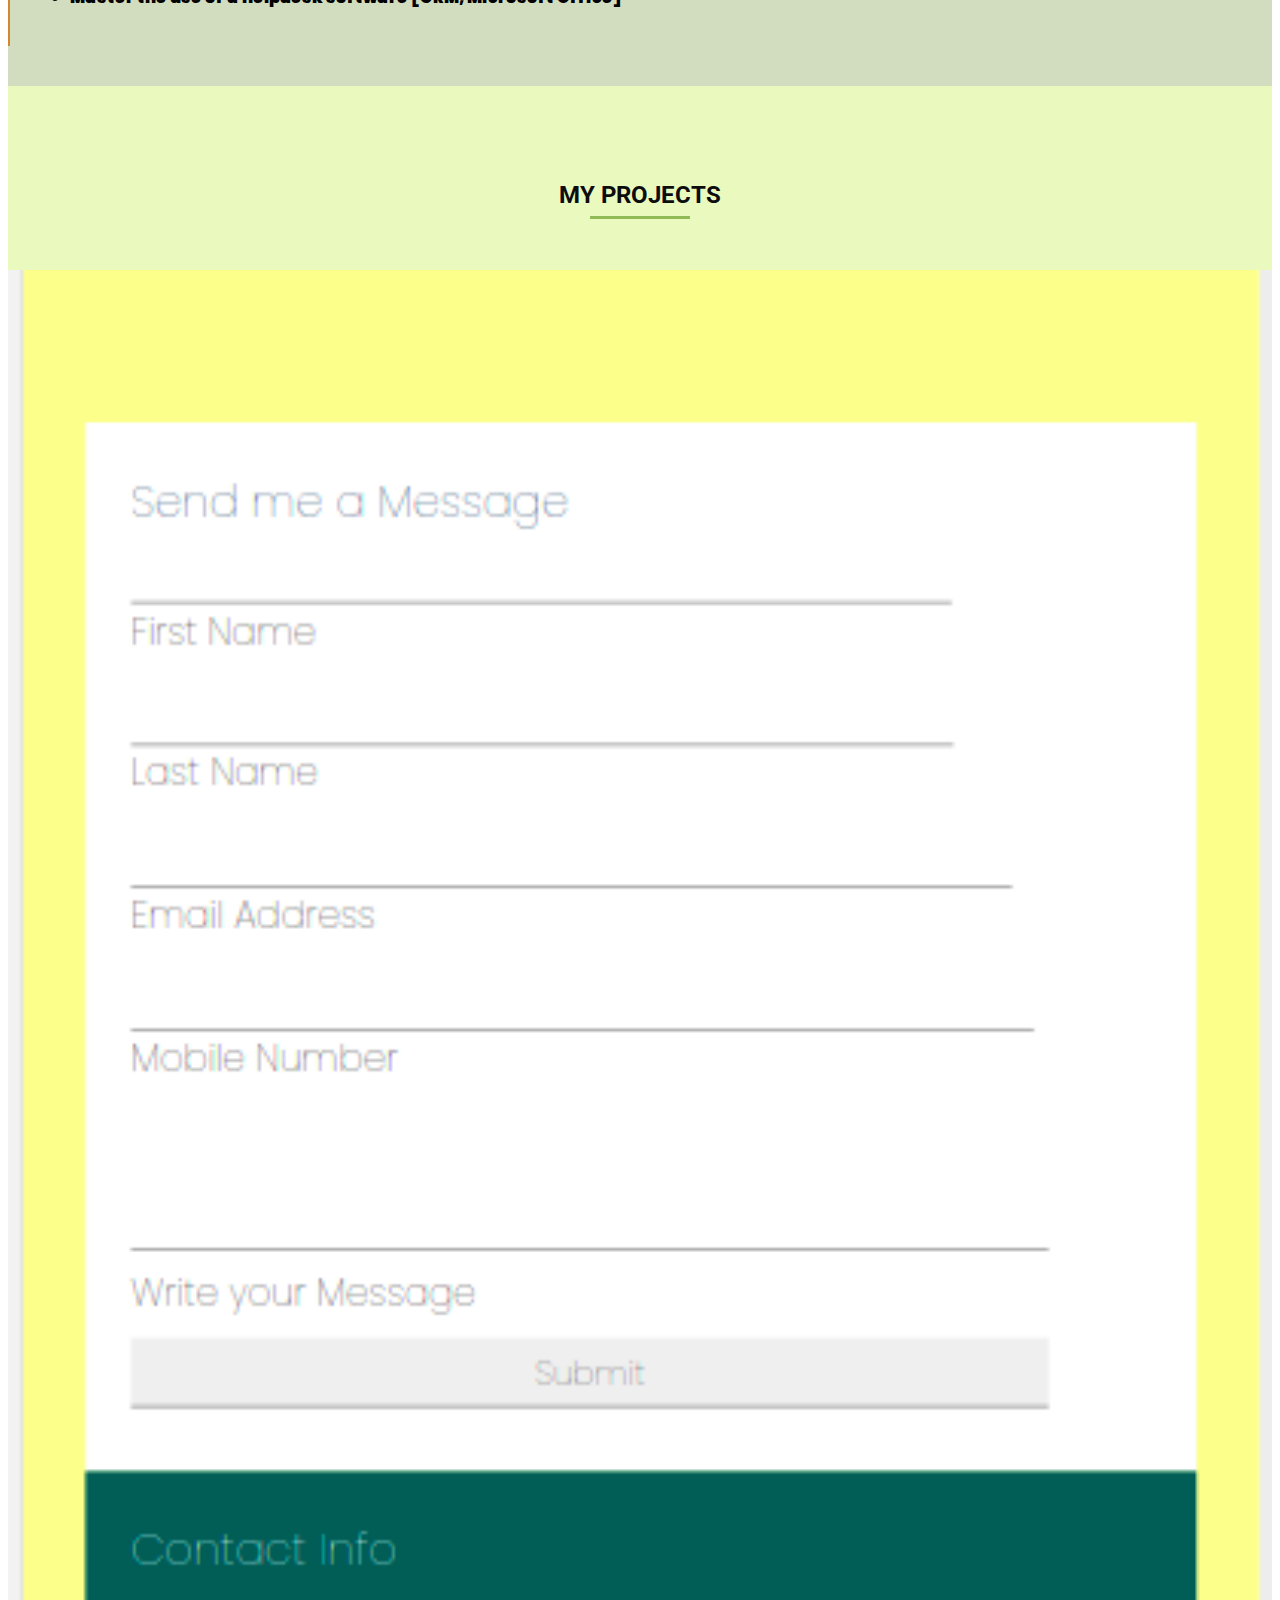
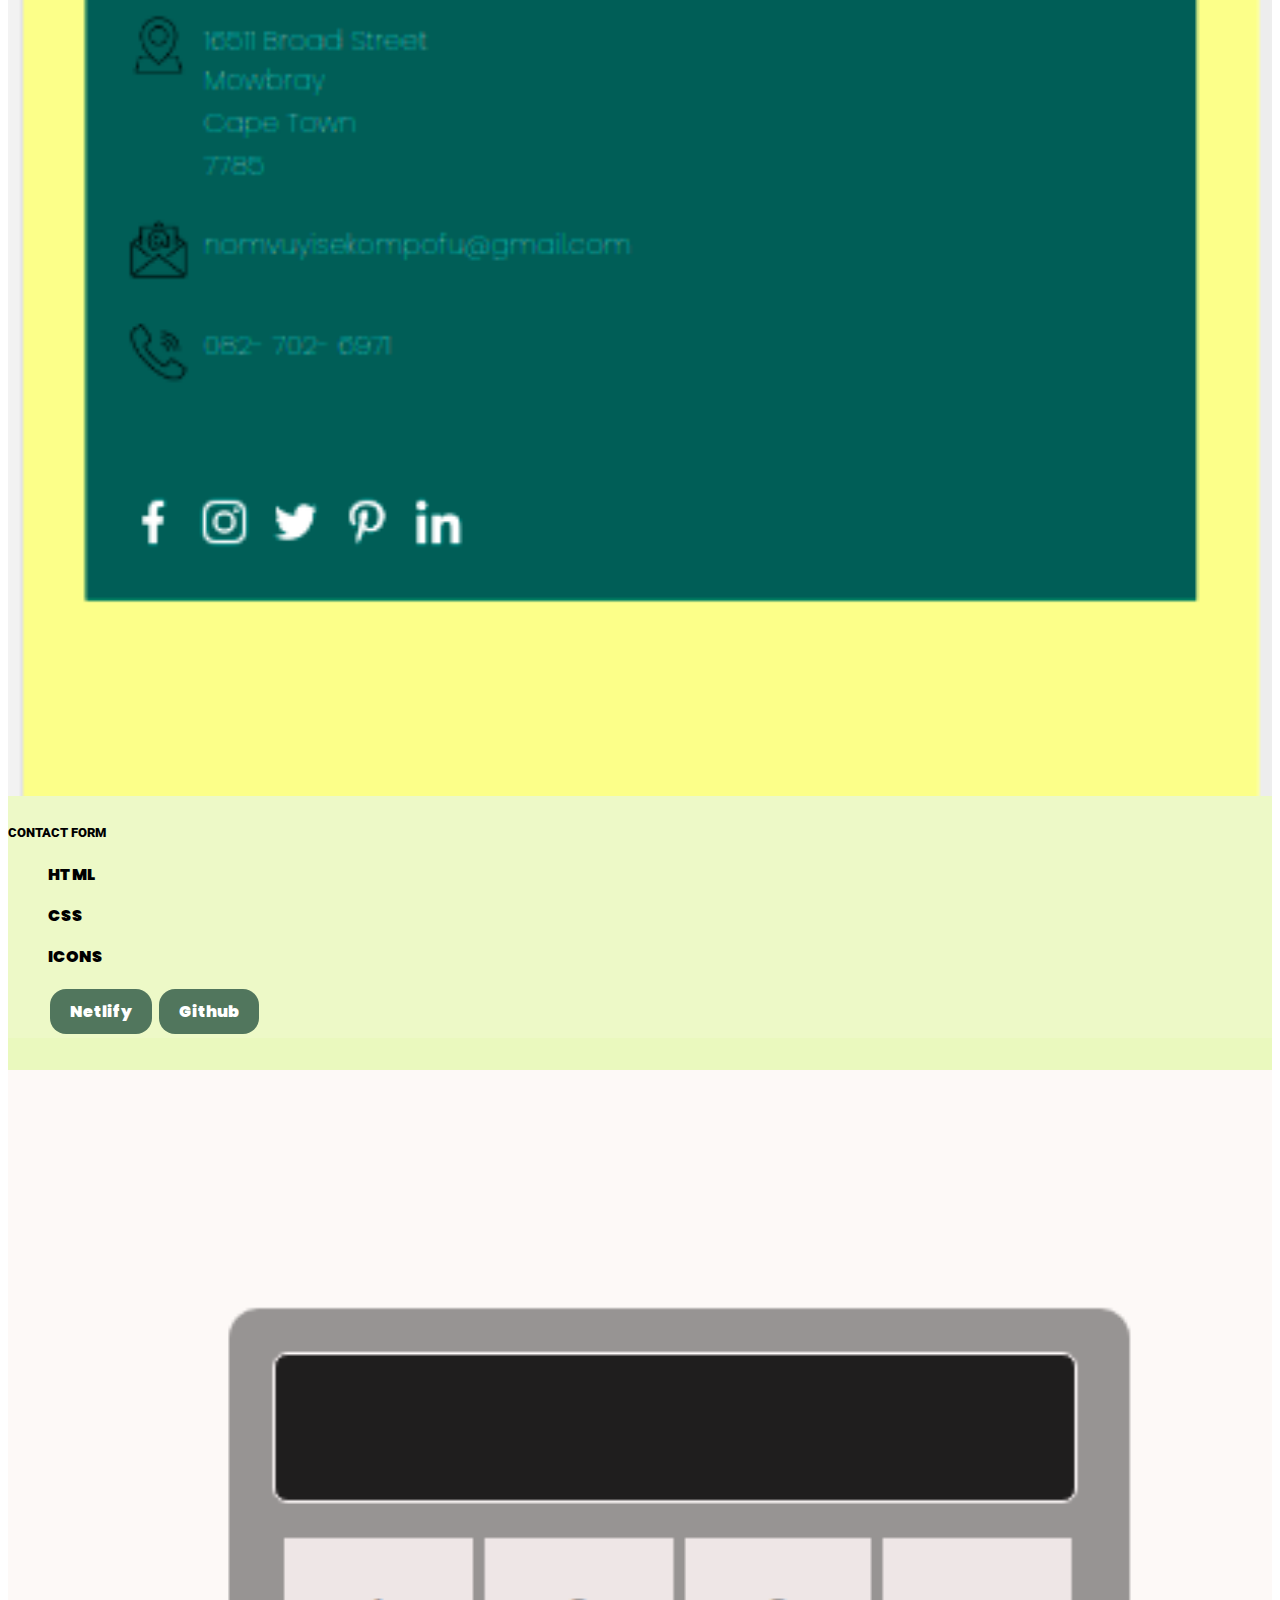
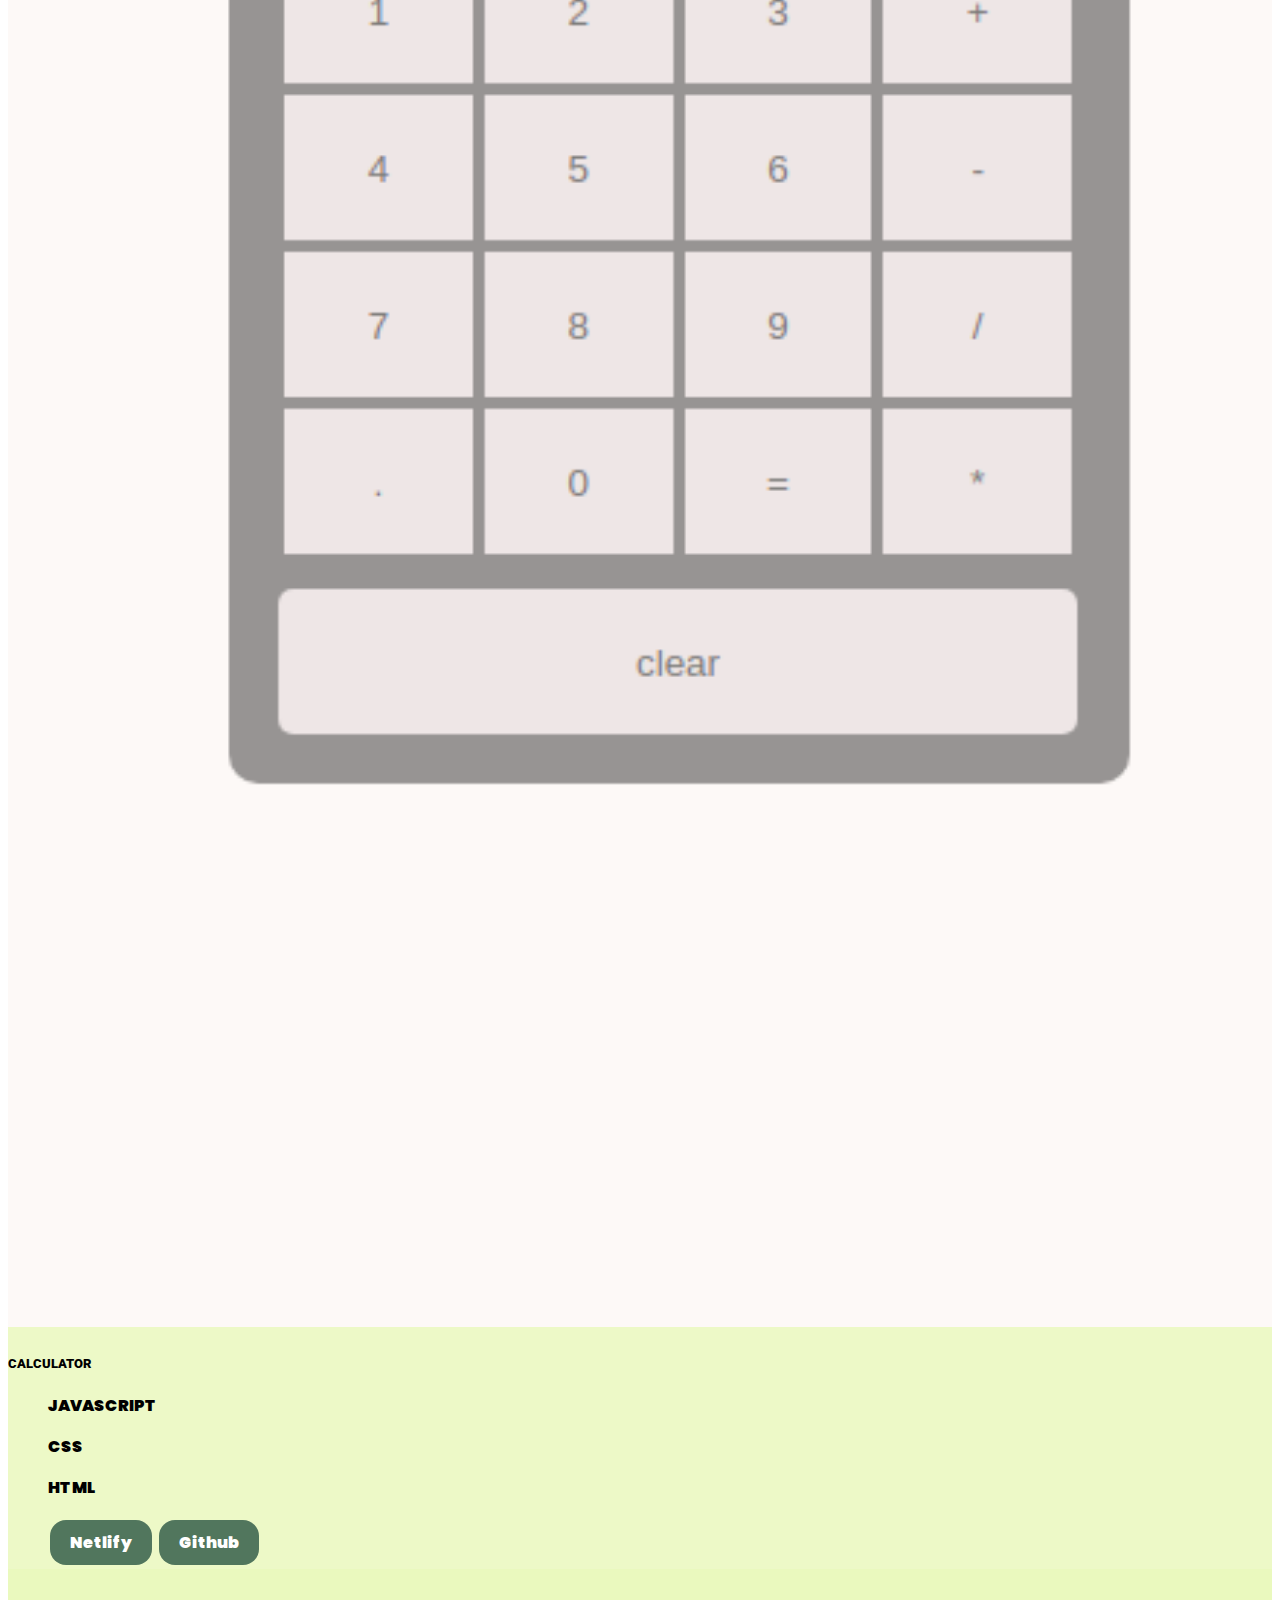
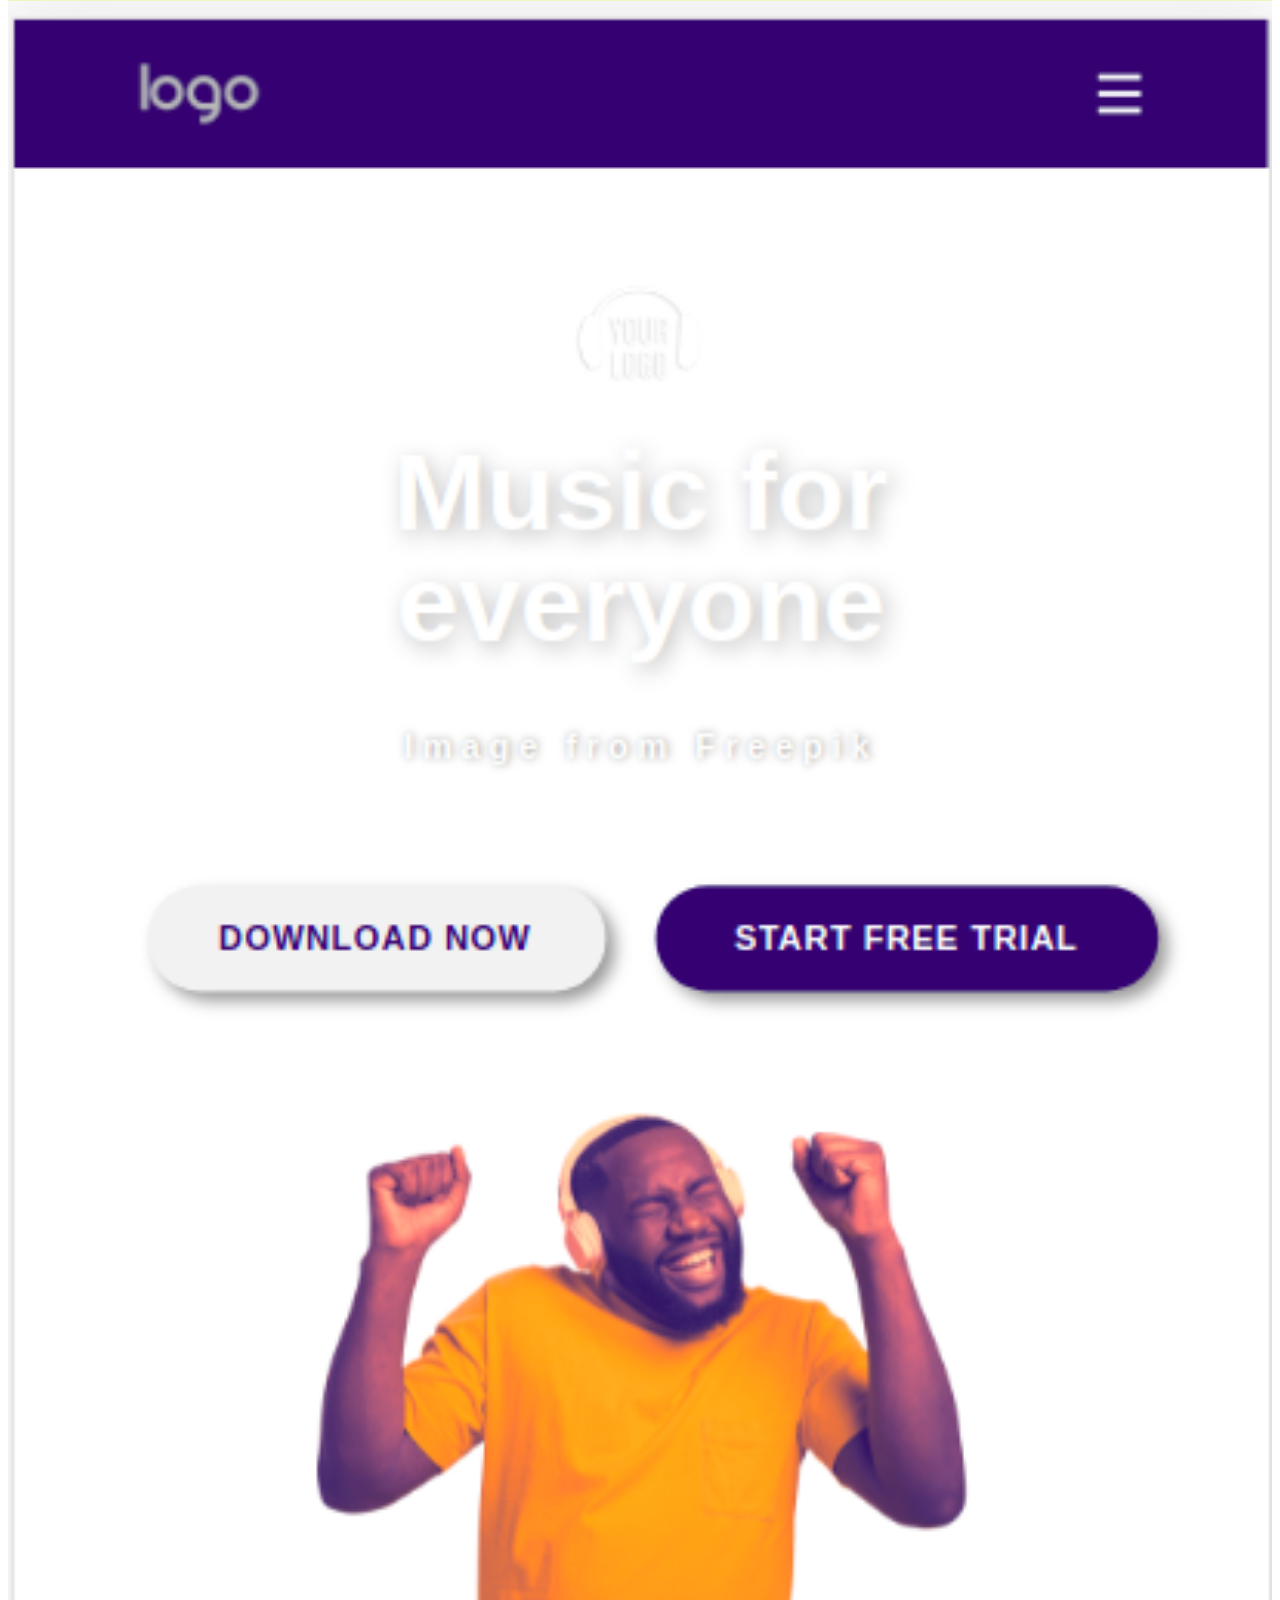
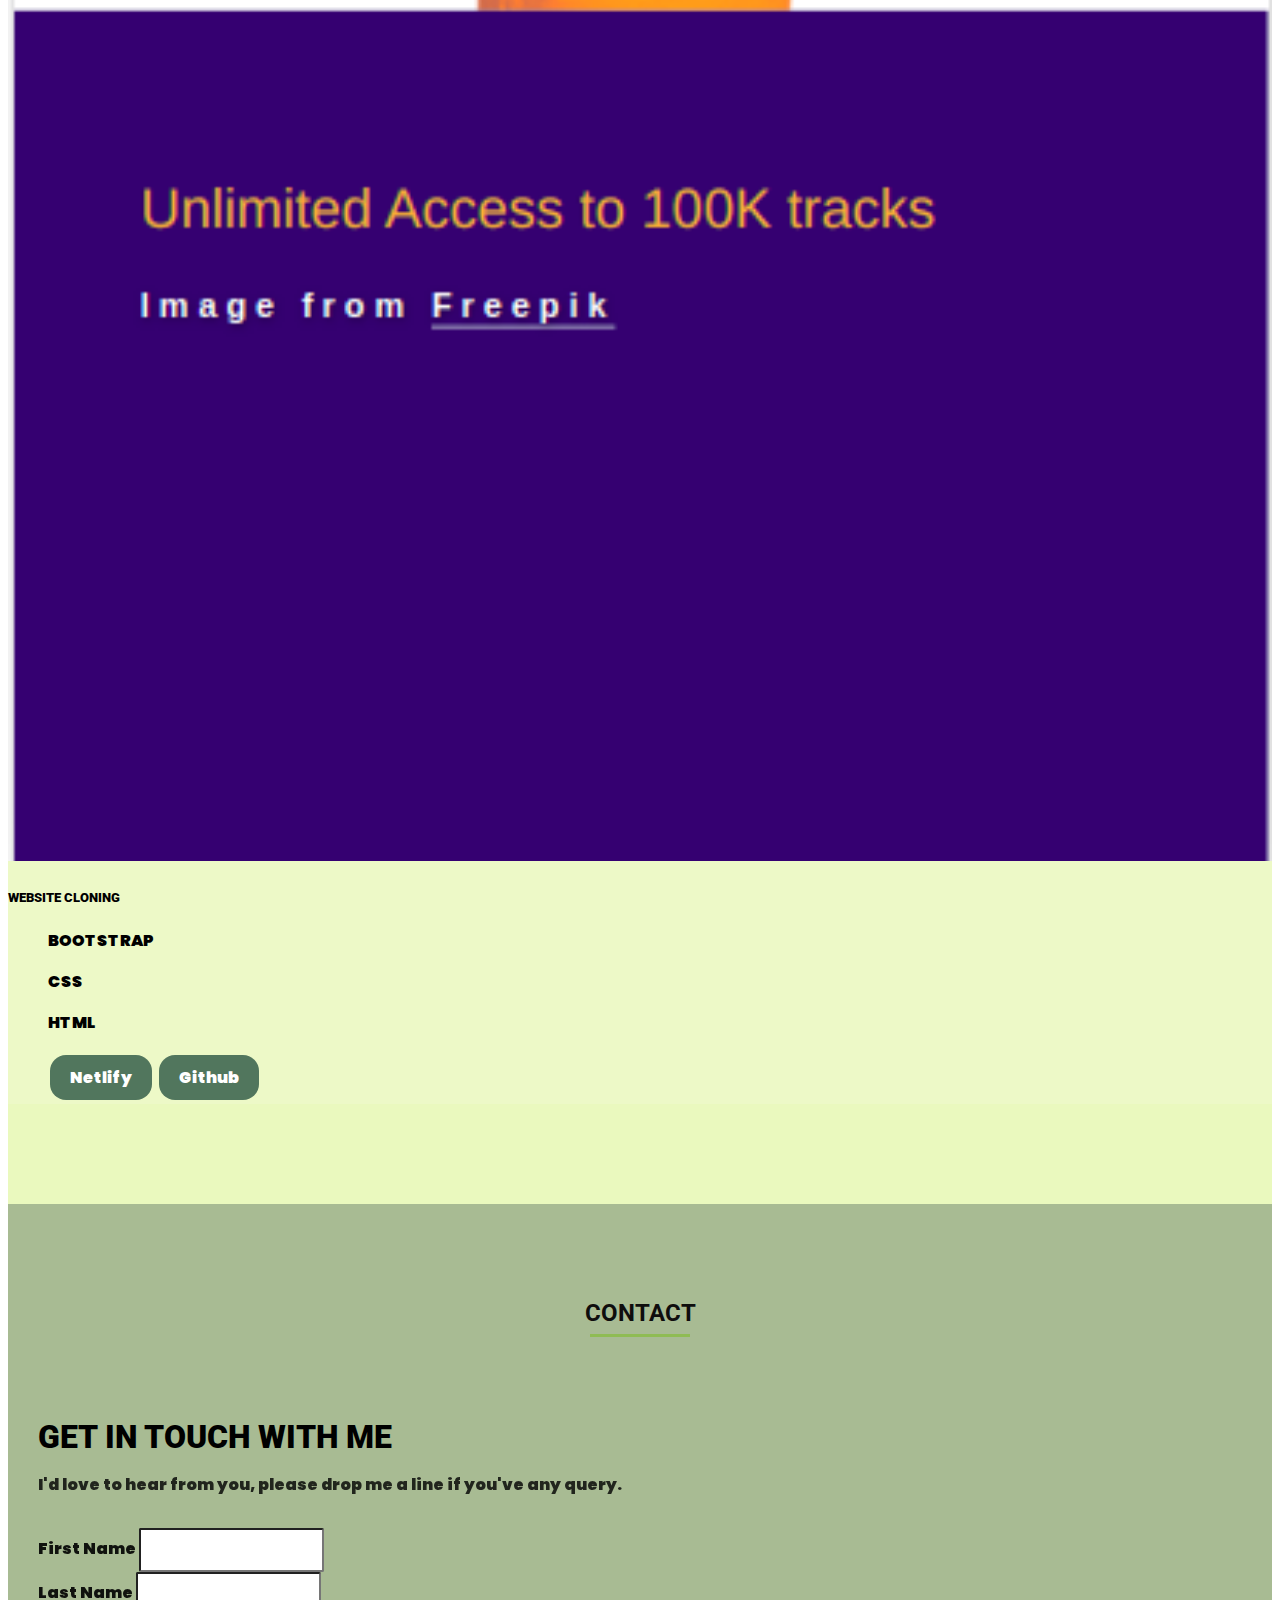
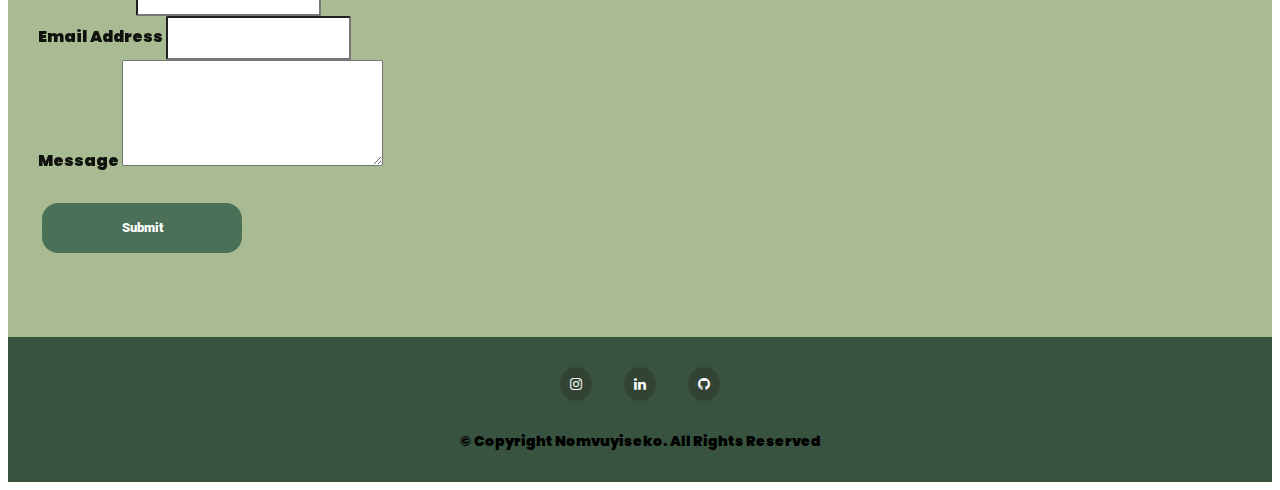
==== commit 53582a3f: "new" ====
--- a/index.html
+++ b/index.html
@@ -226,7 +226,7 @@
               </div>
 
               <div class="carousel-item">
-                <img src="images/mphayi.jpg" class="d-block"
+                <img src="images/mphayi-min.jpg" class="d-block"
                   style="border-radius: 50%; width: 150px; height: 150px; margin: 60px auto 30px; object-fit: cover;"
                   alt="A picture of my work">
                 <div class="testimonial-content" style="color: black;">
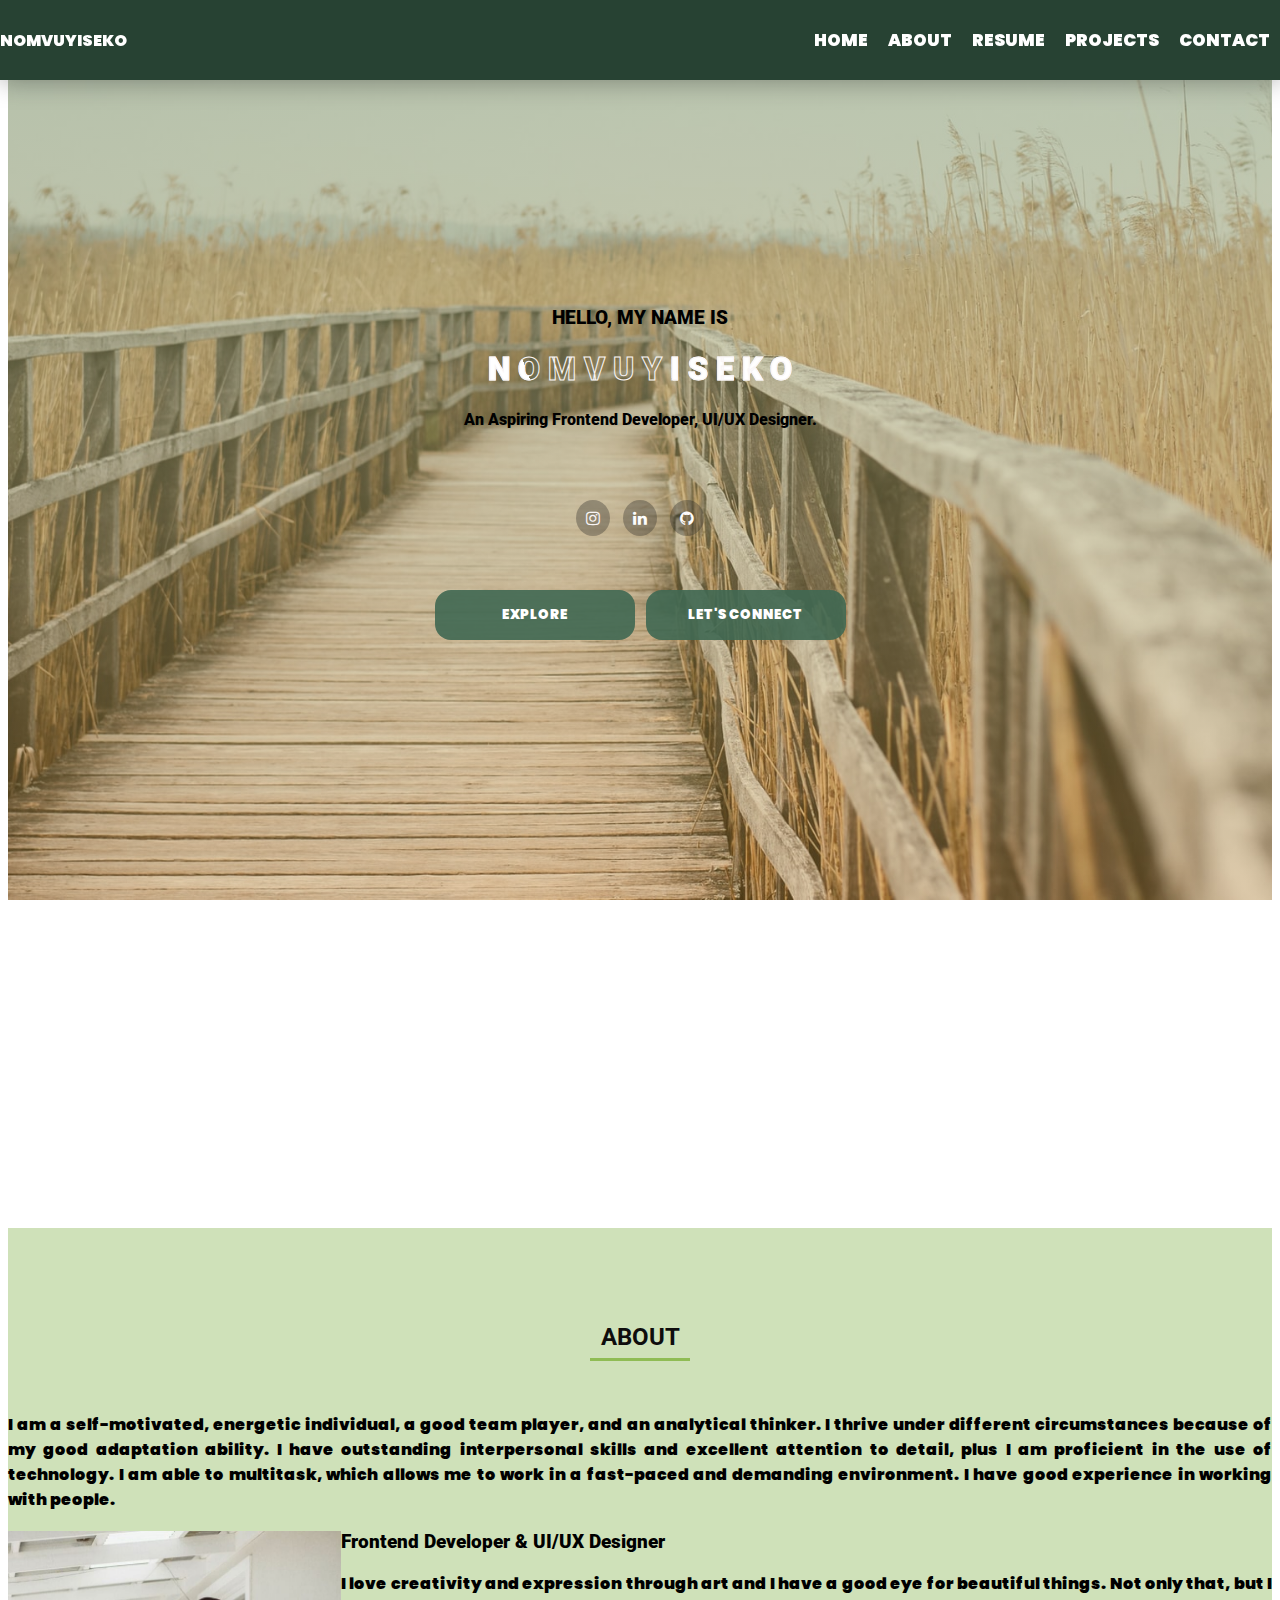
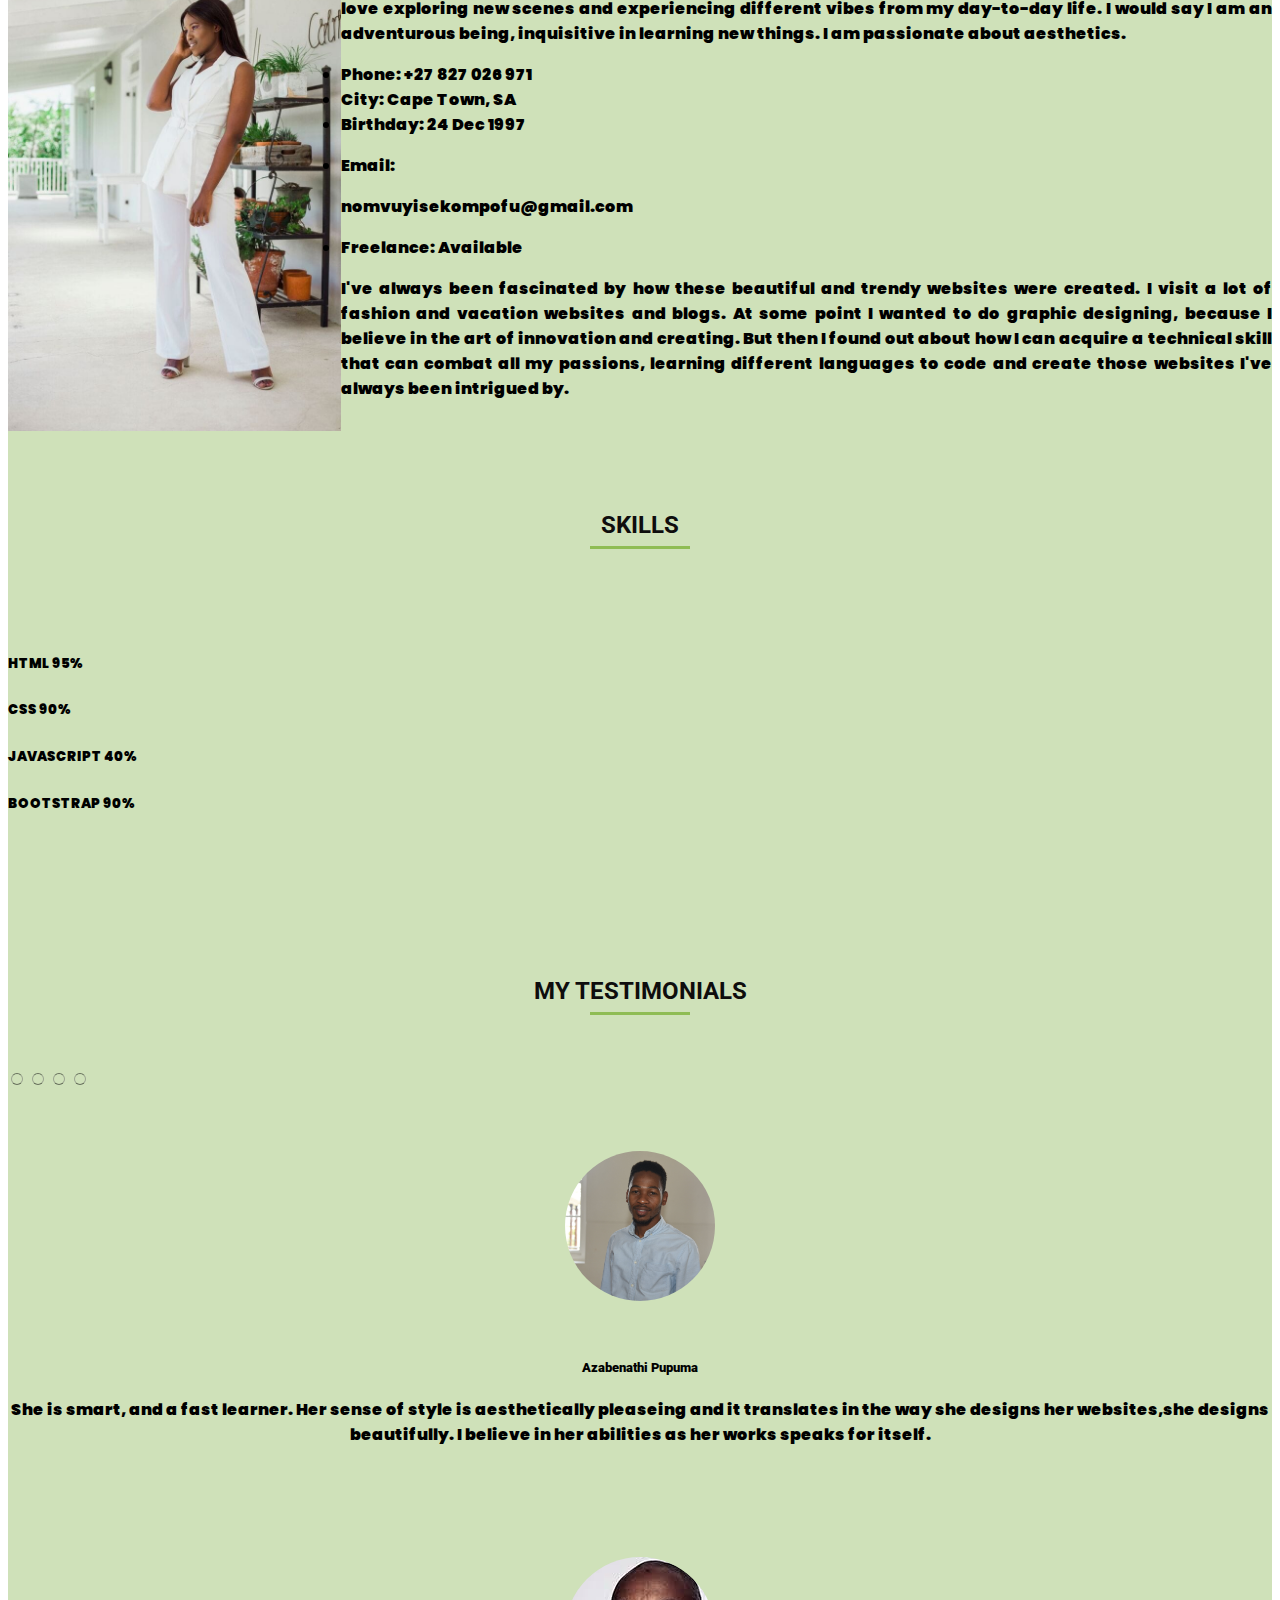
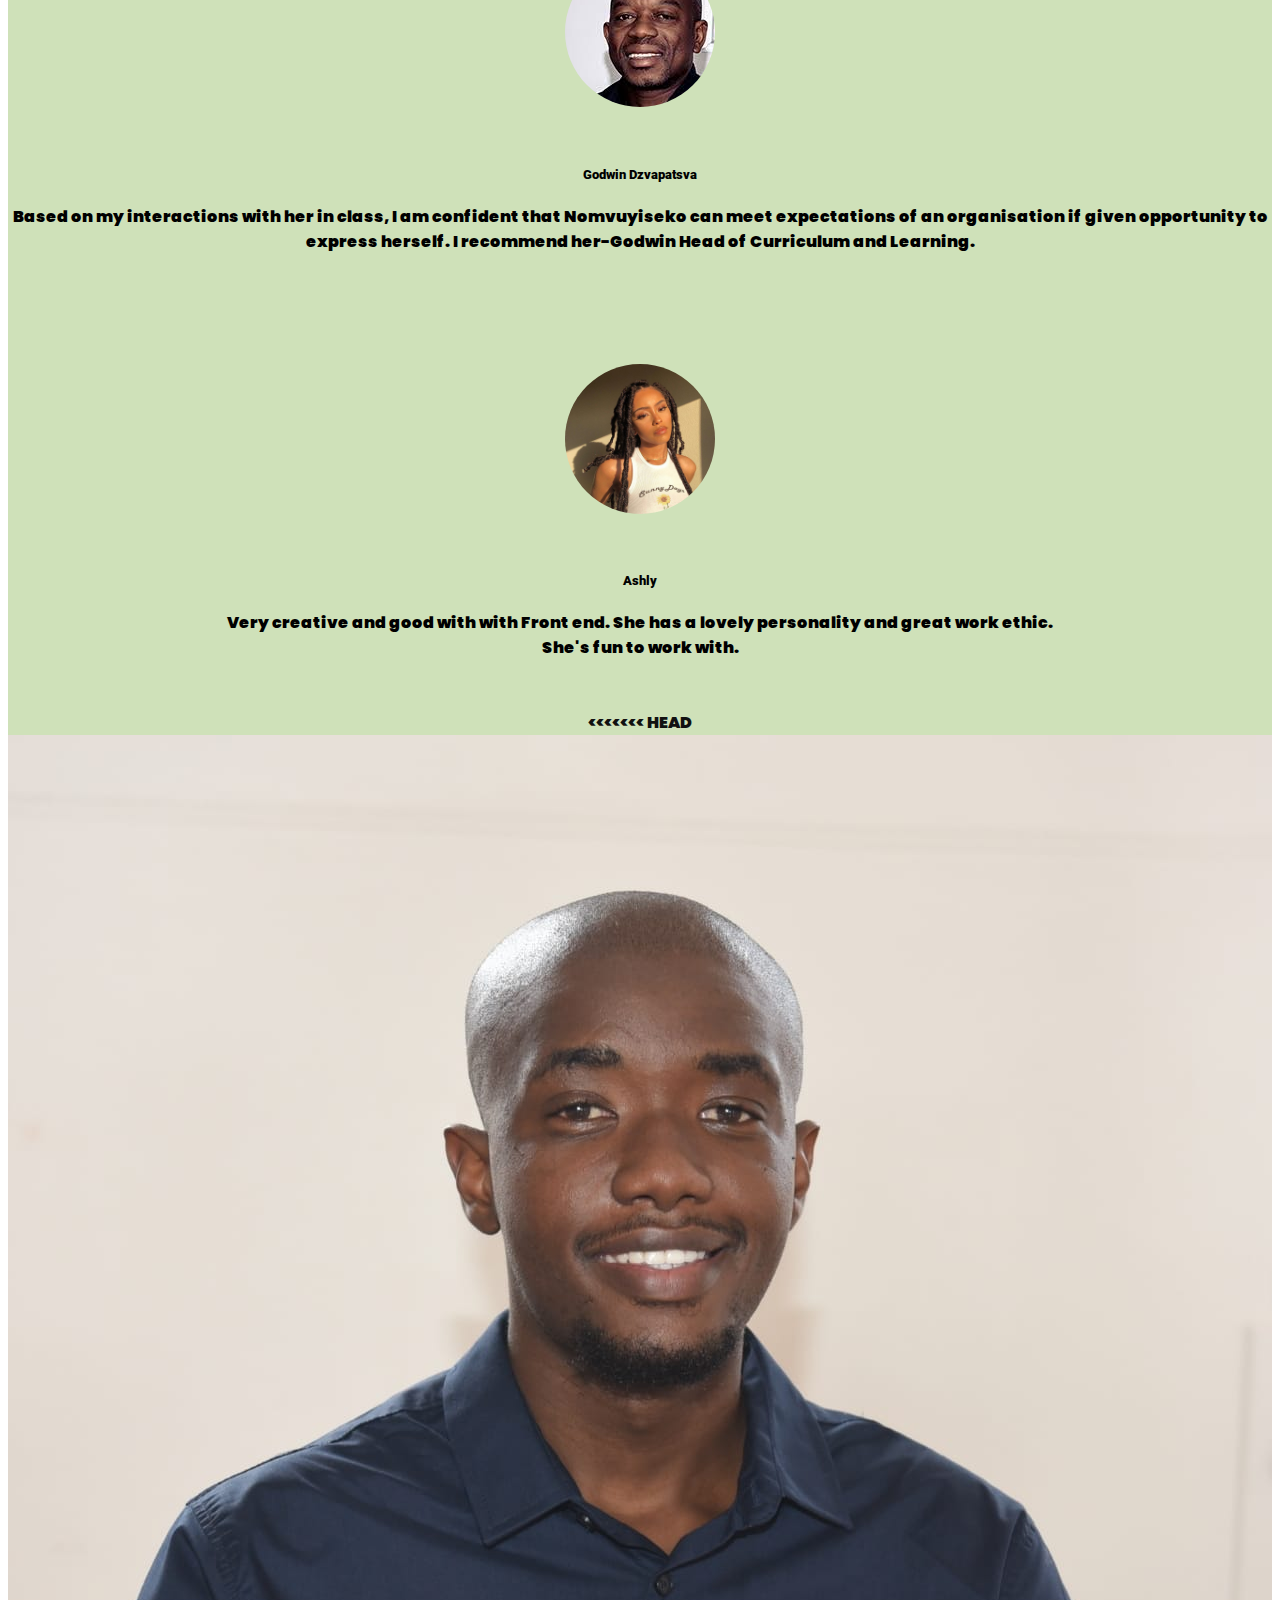
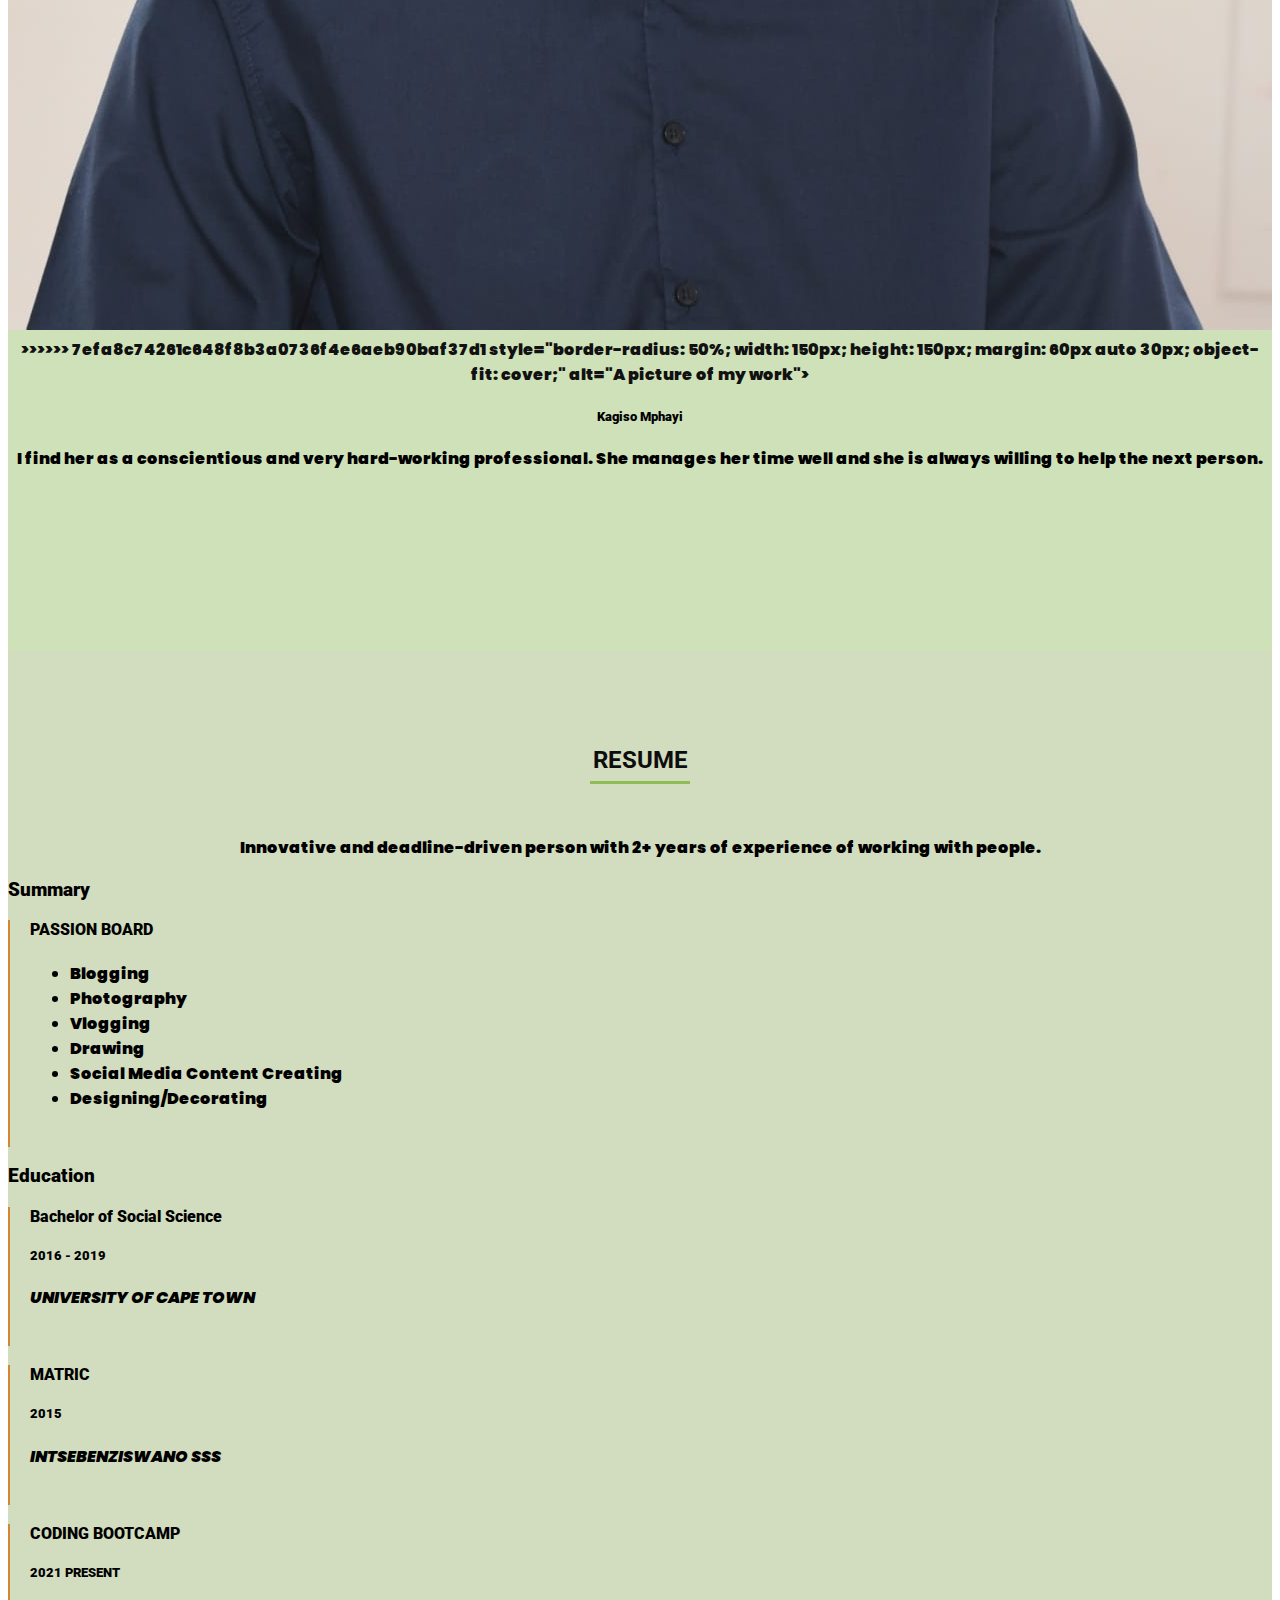
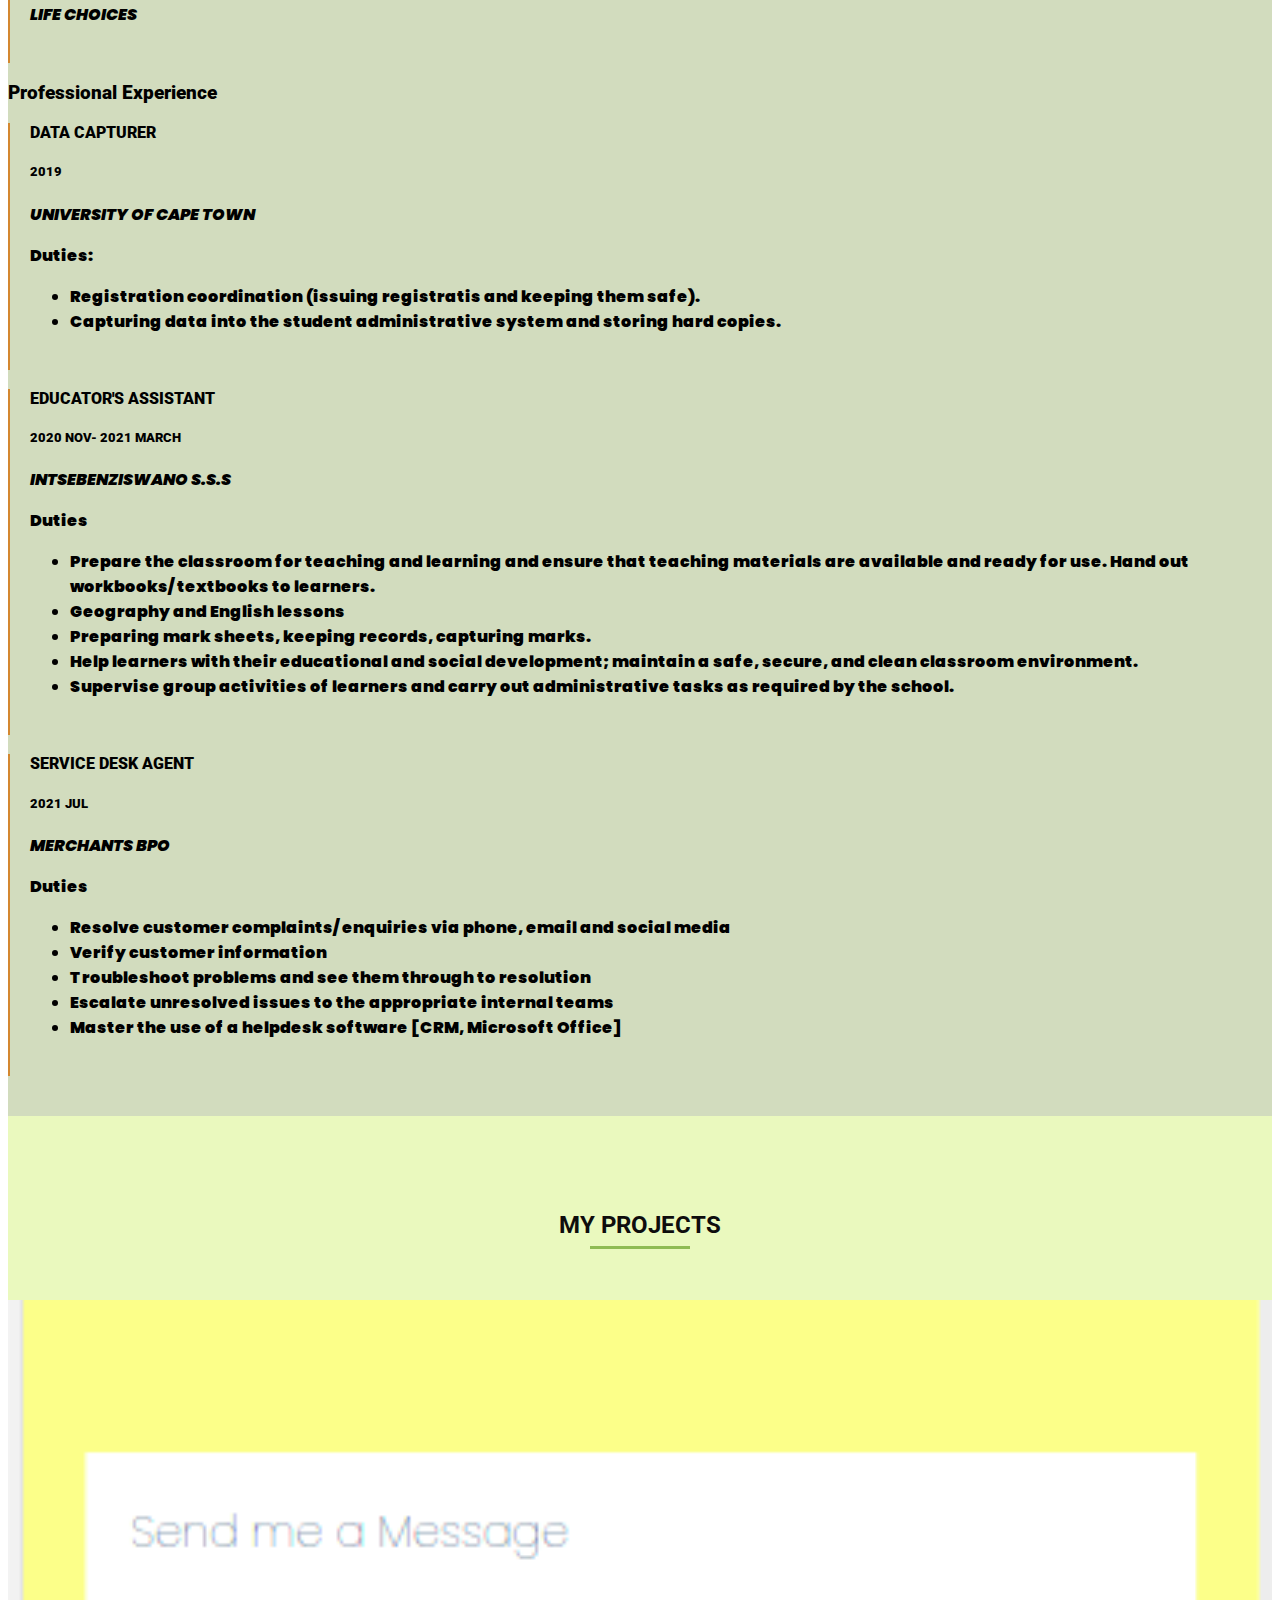
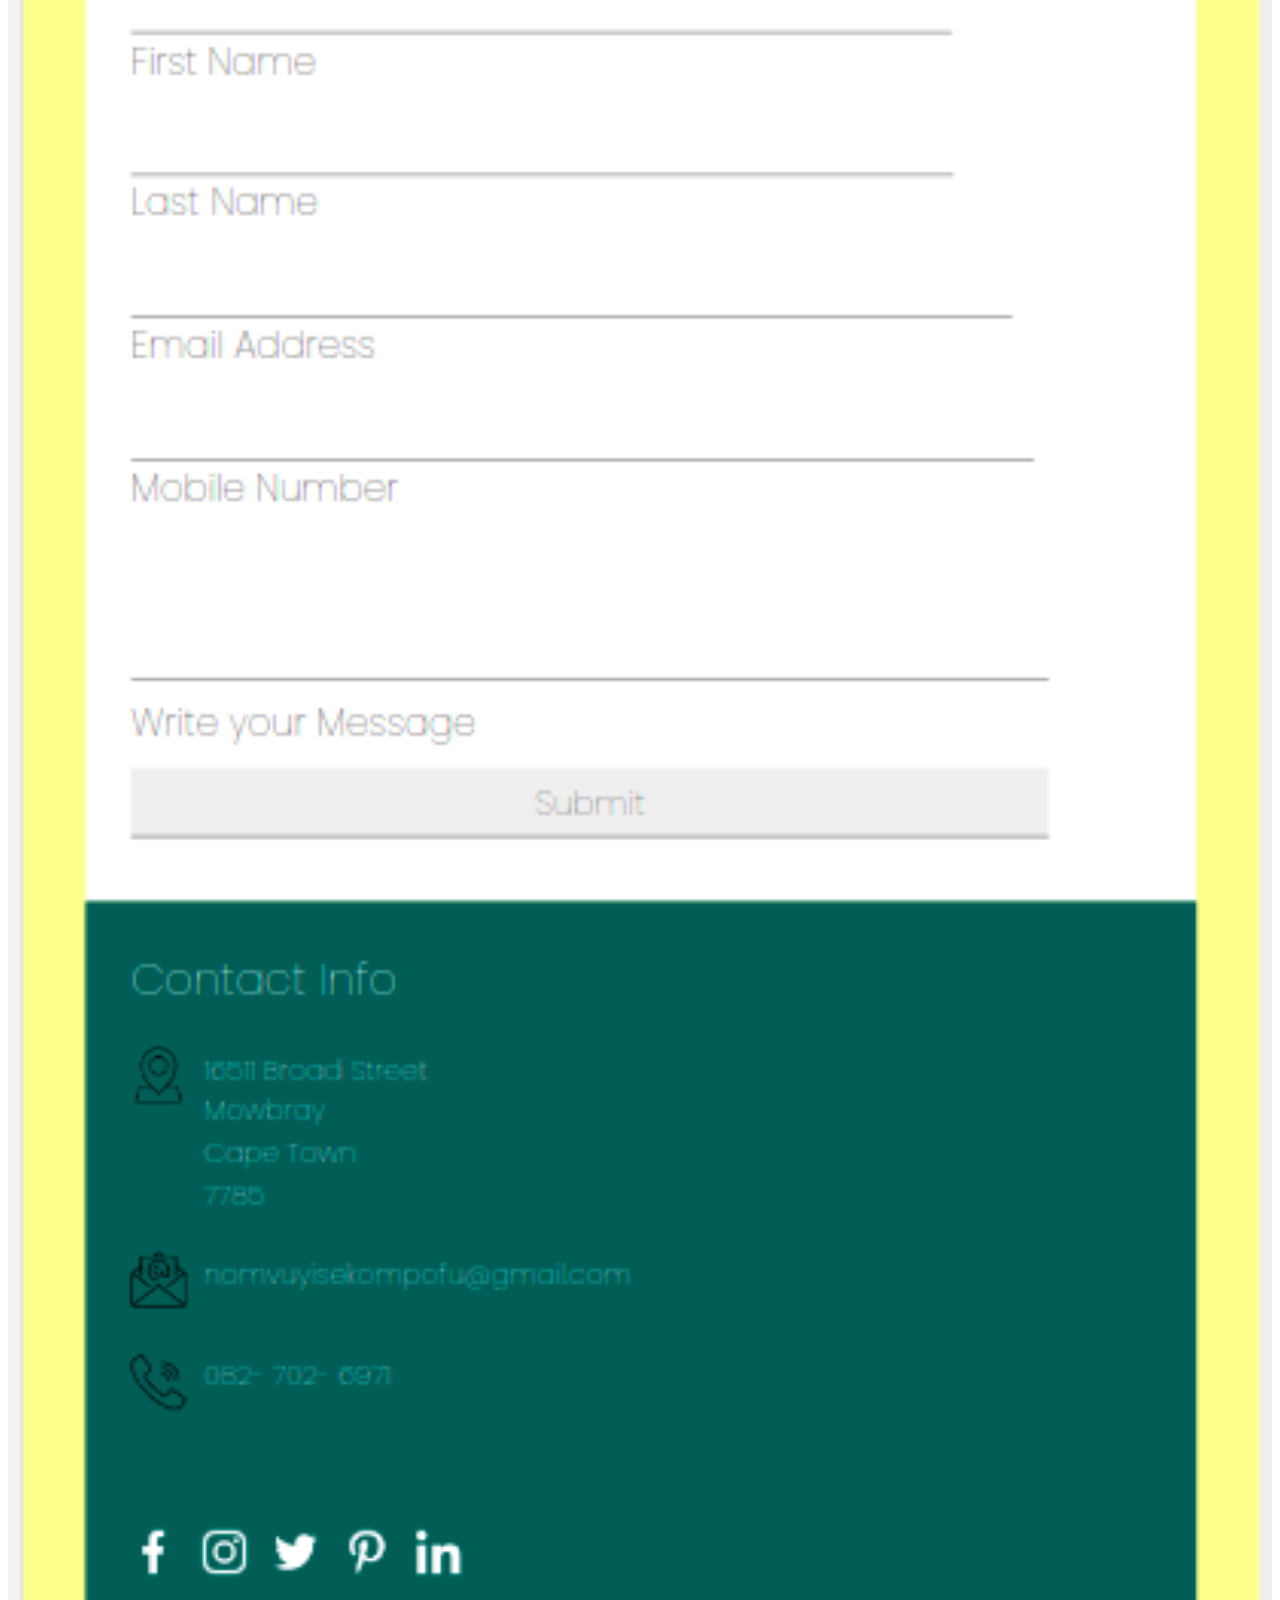
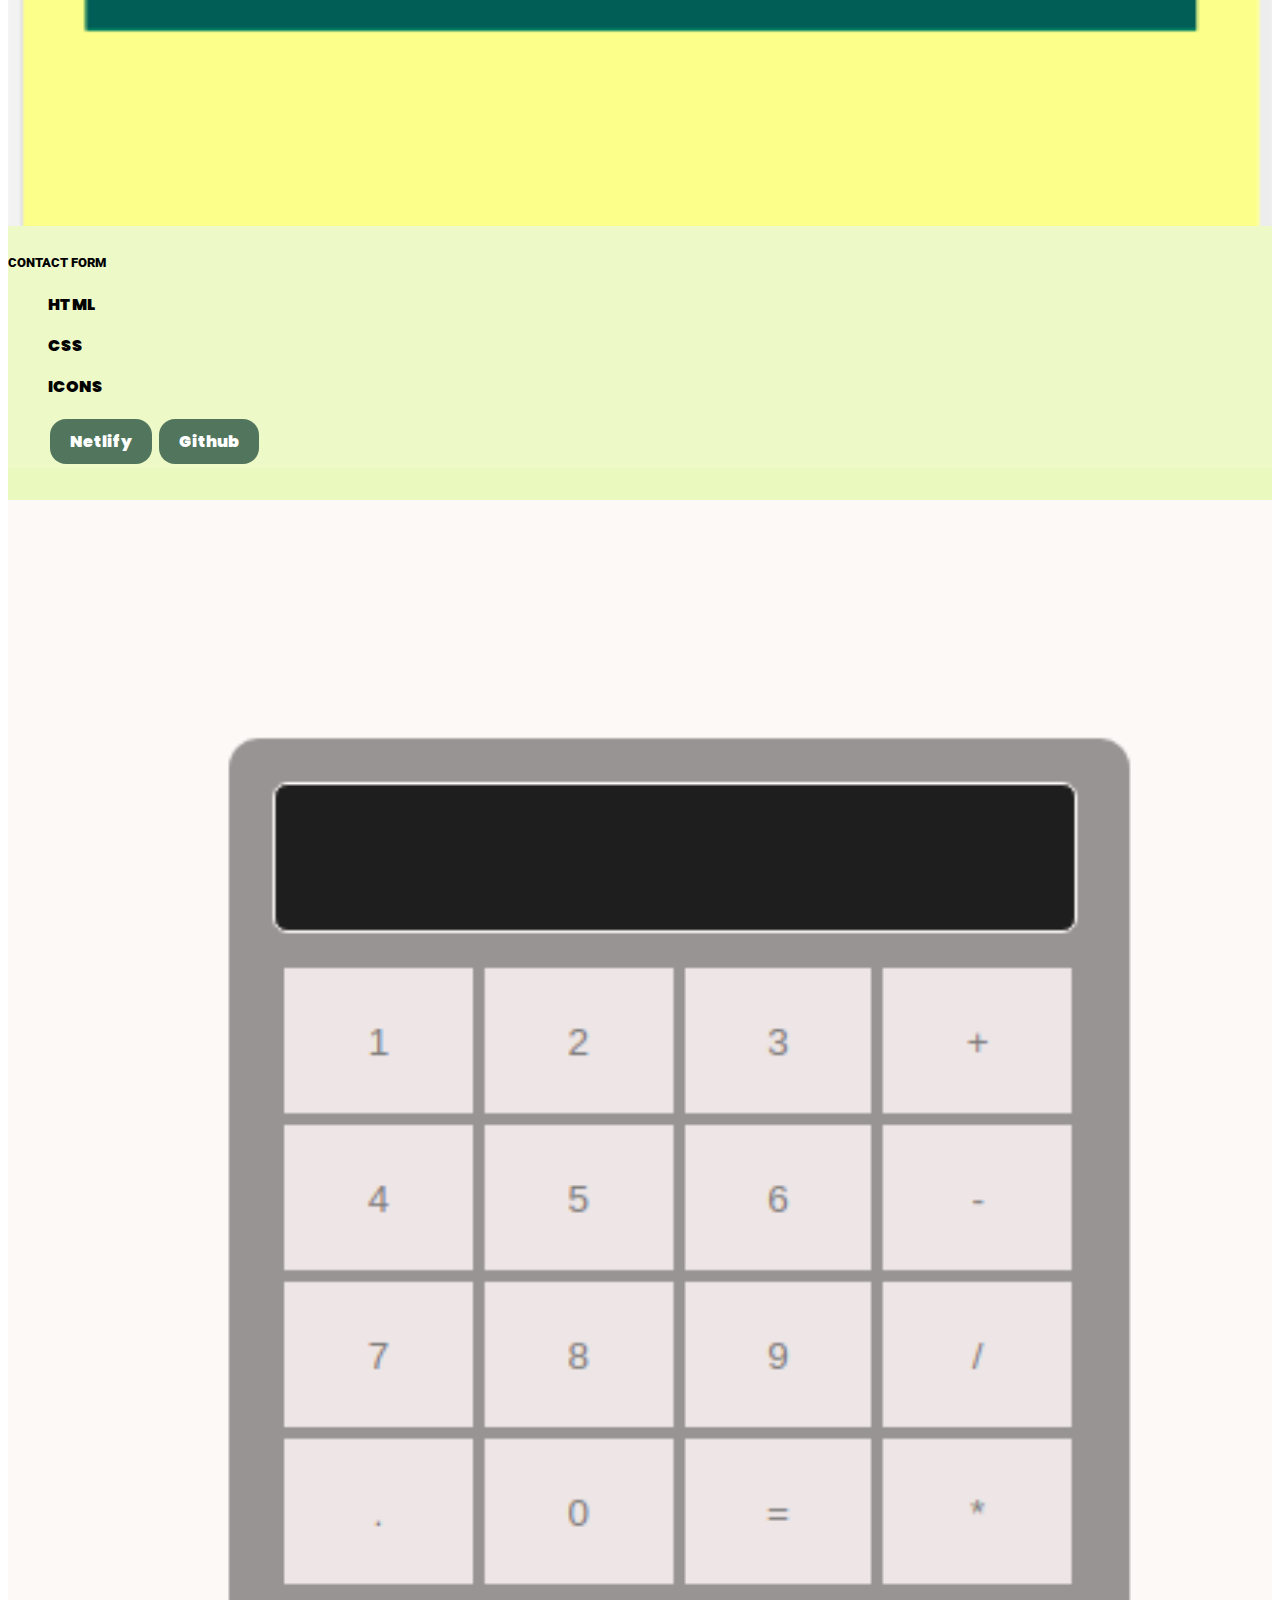
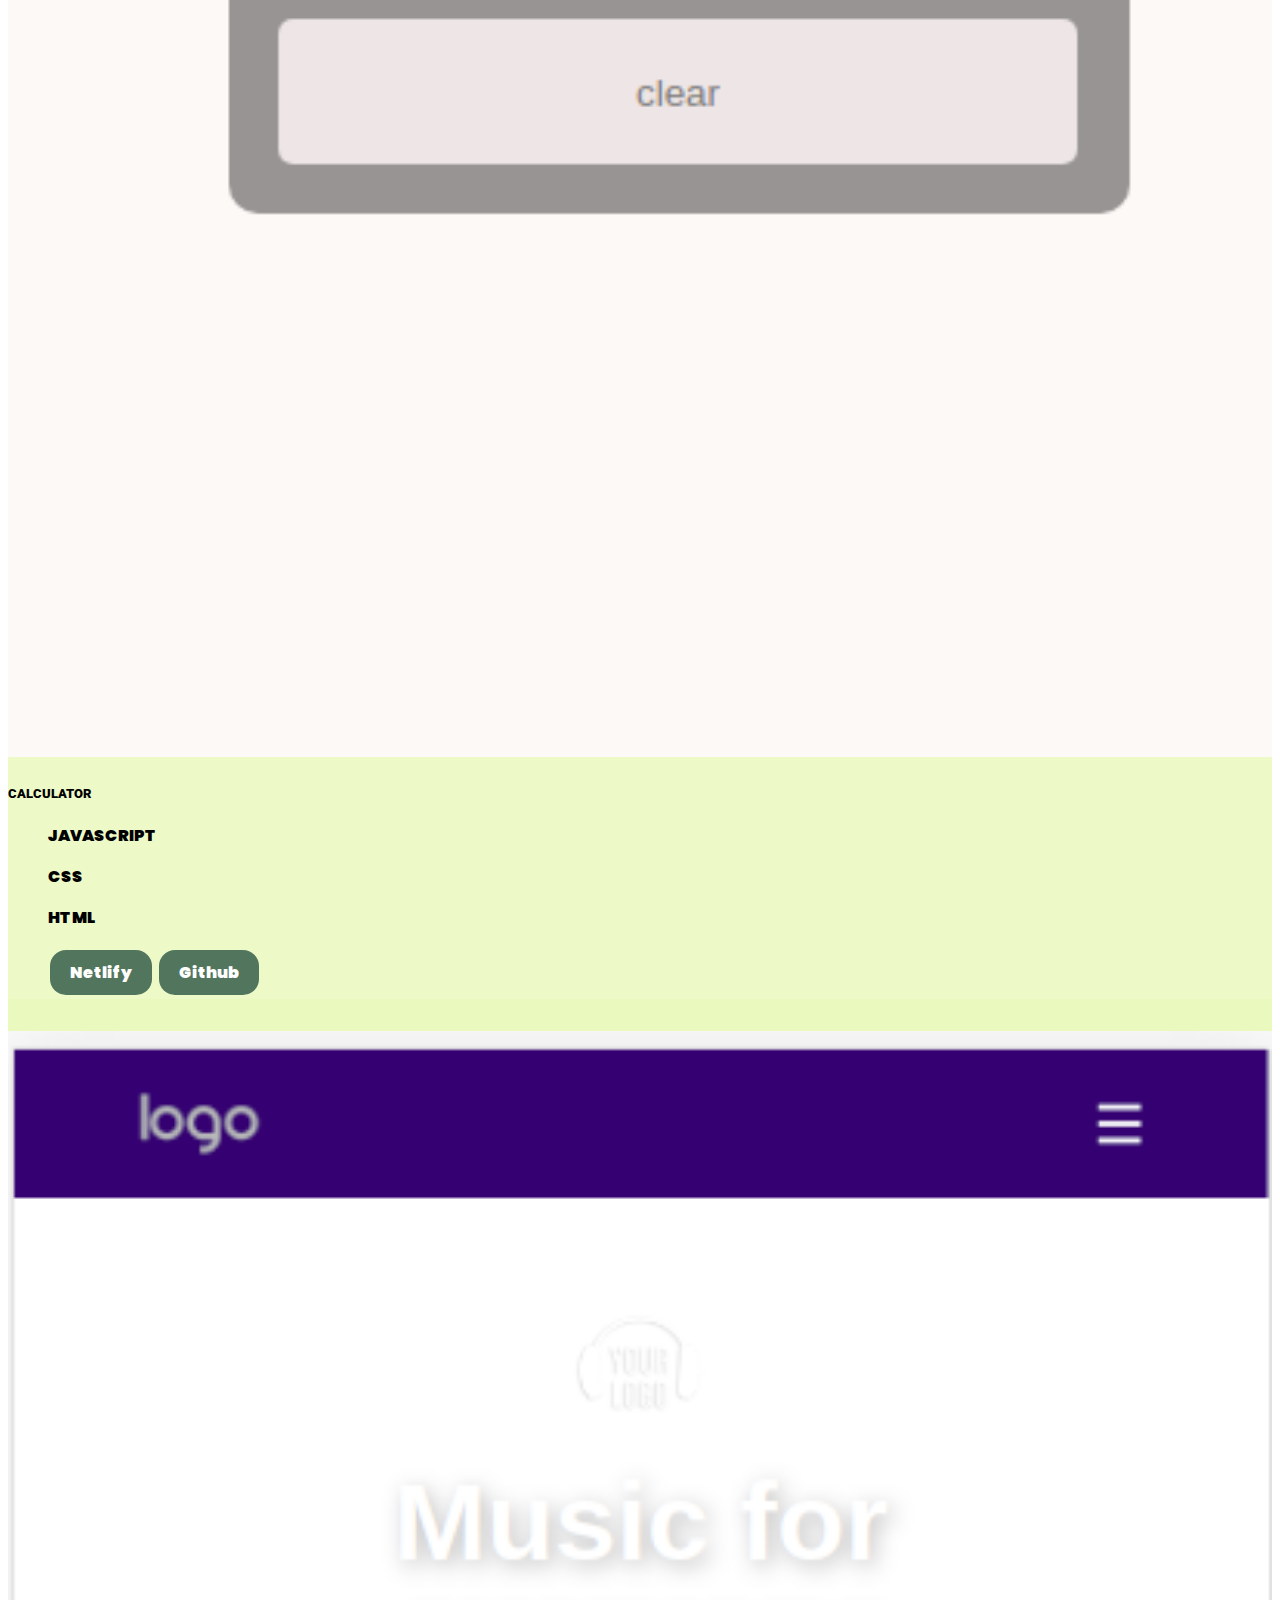
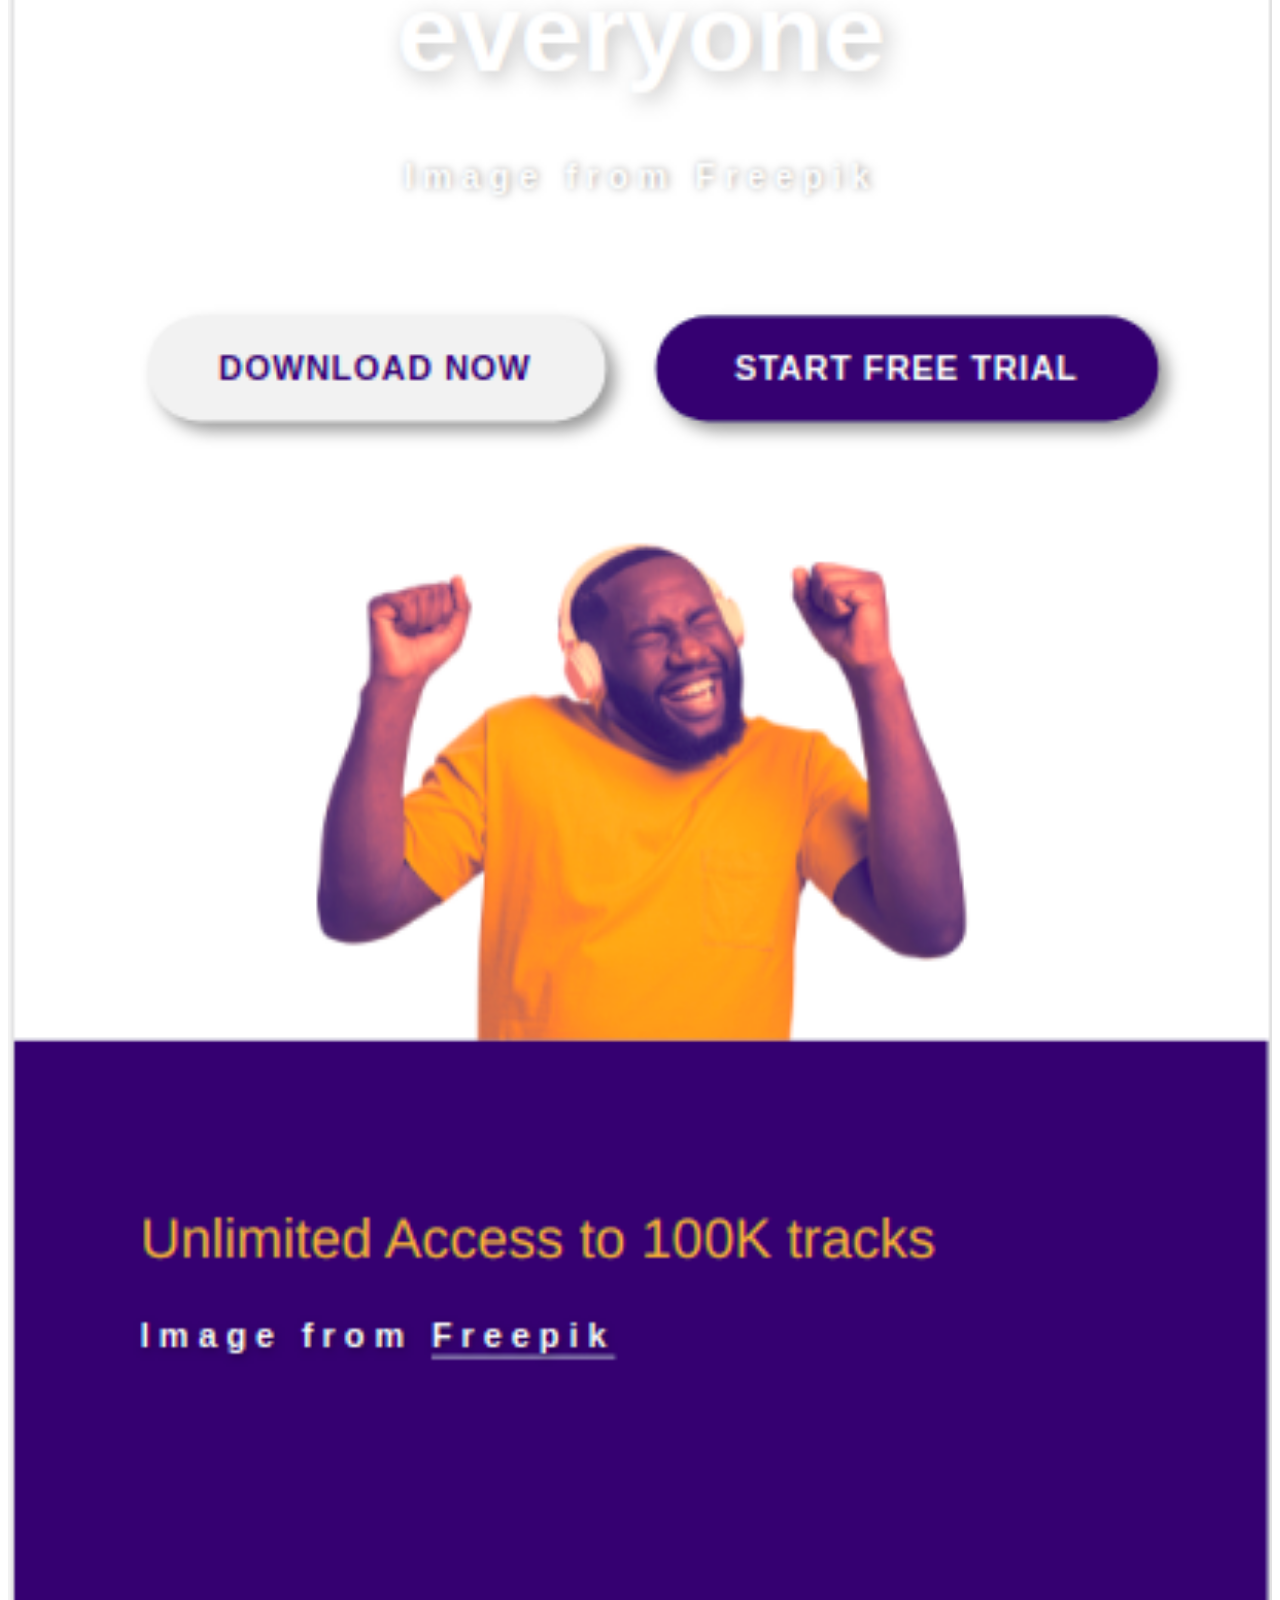
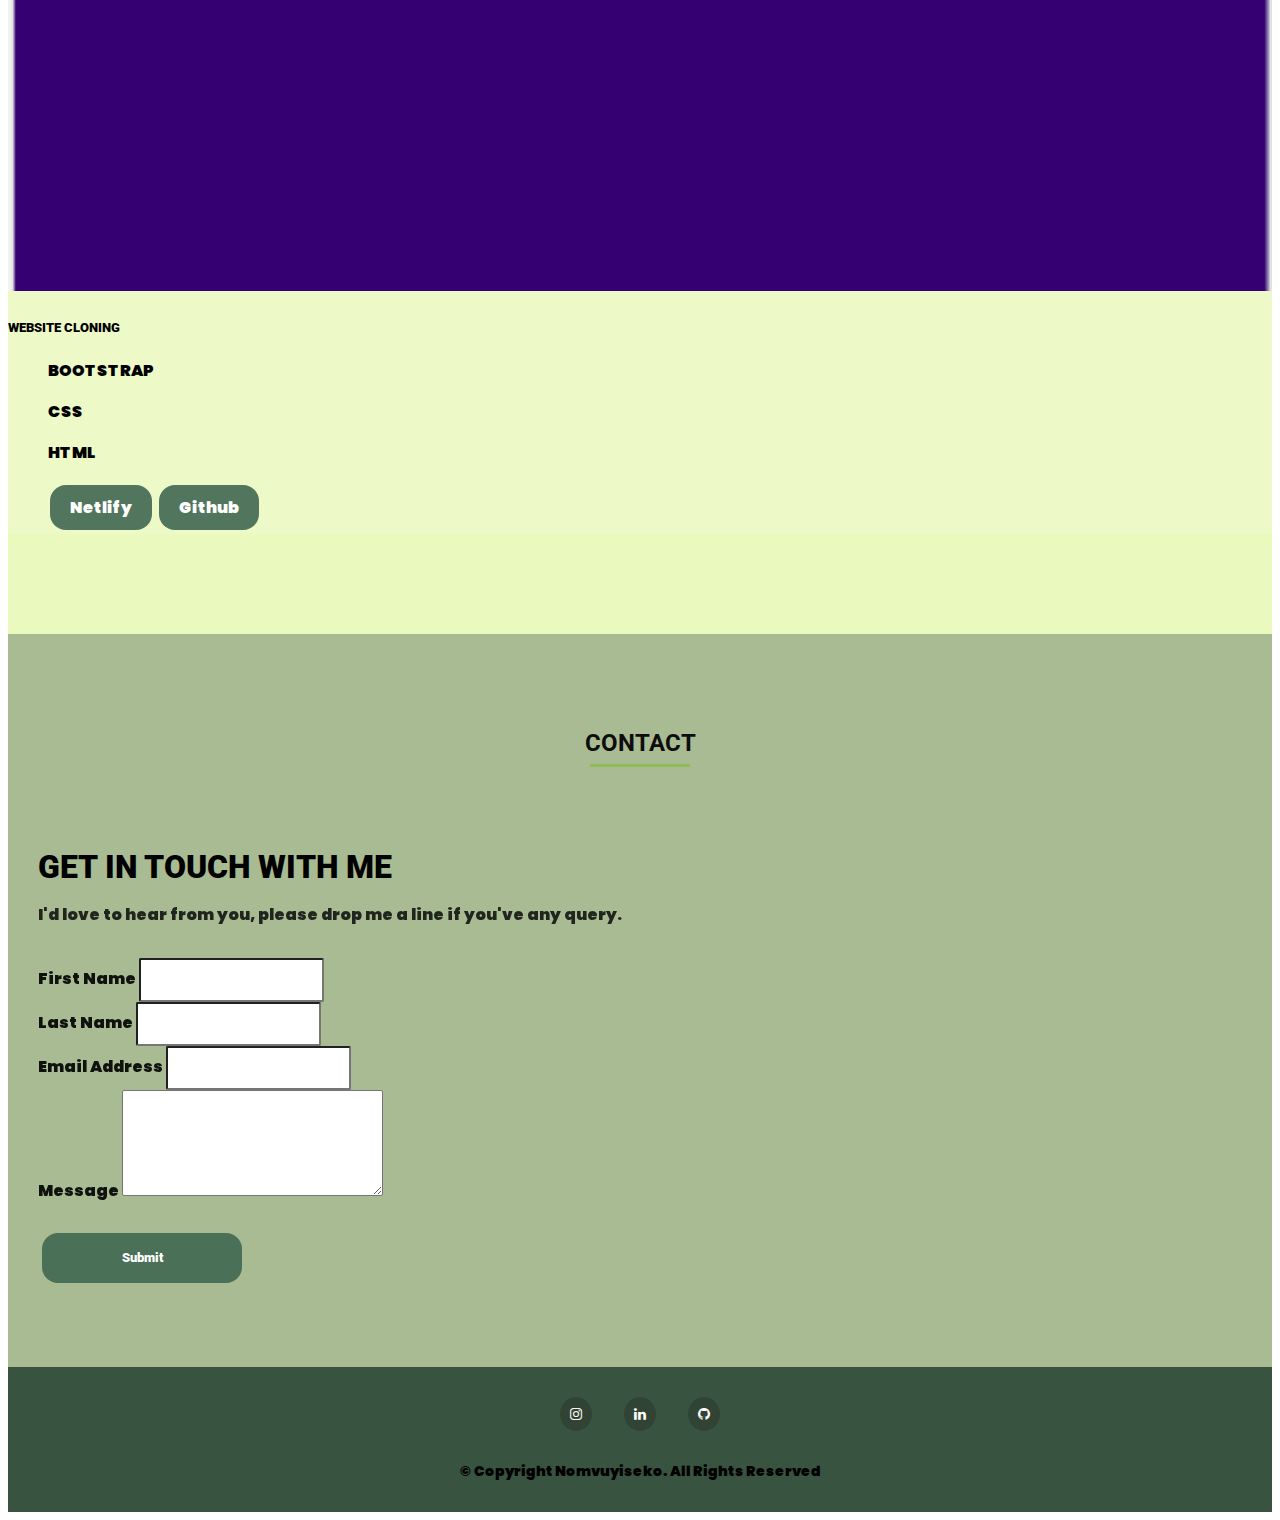
==== commit a7d66224: "new picture" ====
--- a/index.html
+++ b/index.html
@@ -226,7 +226,11 @@
               </div>
 
               <div class="carousel-item">
+<<<<<<< HEAD
                 <img src="images/mphayi-min.jpg" class="d-block"
+=======
+                <img src="images/mphayi.jpg" class="d-block"
+>>>>>>> 7efa8c74261c648f8b3a0736f4e6aeb90baf37d1
                   style="border-radius: 50%; width: 150px; height: 150px; margin: 60px auto 30px; object-fit: cover;"
                   alt="A picture of my work">
                 <div class="testimonial-content" style="color: black;">
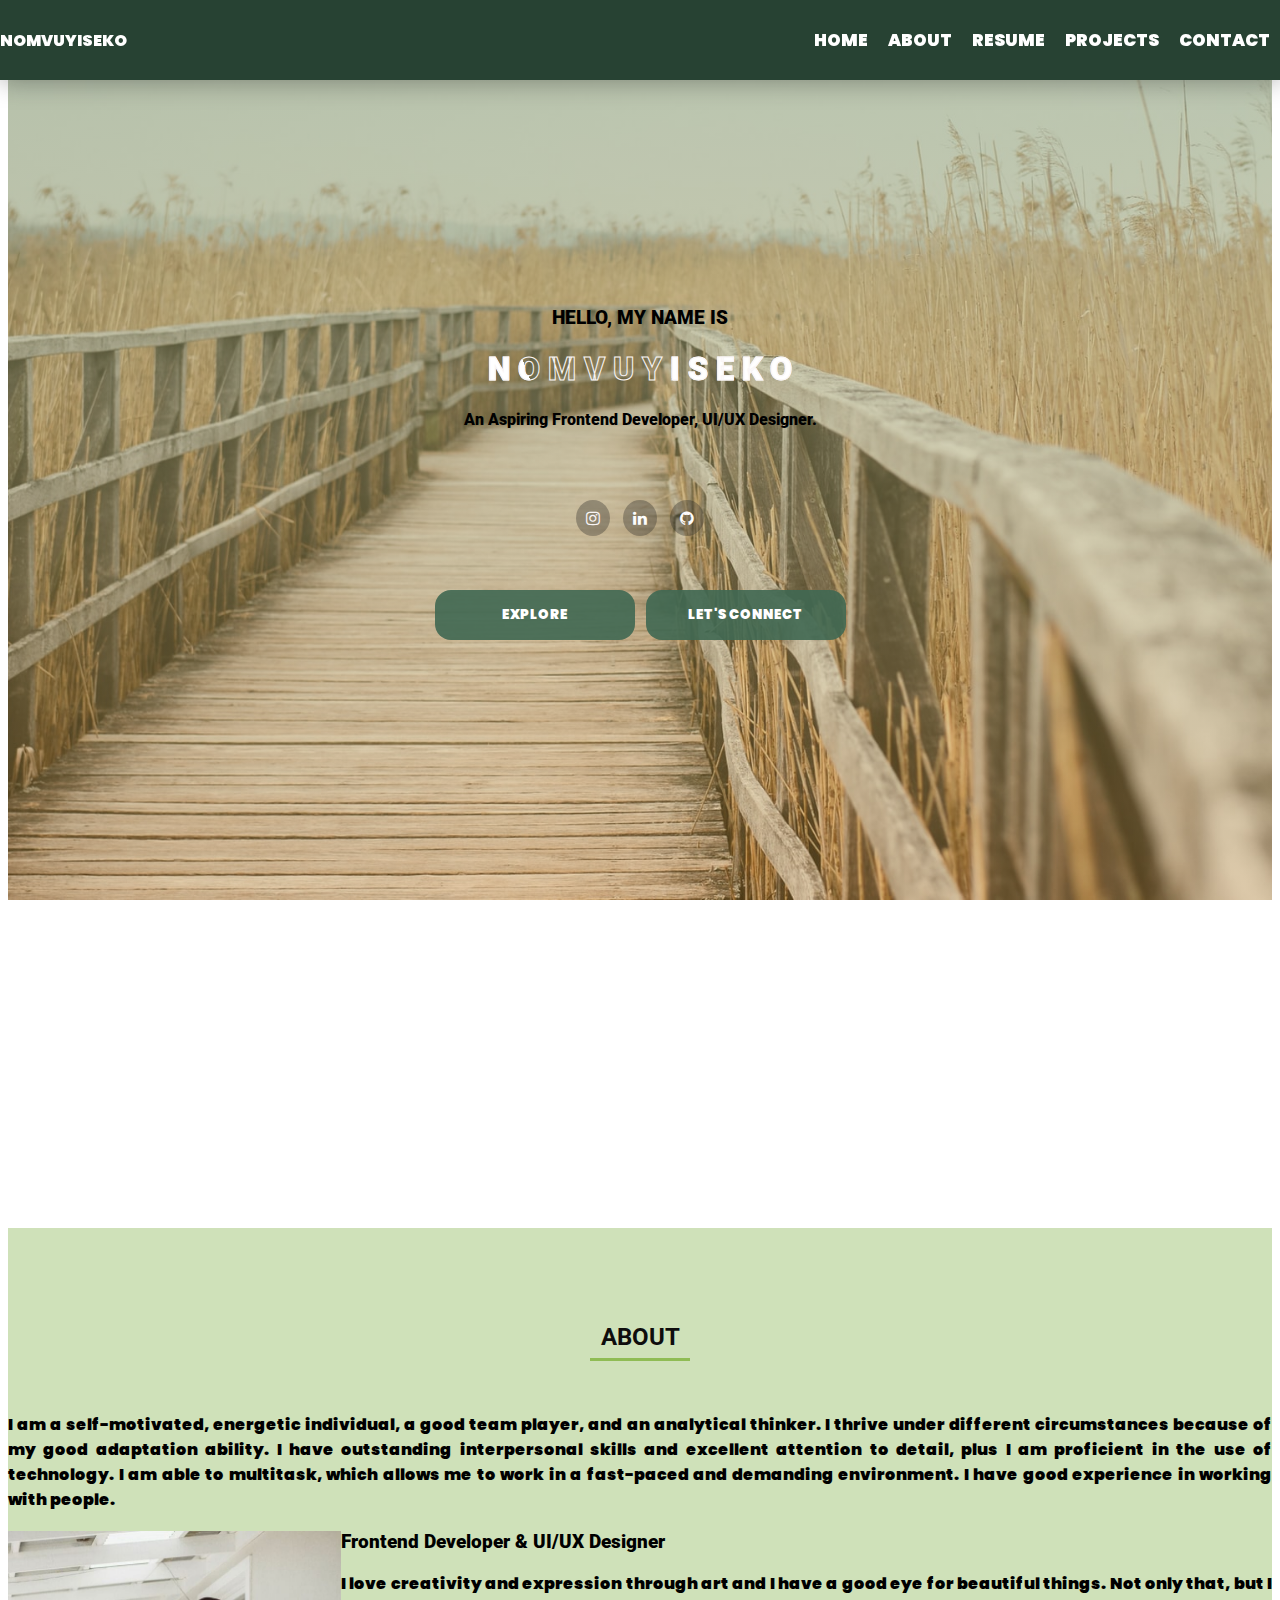
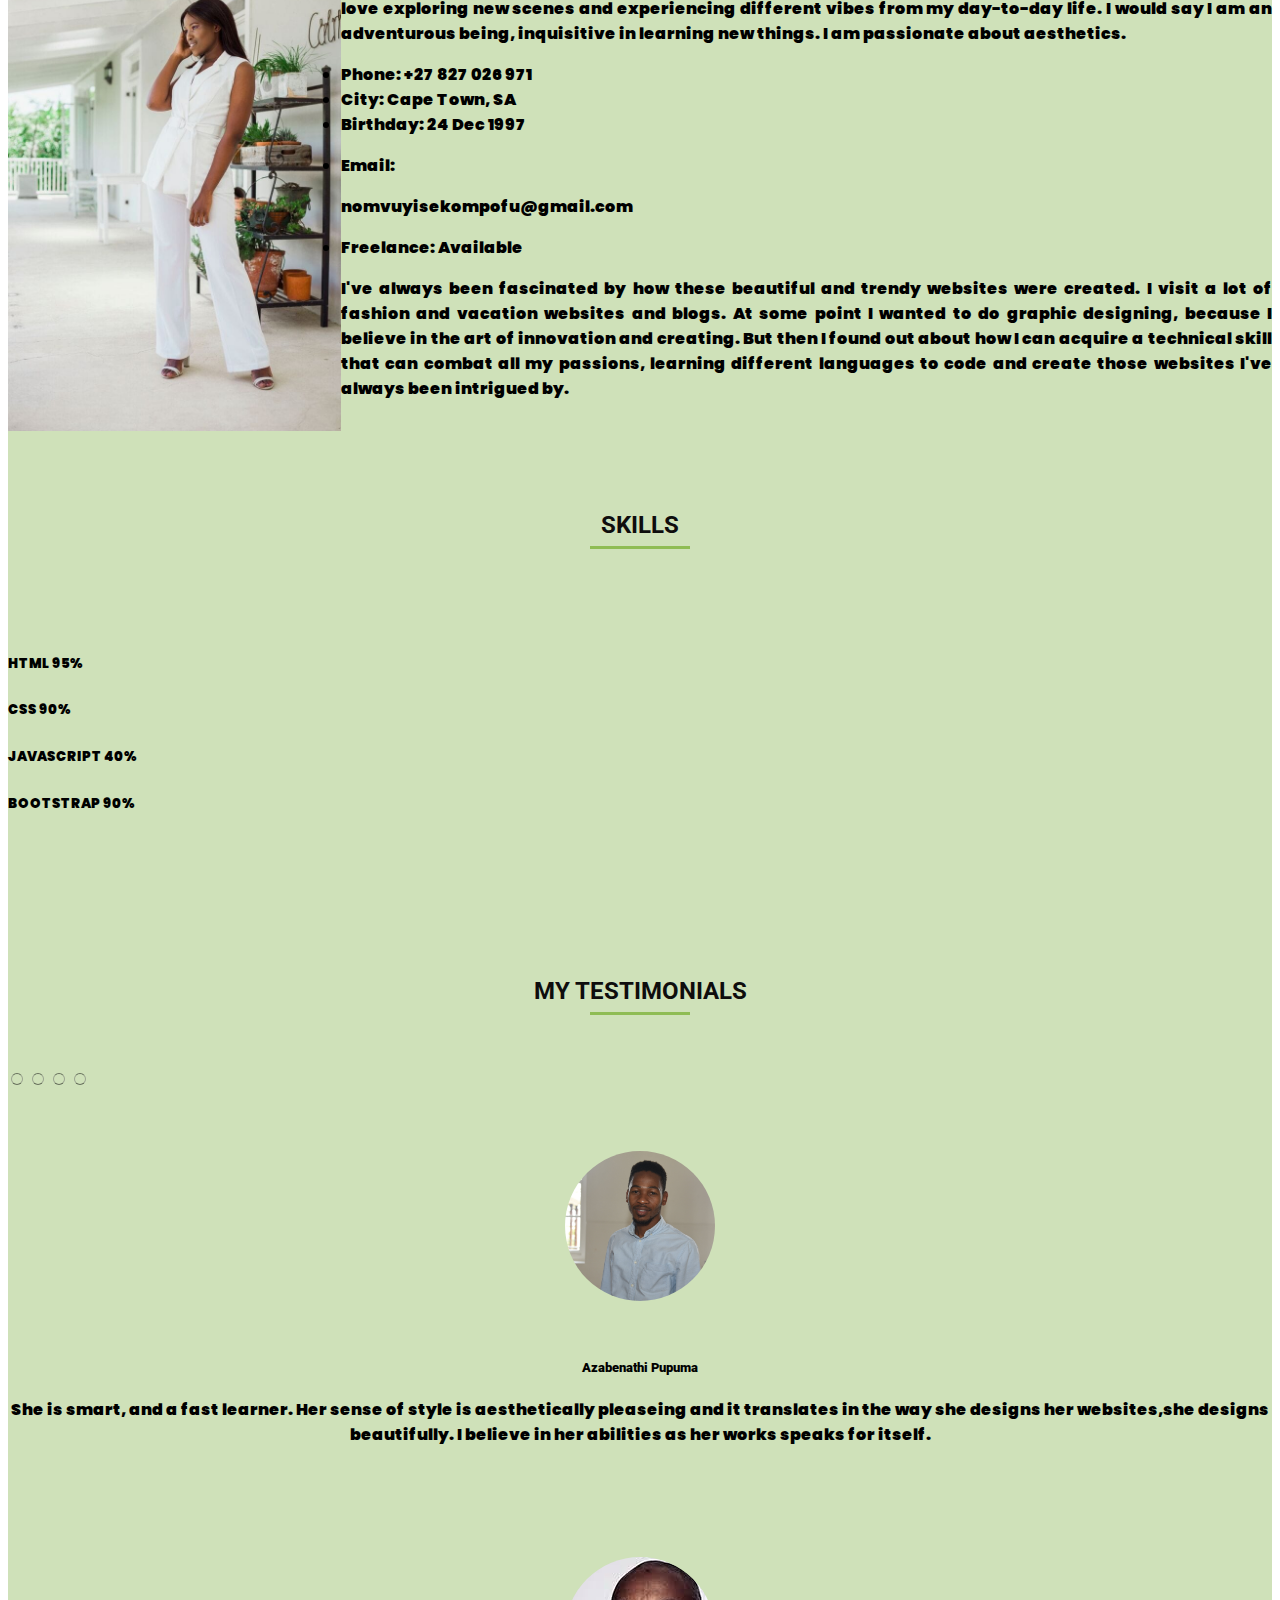
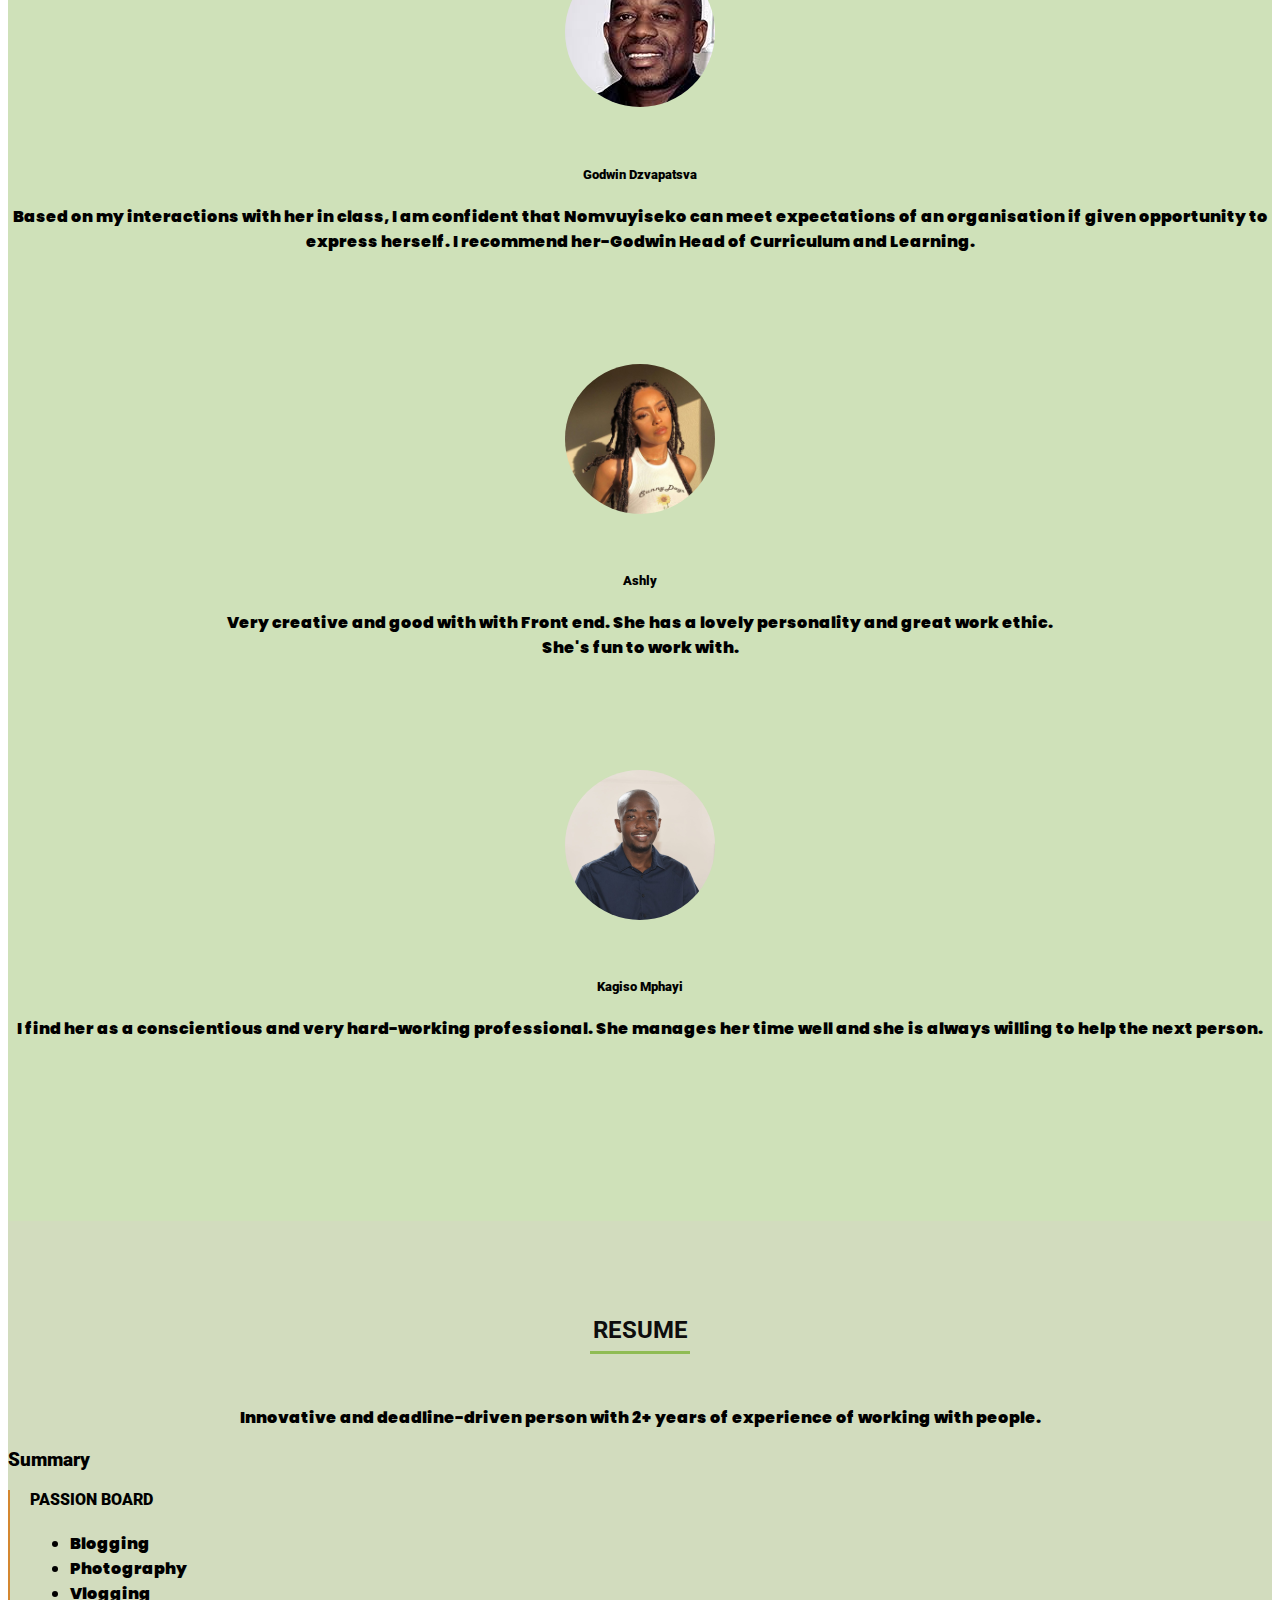
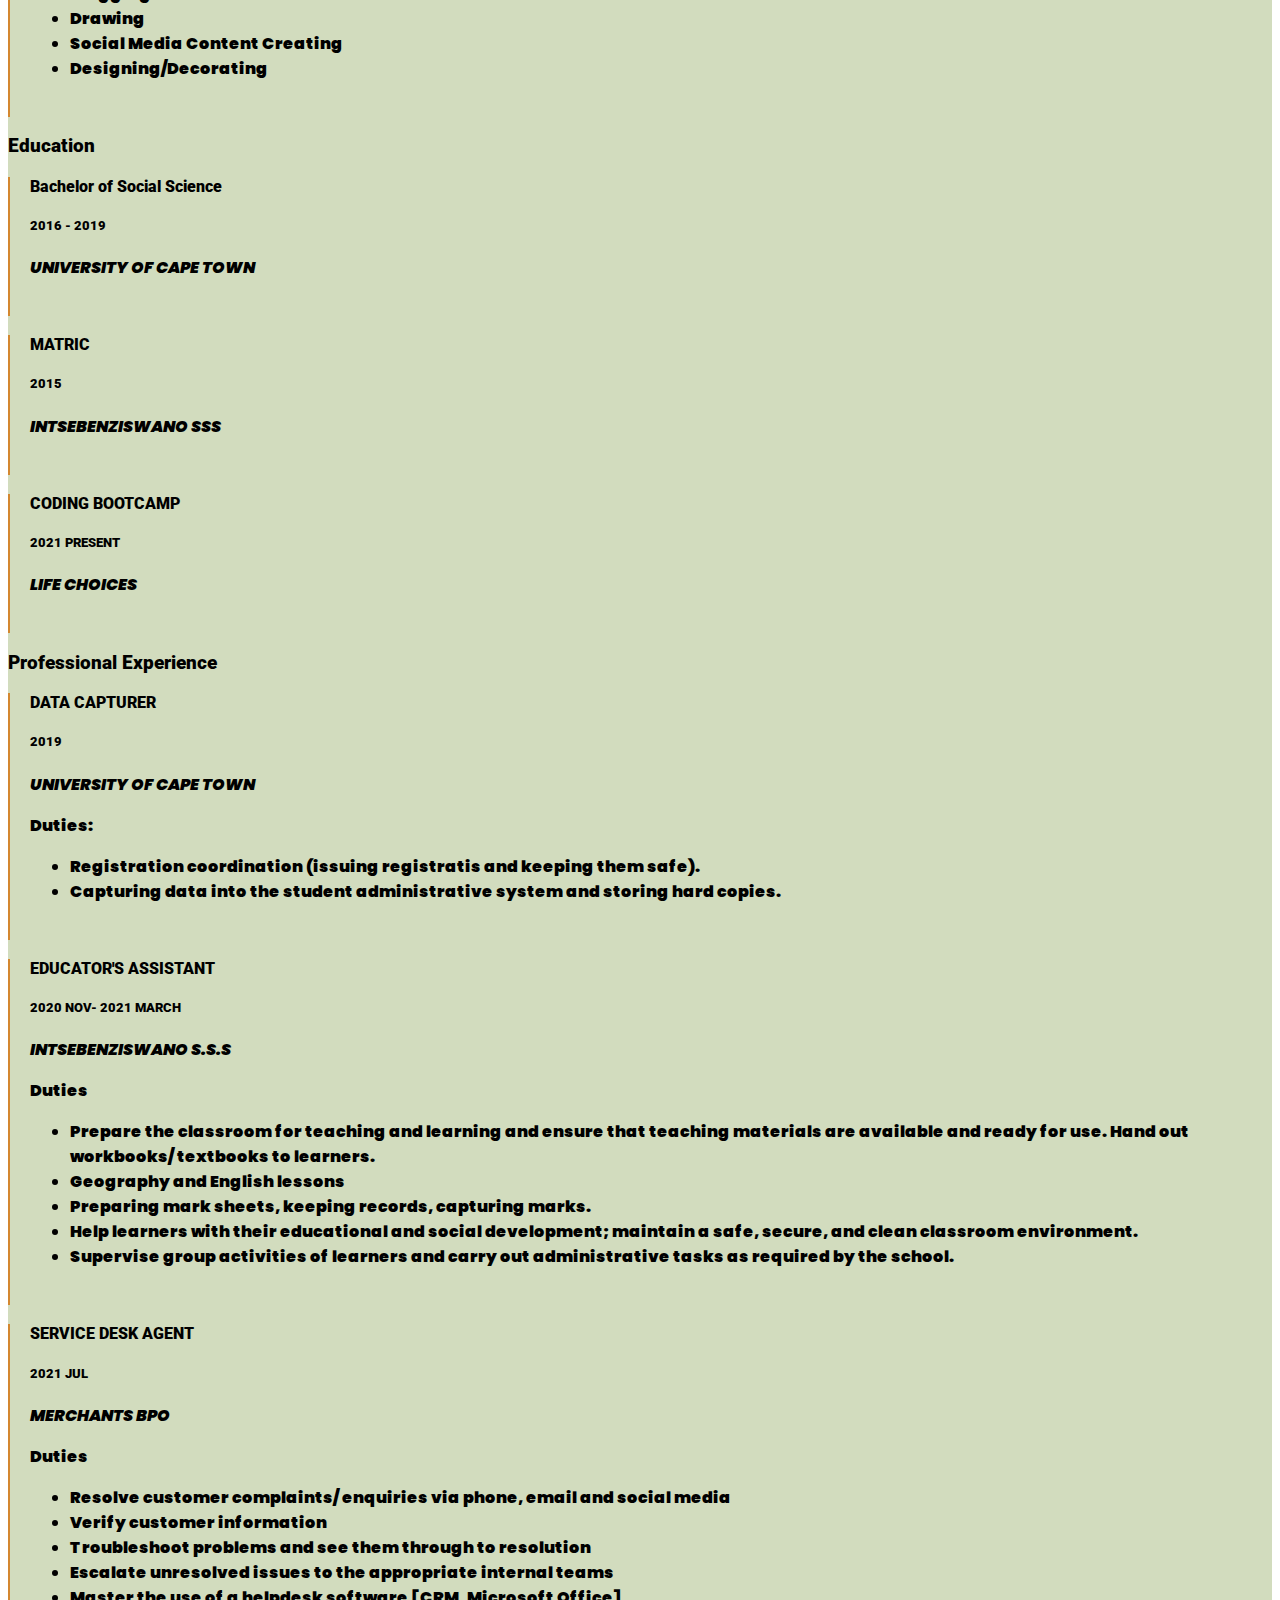
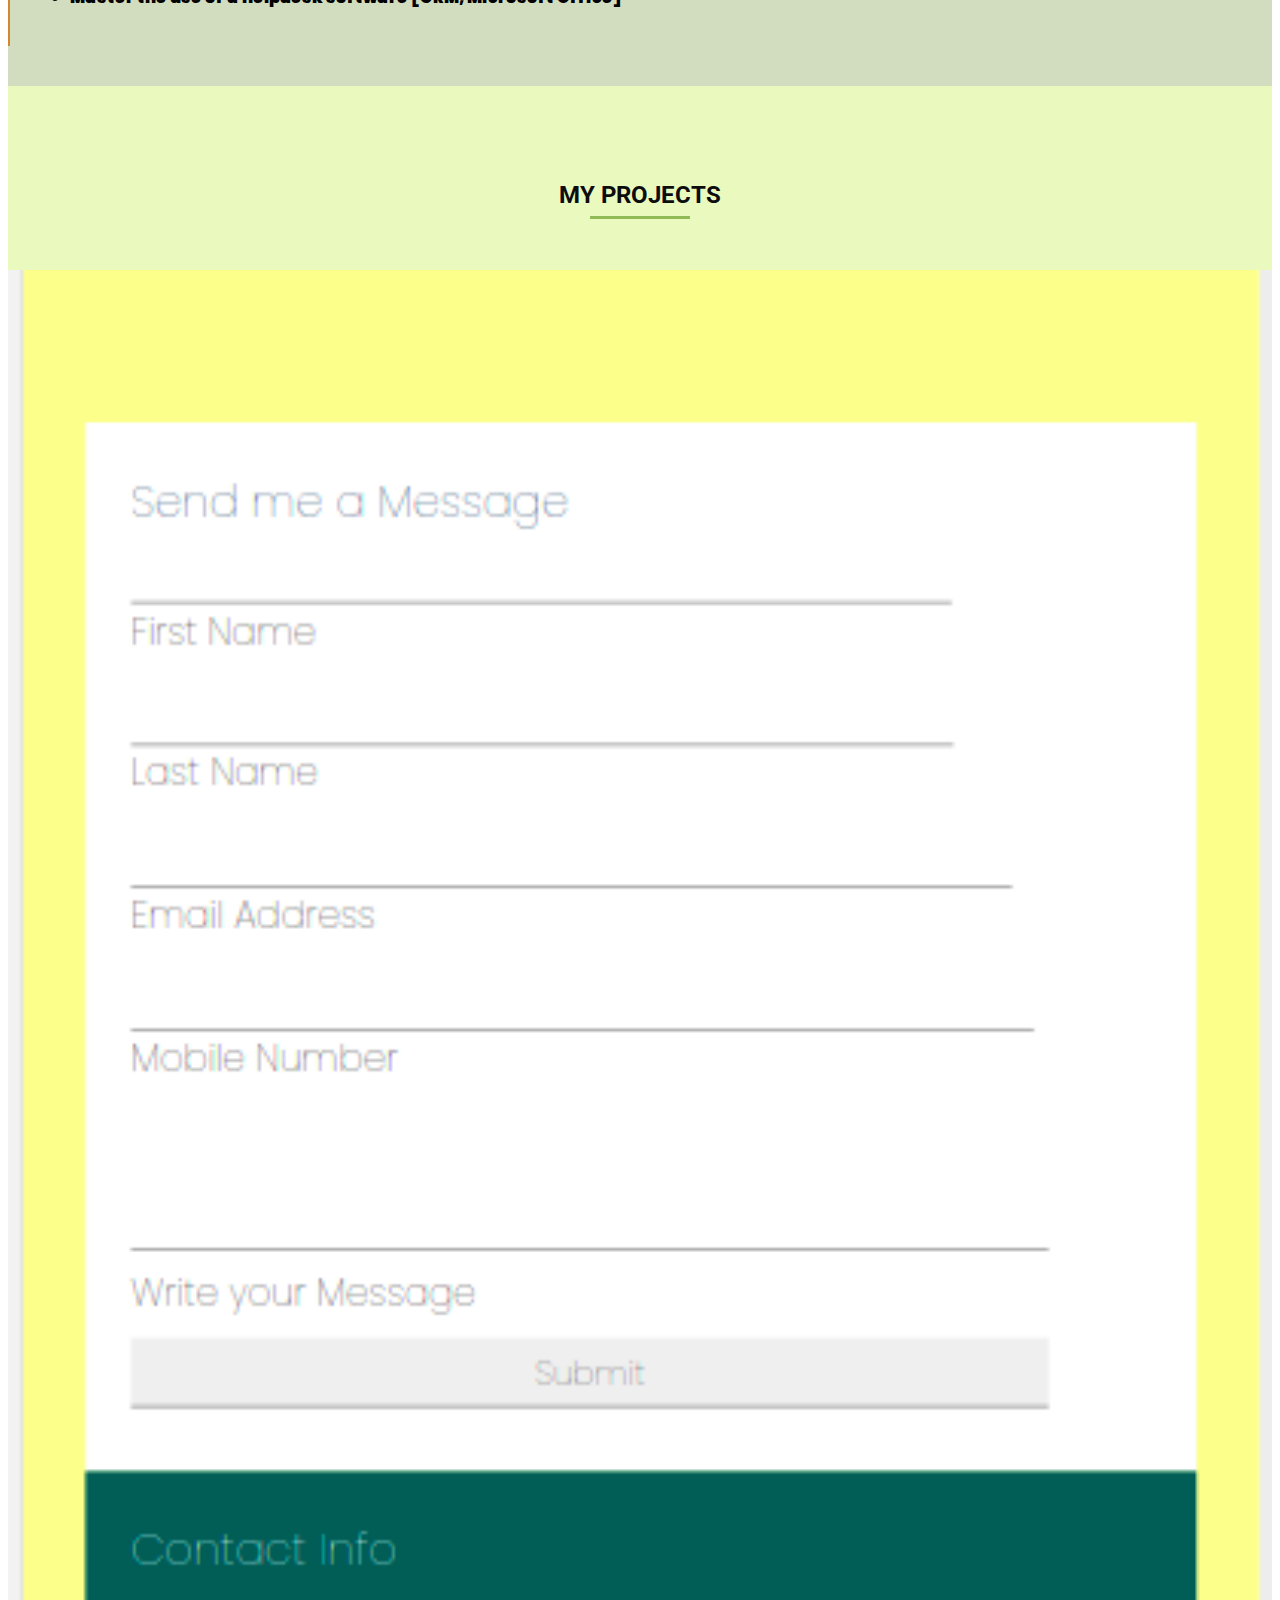
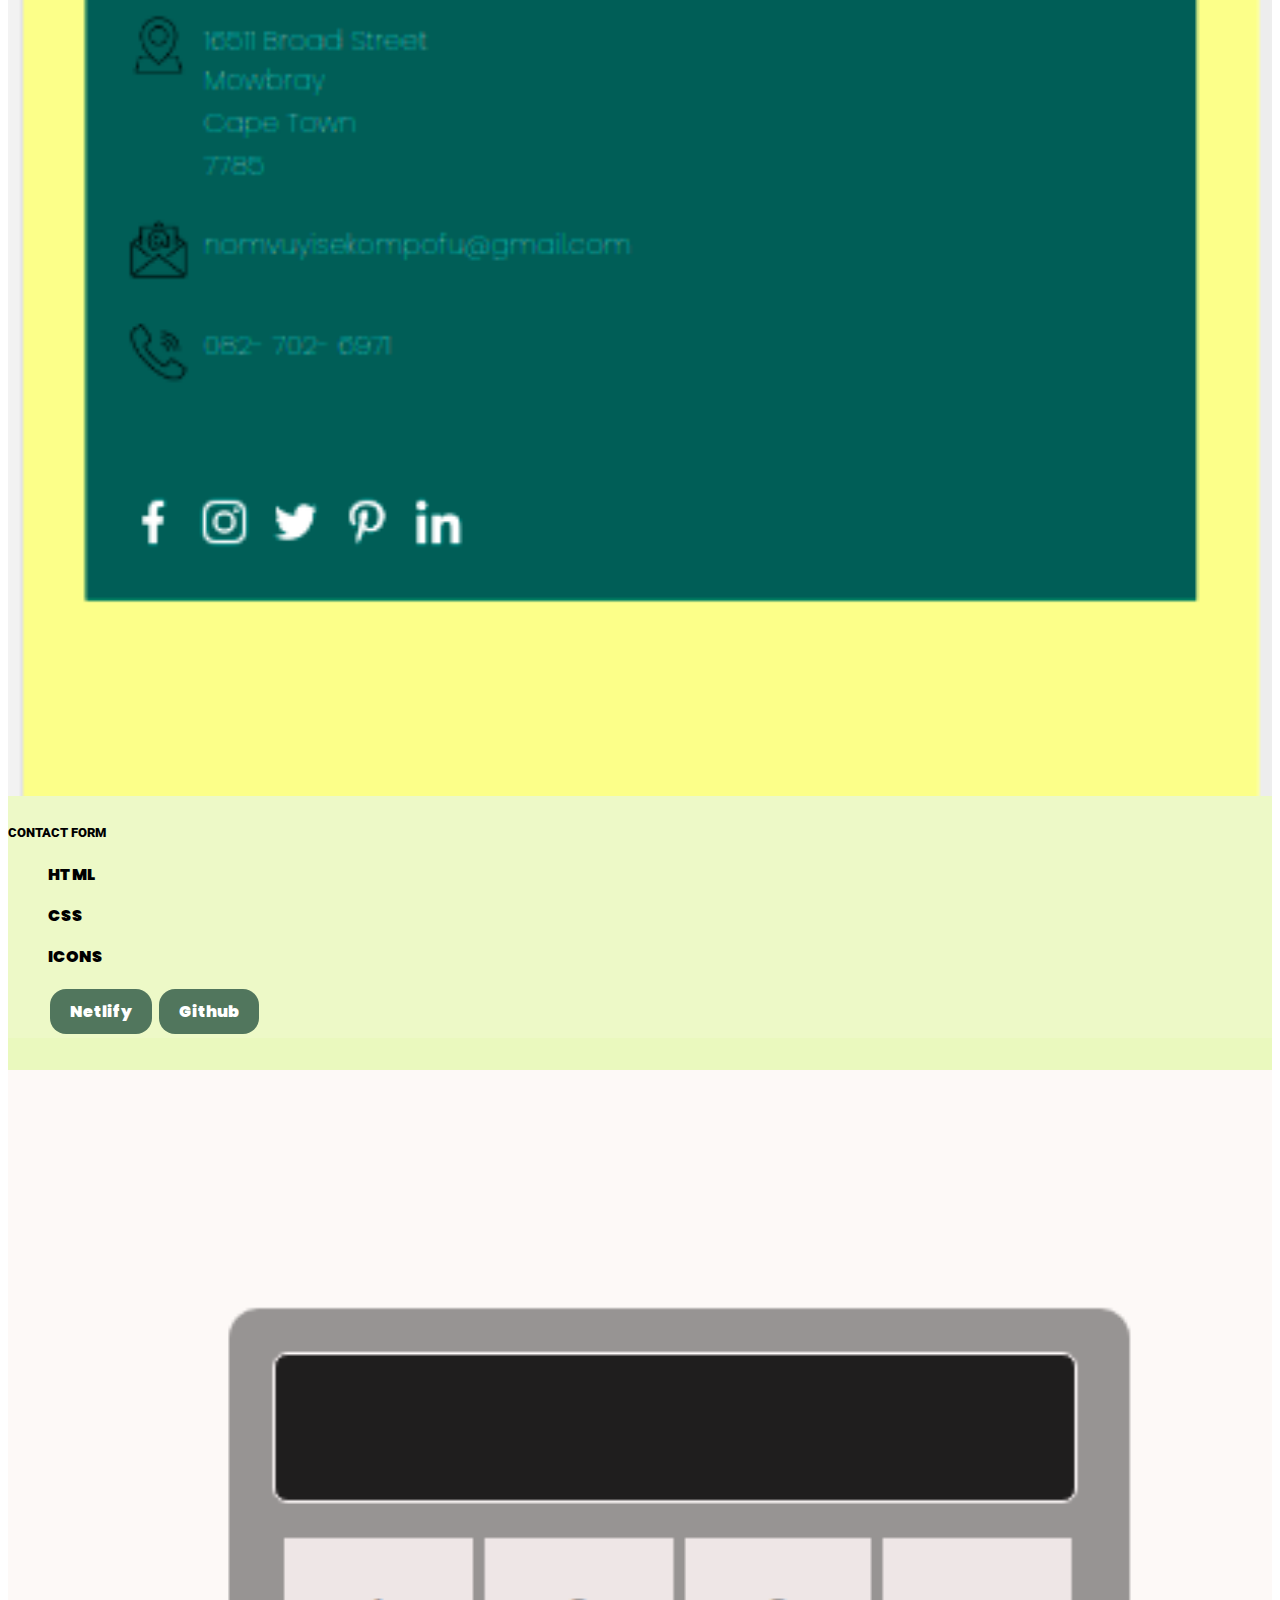
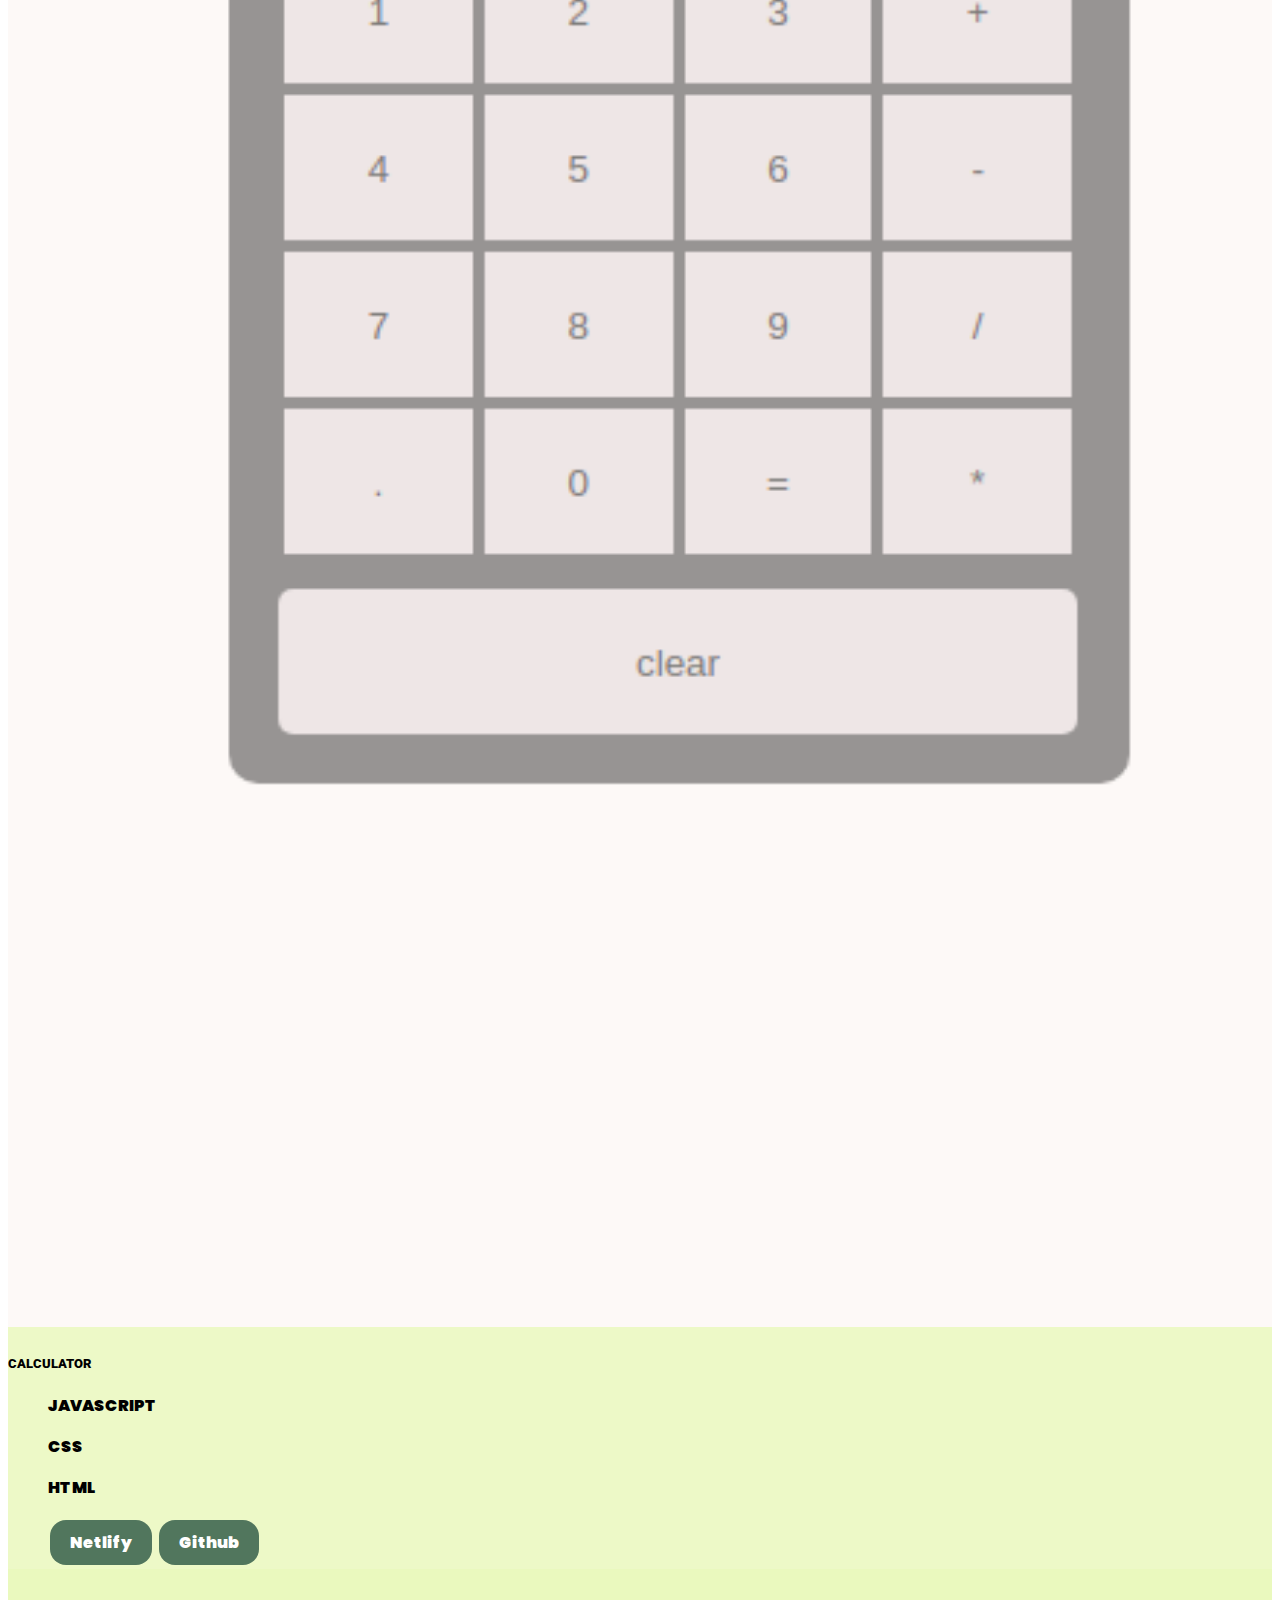
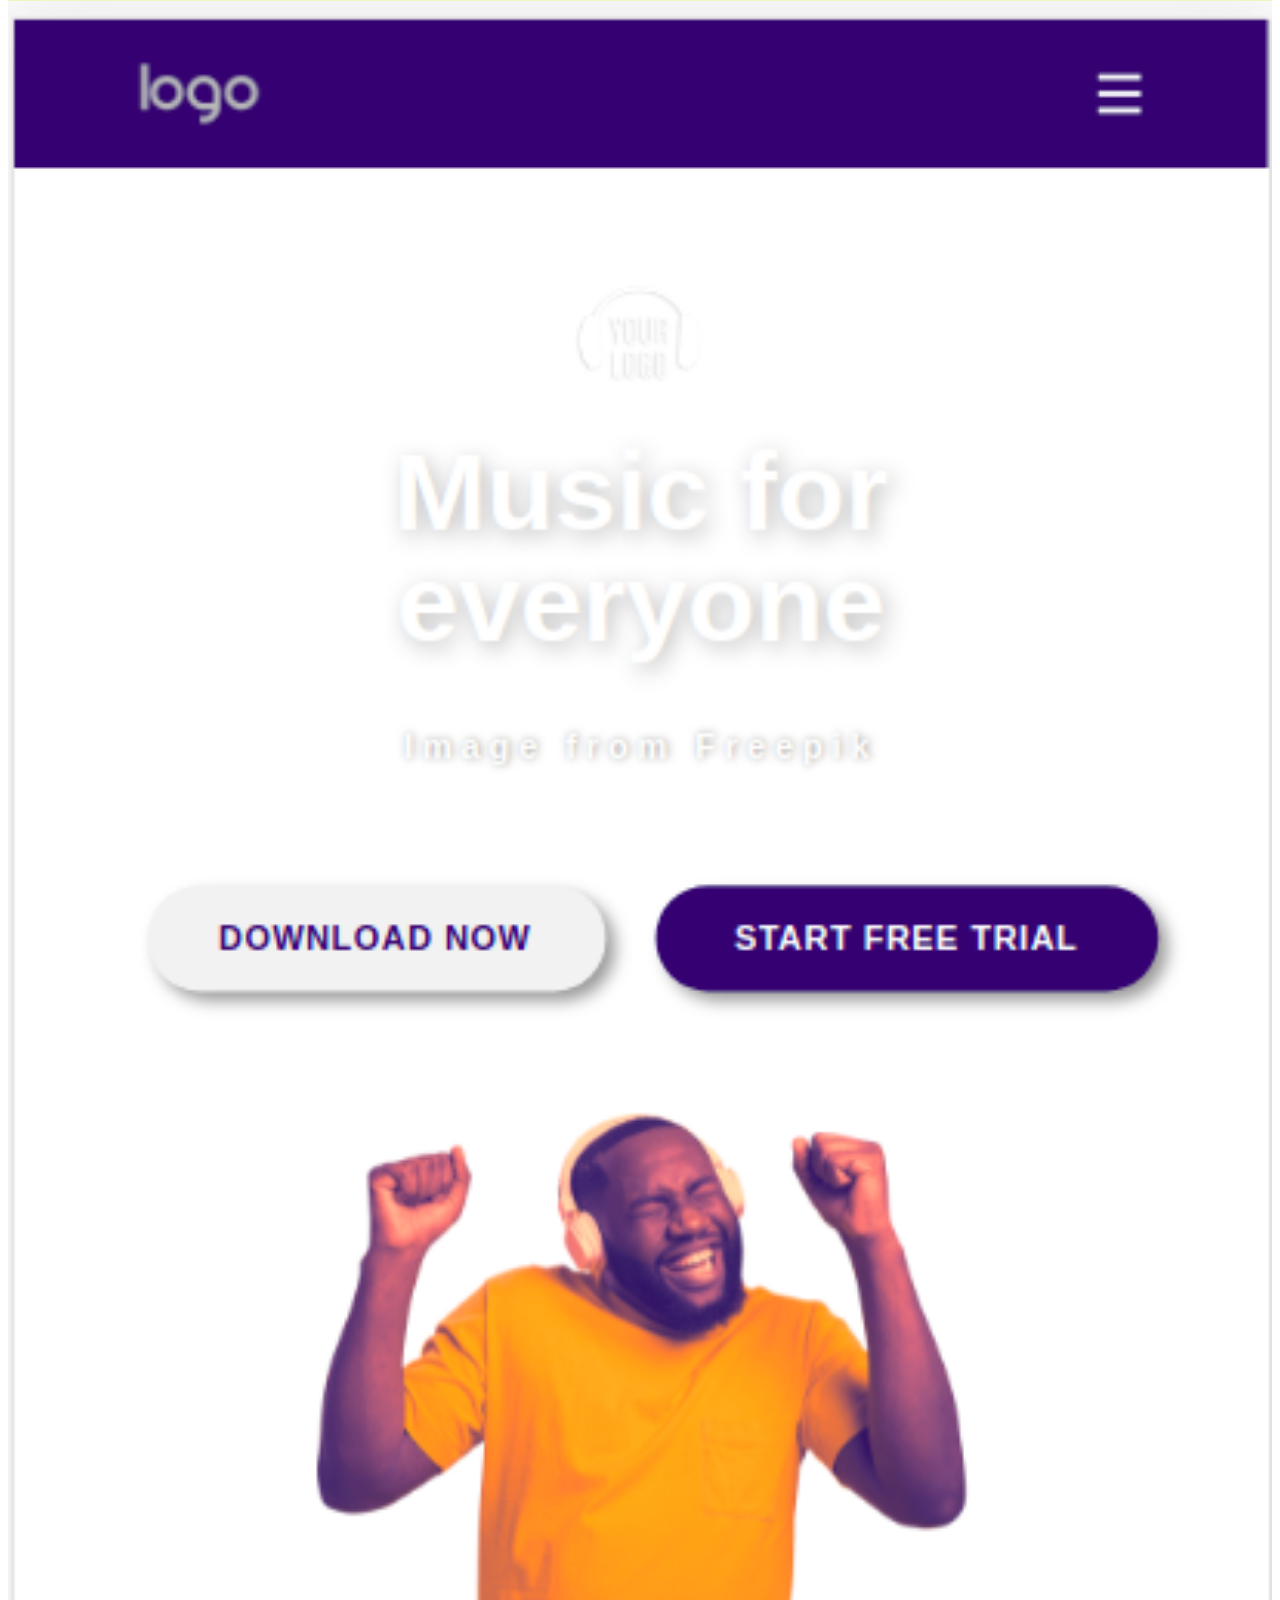
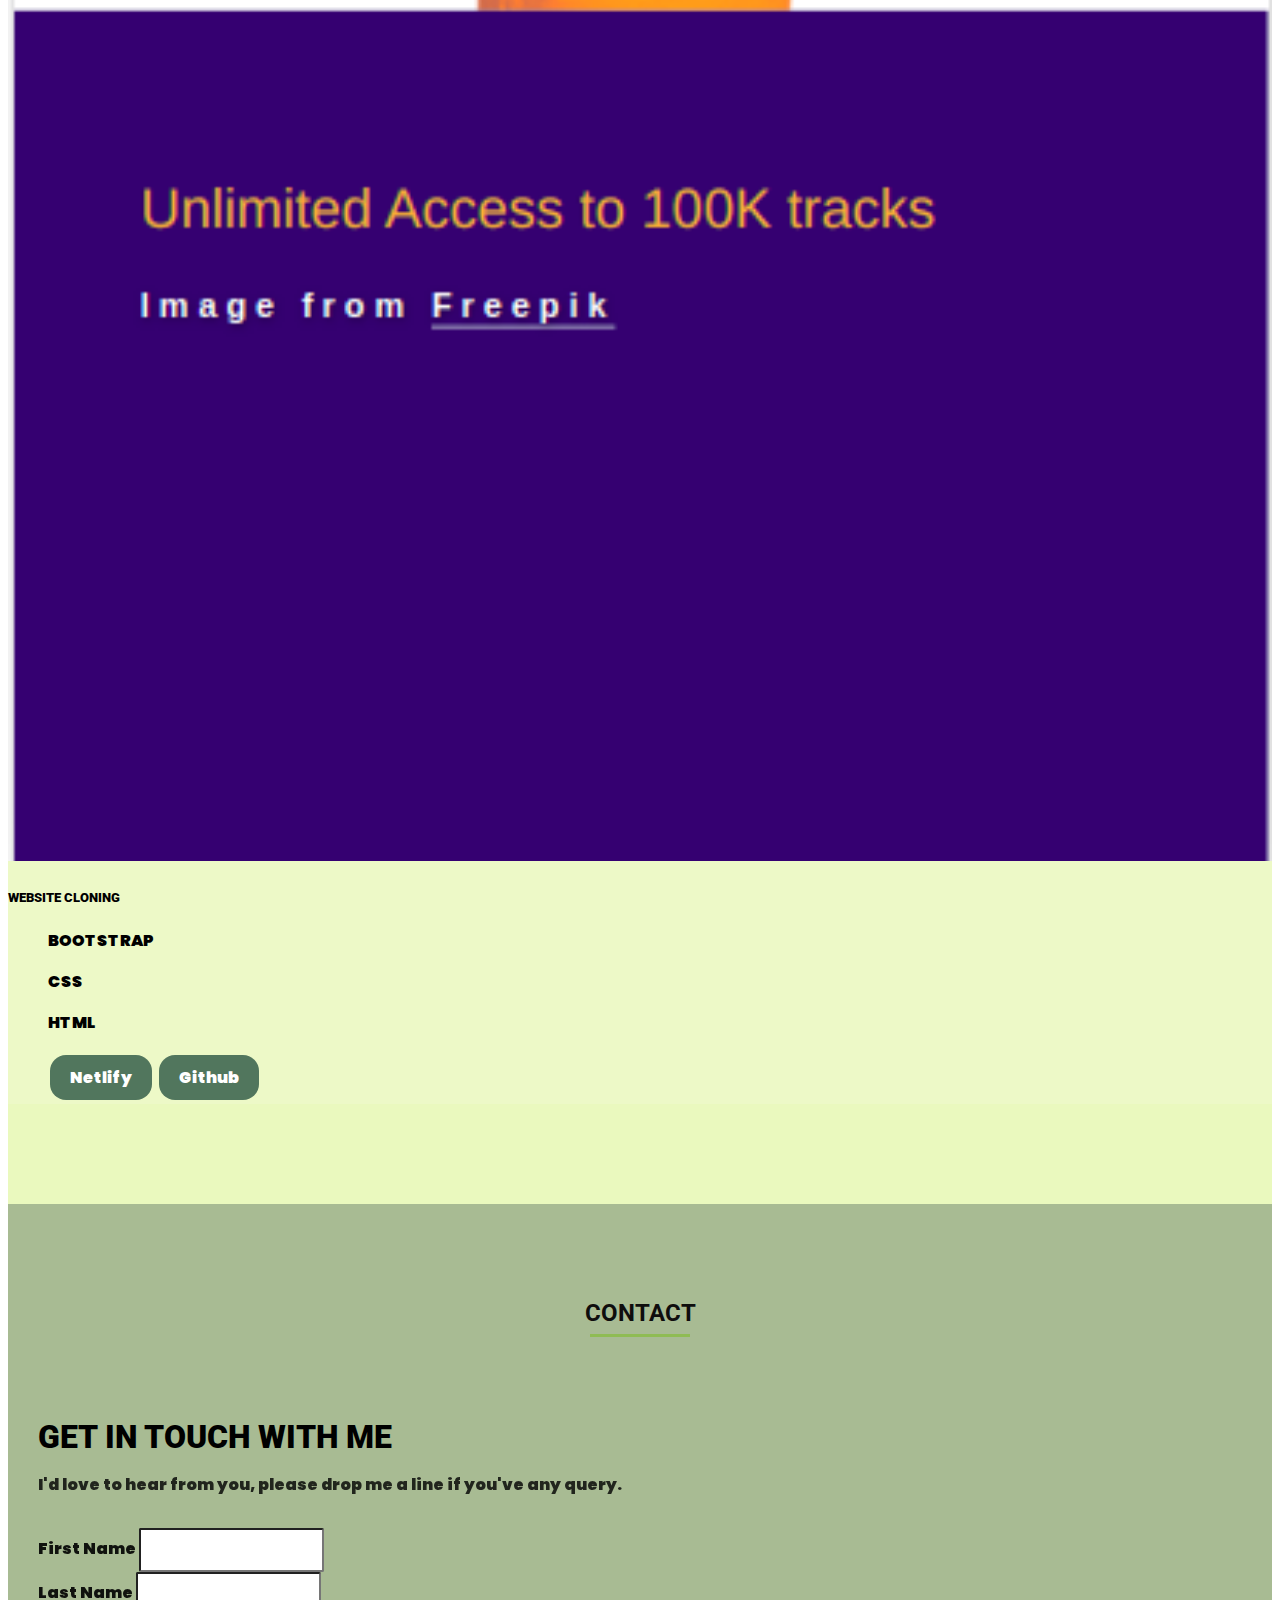
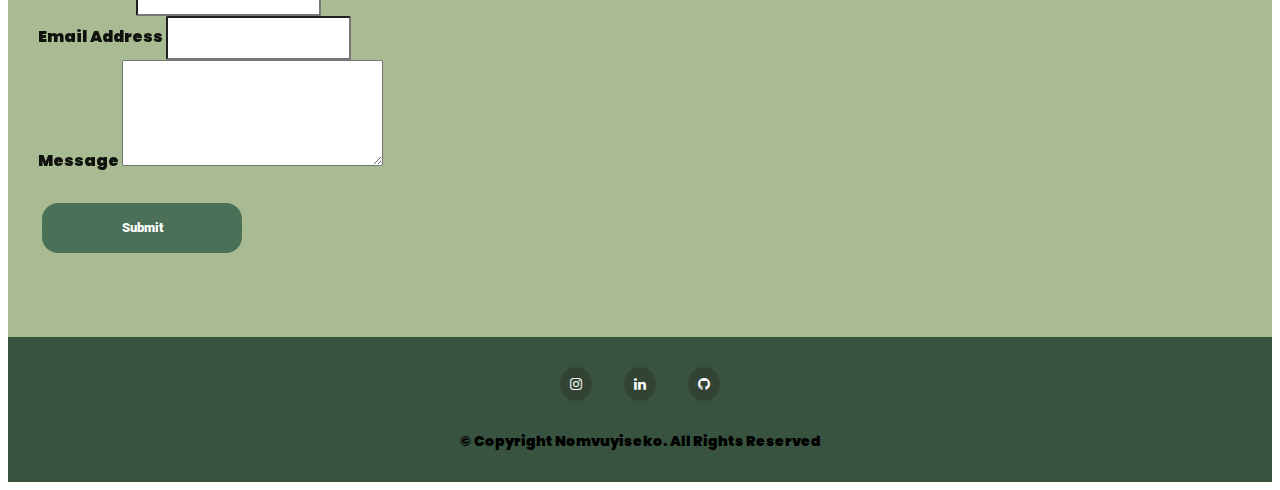
==== commit a93fd0bf: "new changes" ====
--- a/index.html
+++ b/index.html
@@ -226,11 +226,7 @@
               </div>
 
               <div class="carousel-item">
-<<<<<<< HEAD
                 <img src="images/mphayi-min.jpg" class="d-block"
-=======
-                <img src="images/mphayi.jpg" class="d-block"
->>>>>>> 7efa8c74261c648f8b3a0736f4e6aeb90baf37d1
                   style="border-radius: 50%; width: 150px; height: 150px; margin: 60px auto 30px; object-fit: cover;"
                   alt="A picture of my work">
                 <div class="testimonial-content" style="color: black;">
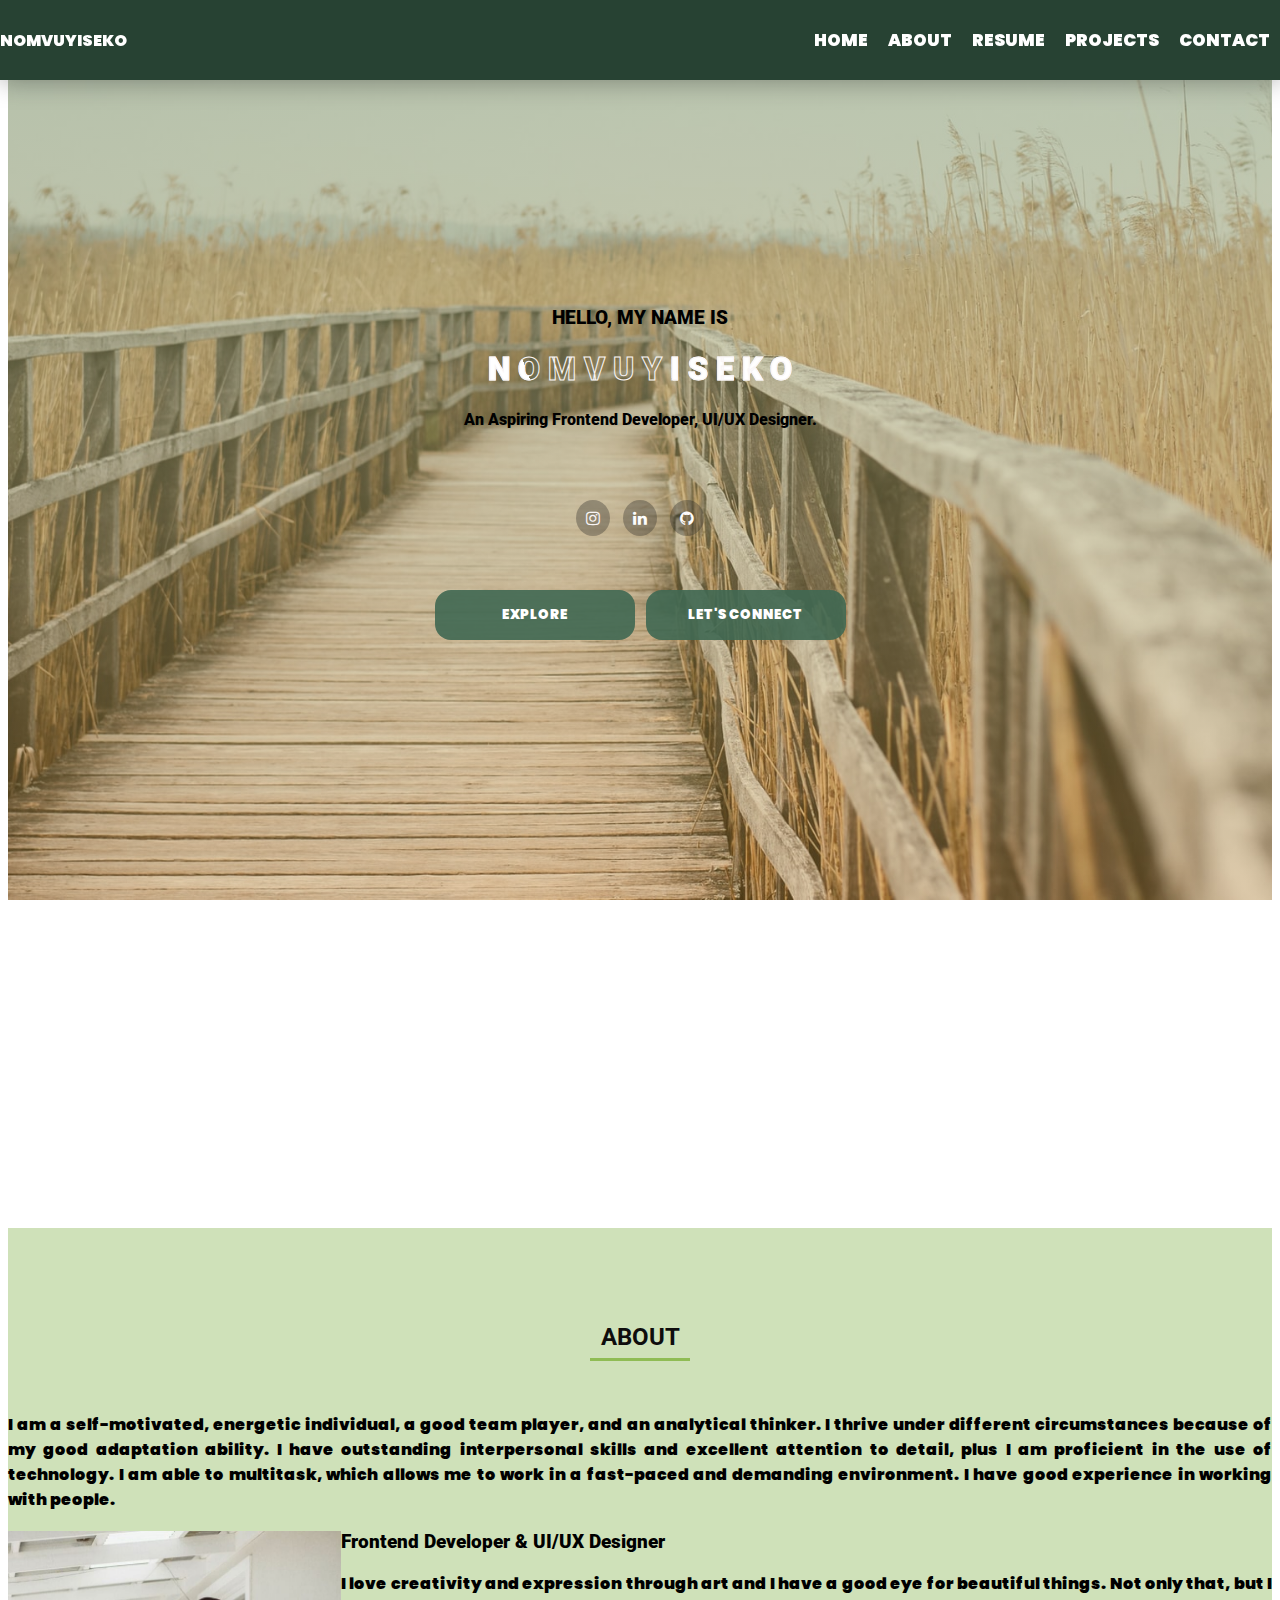
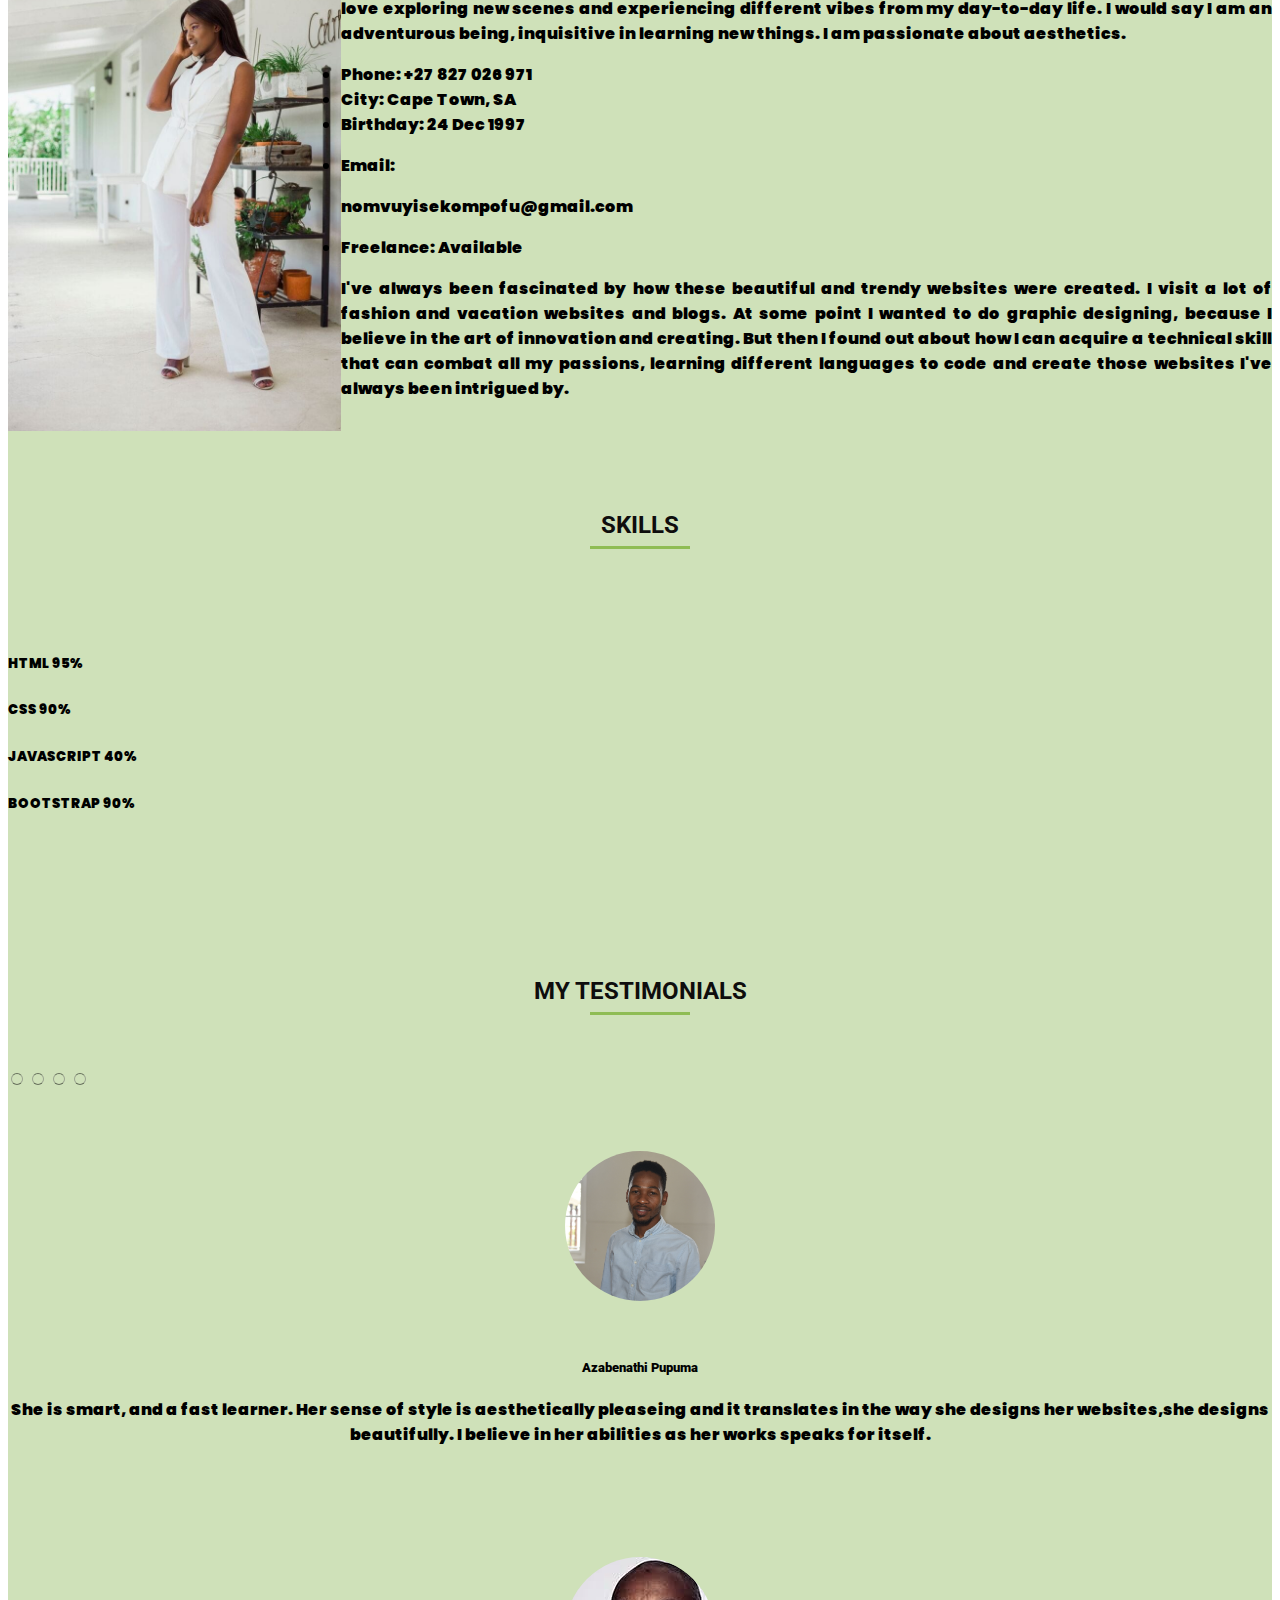
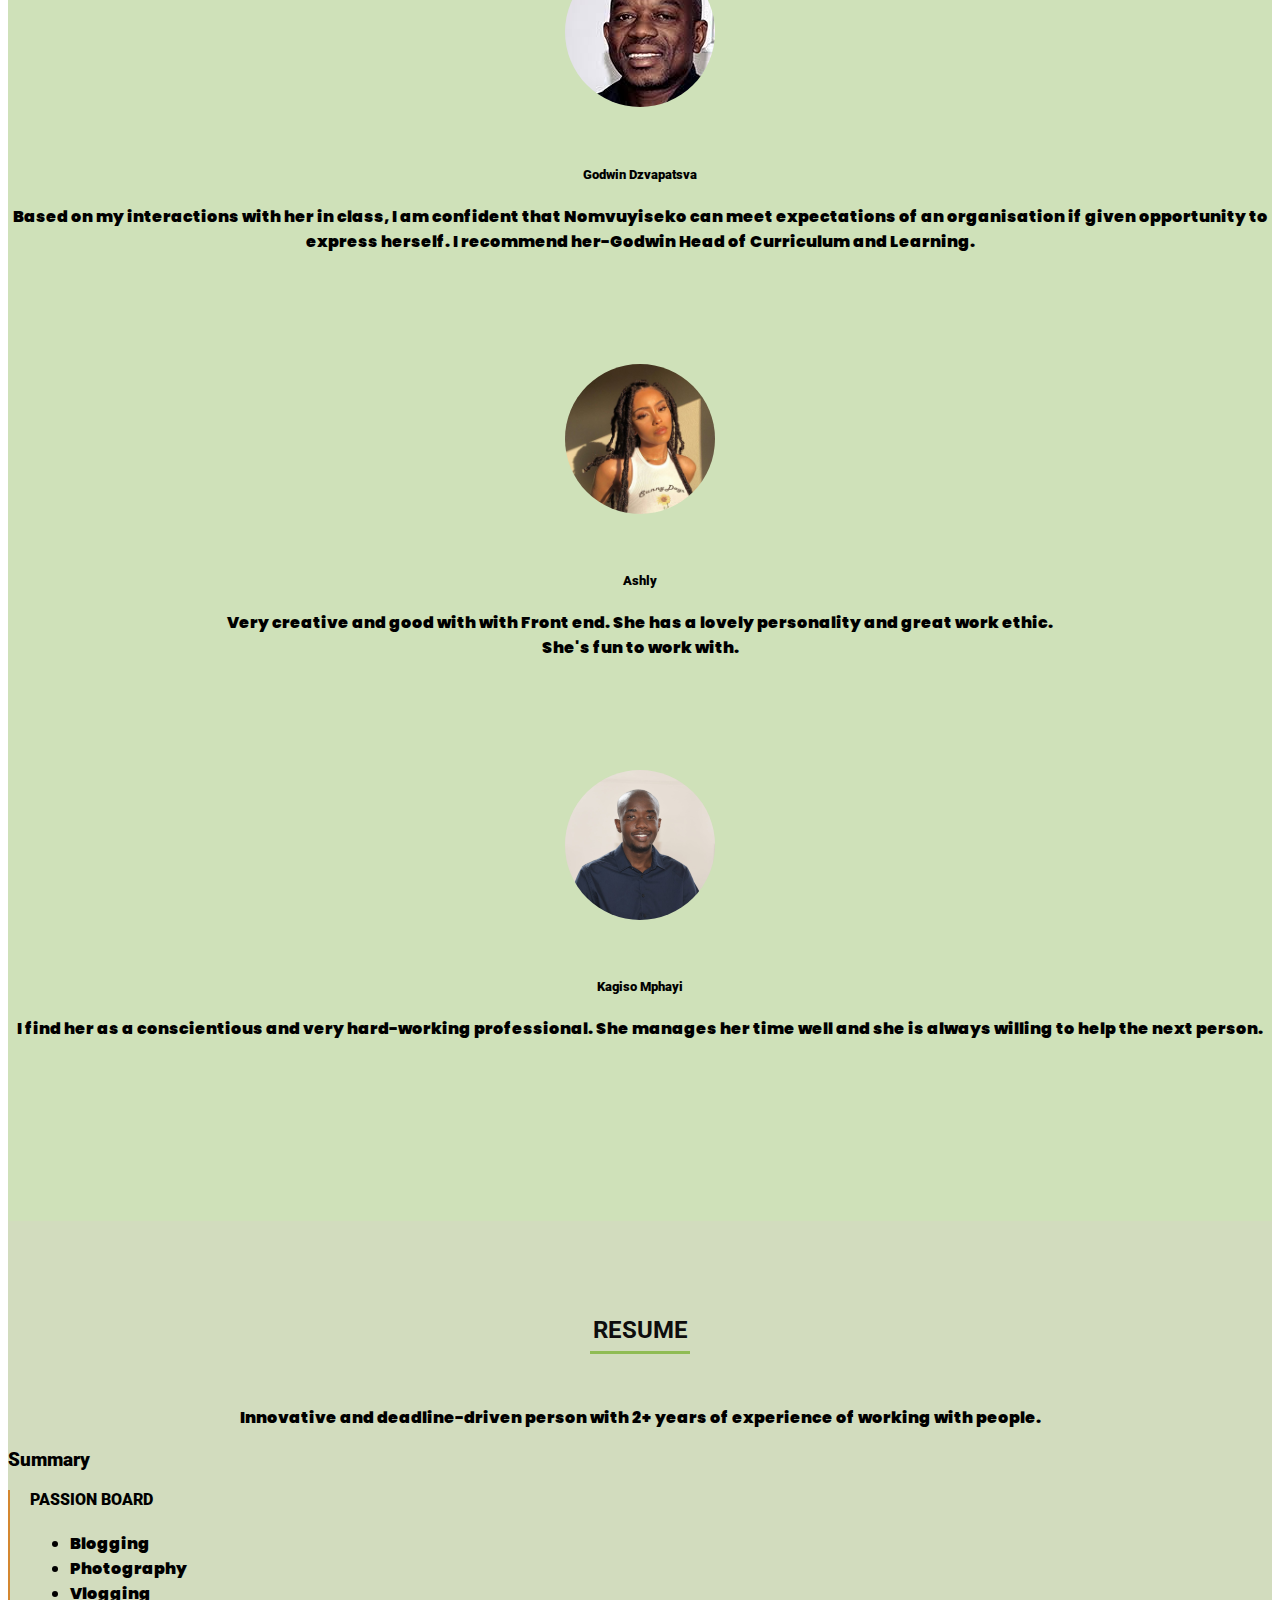
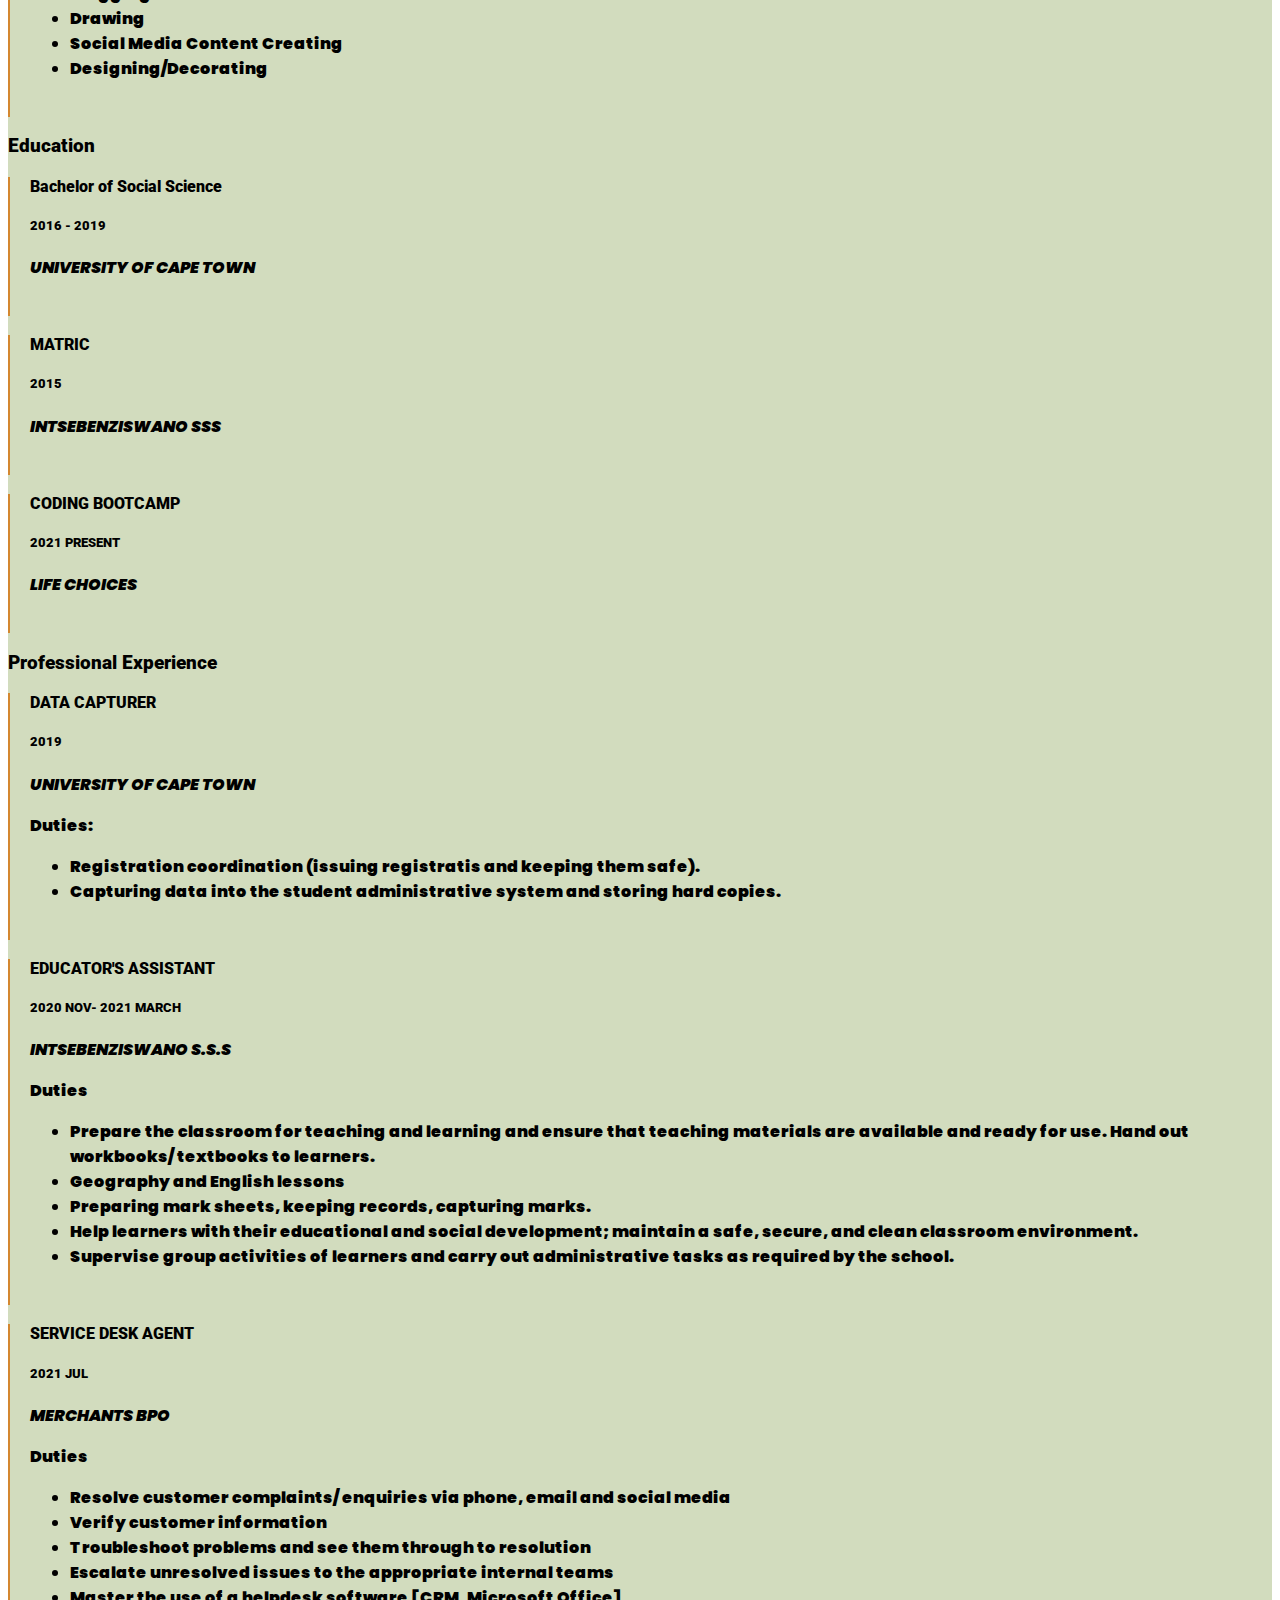
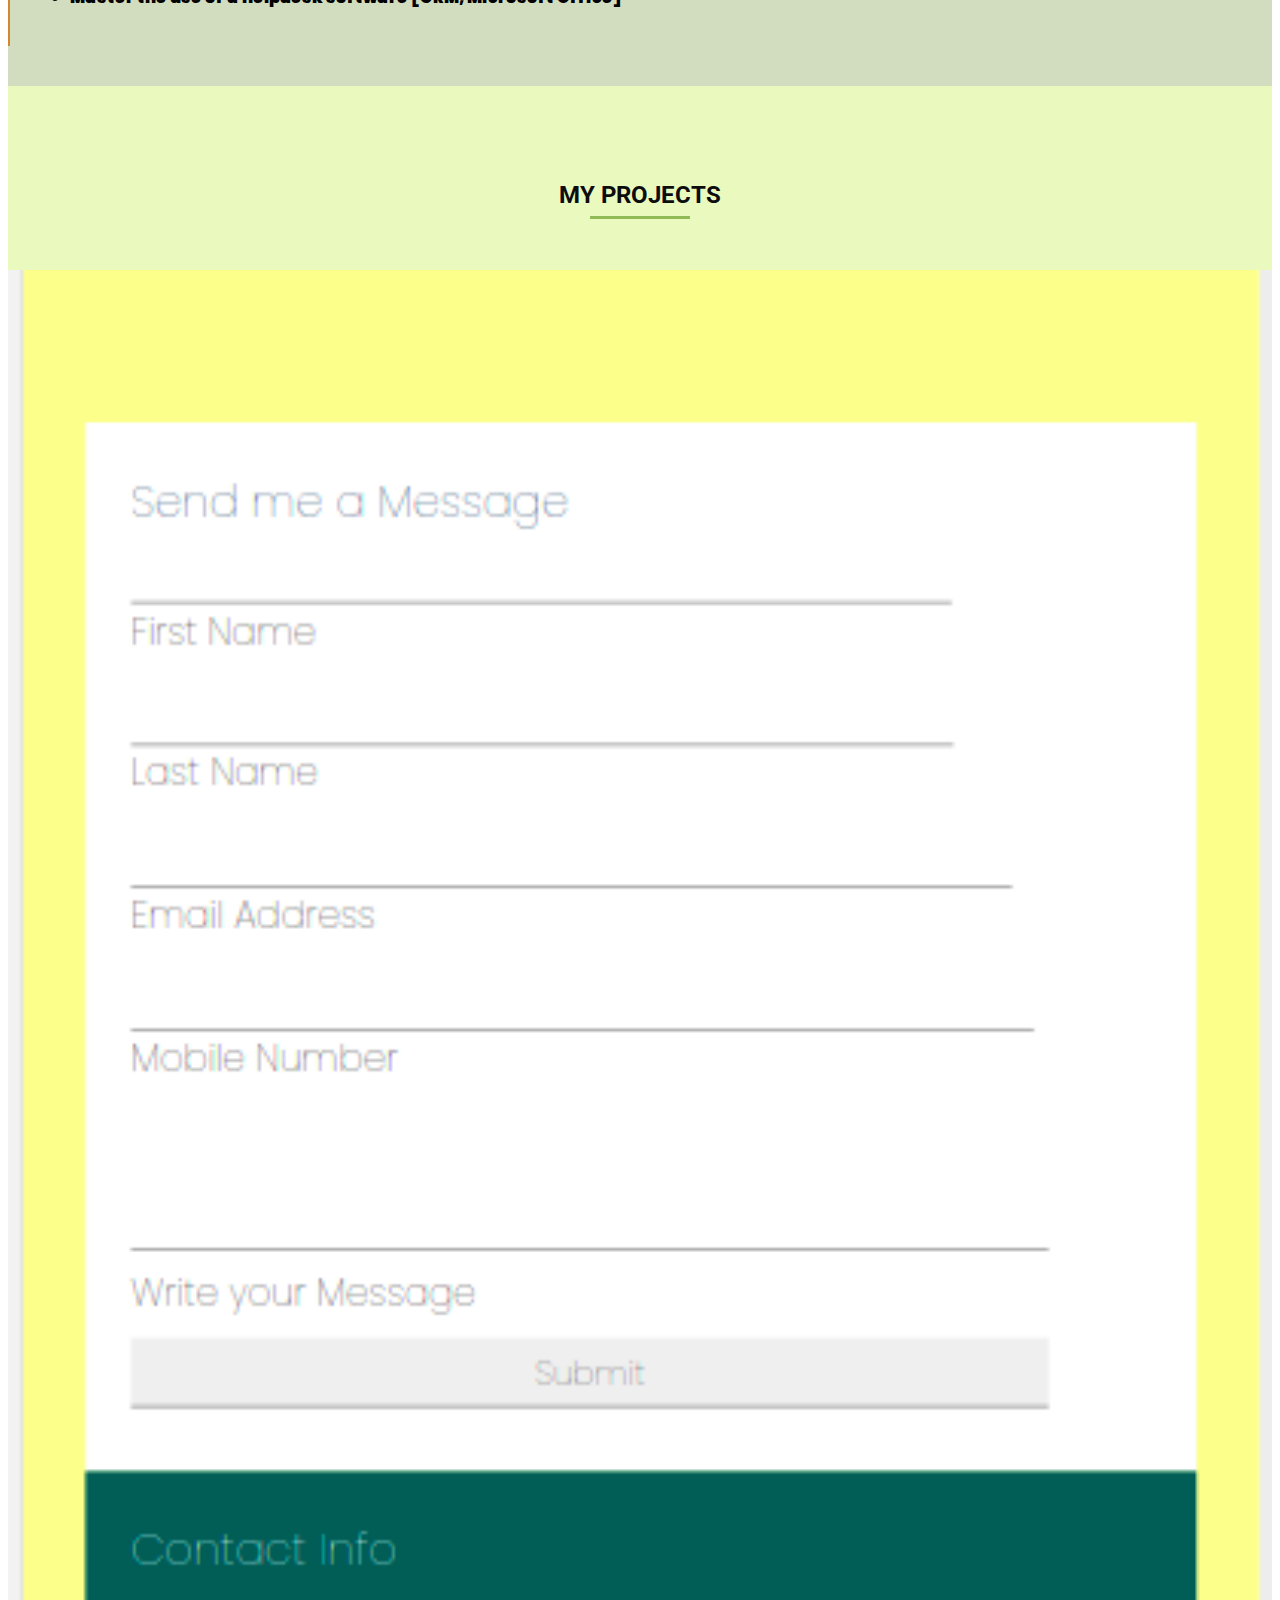
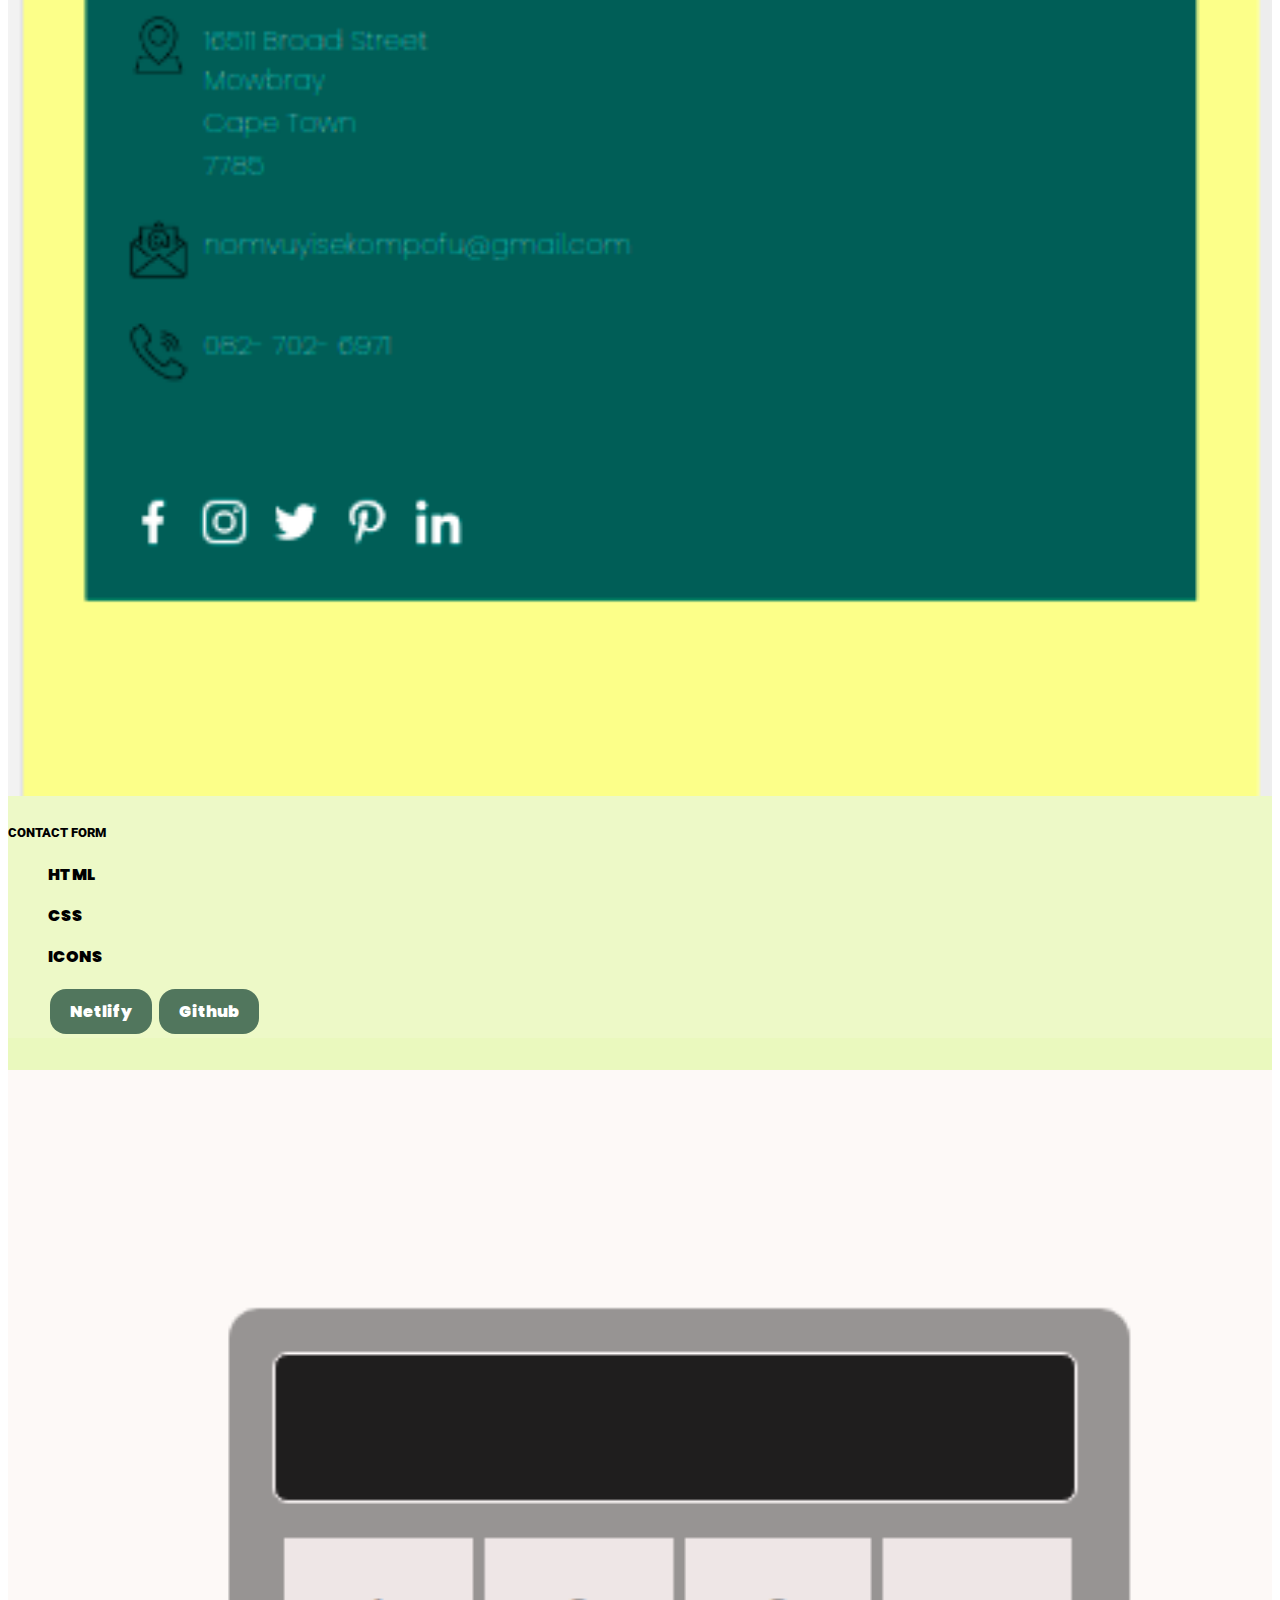
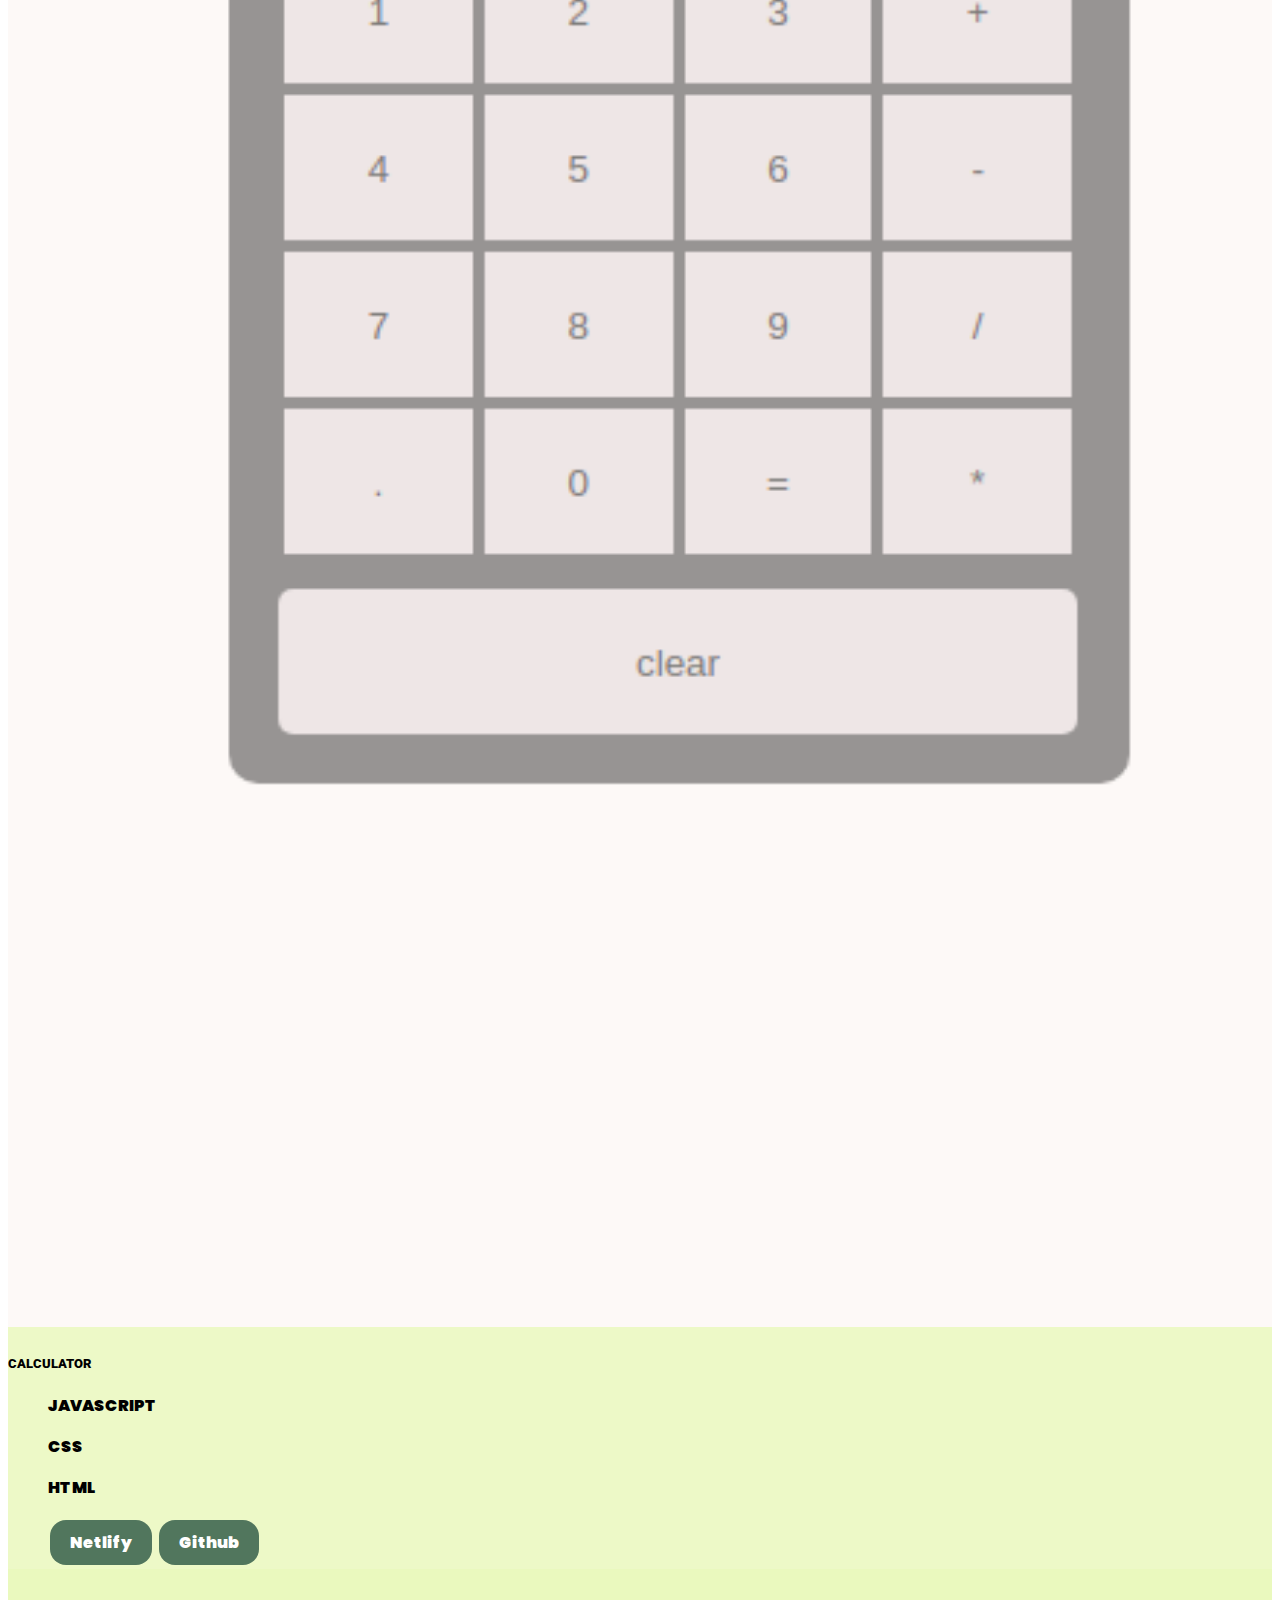
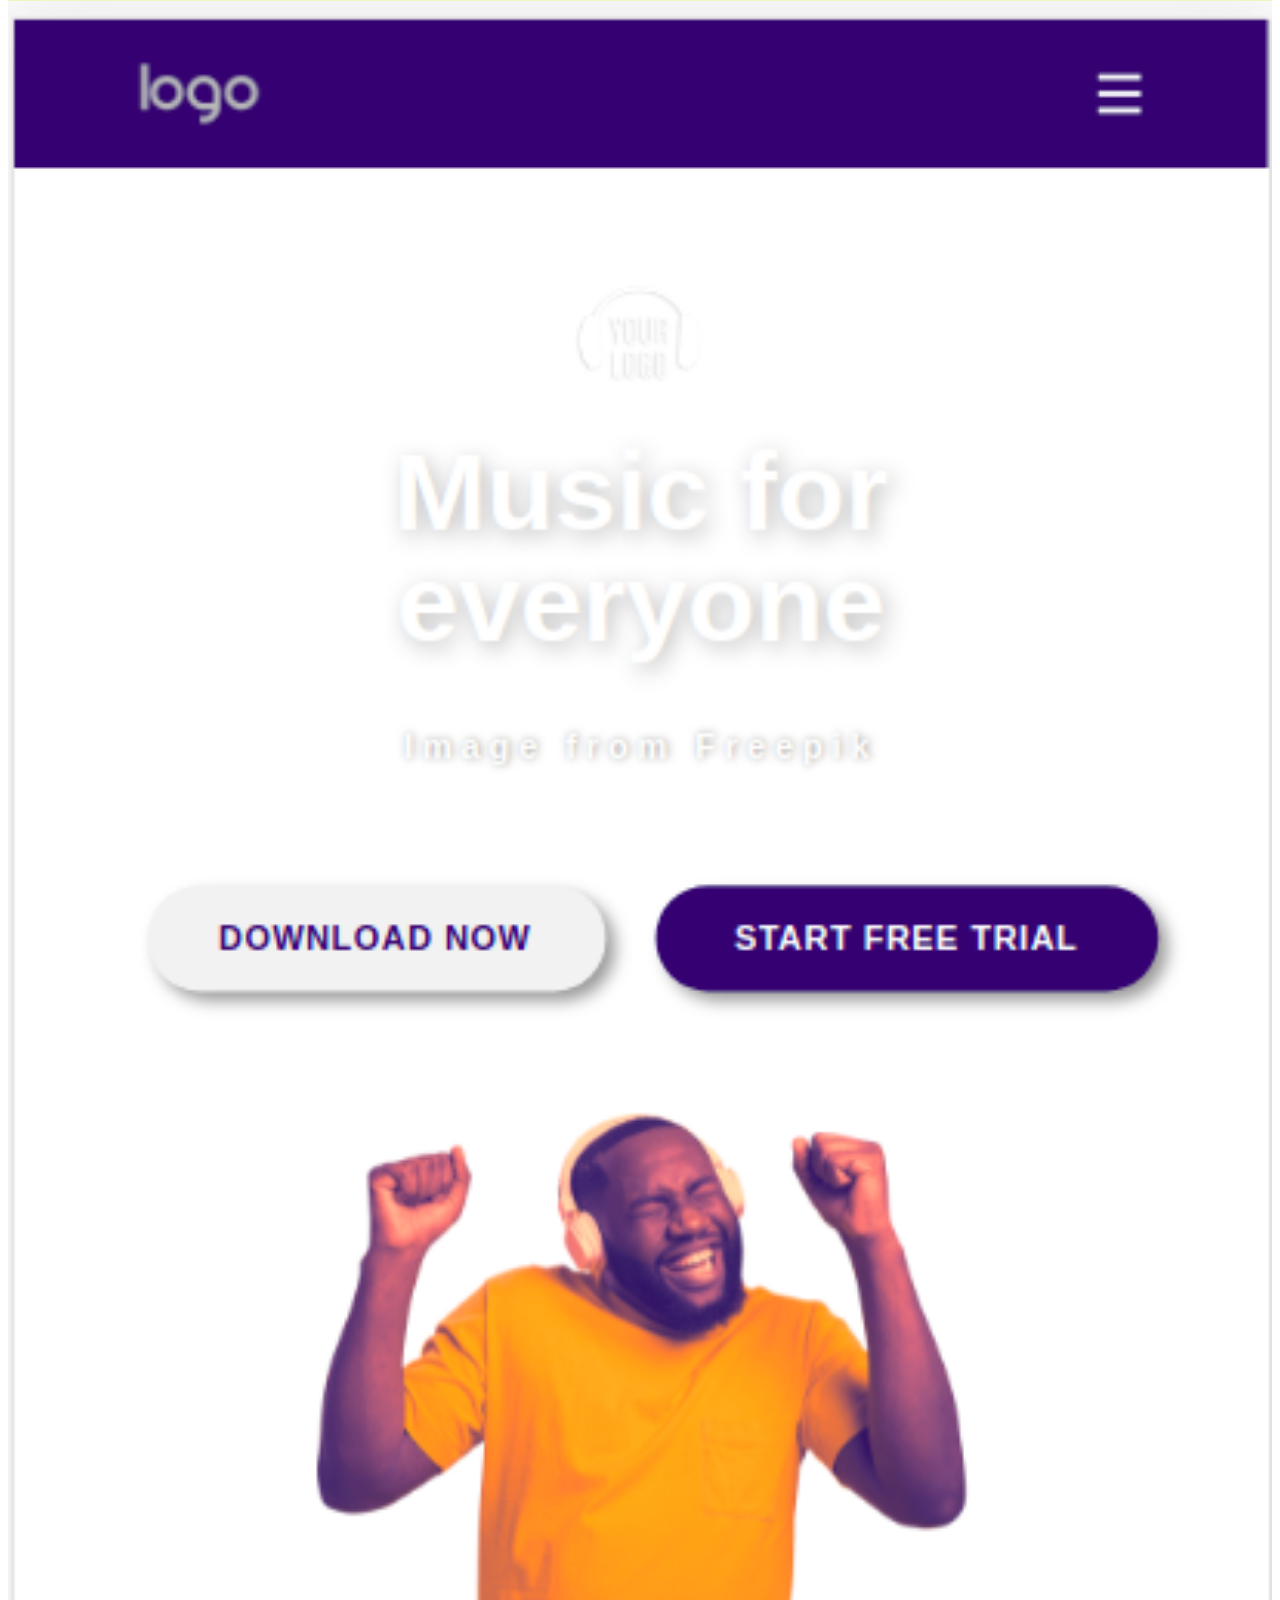
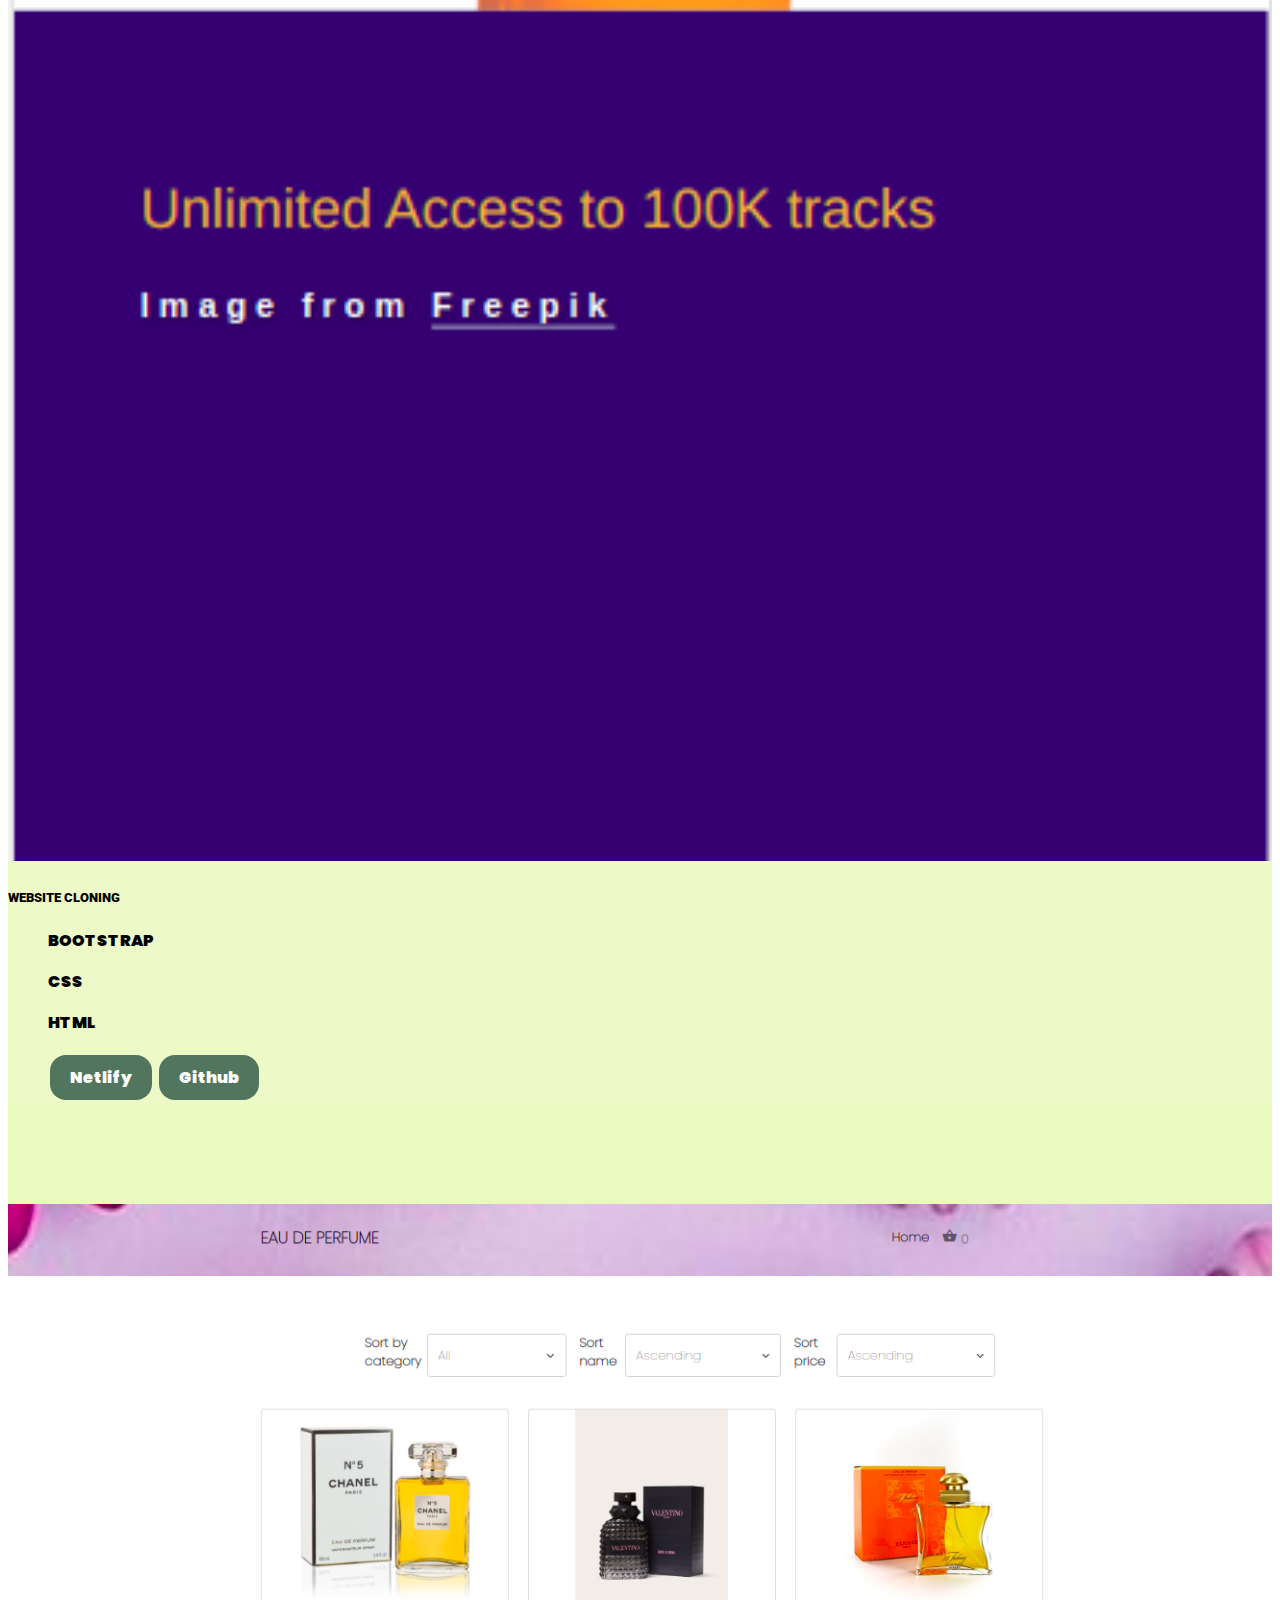
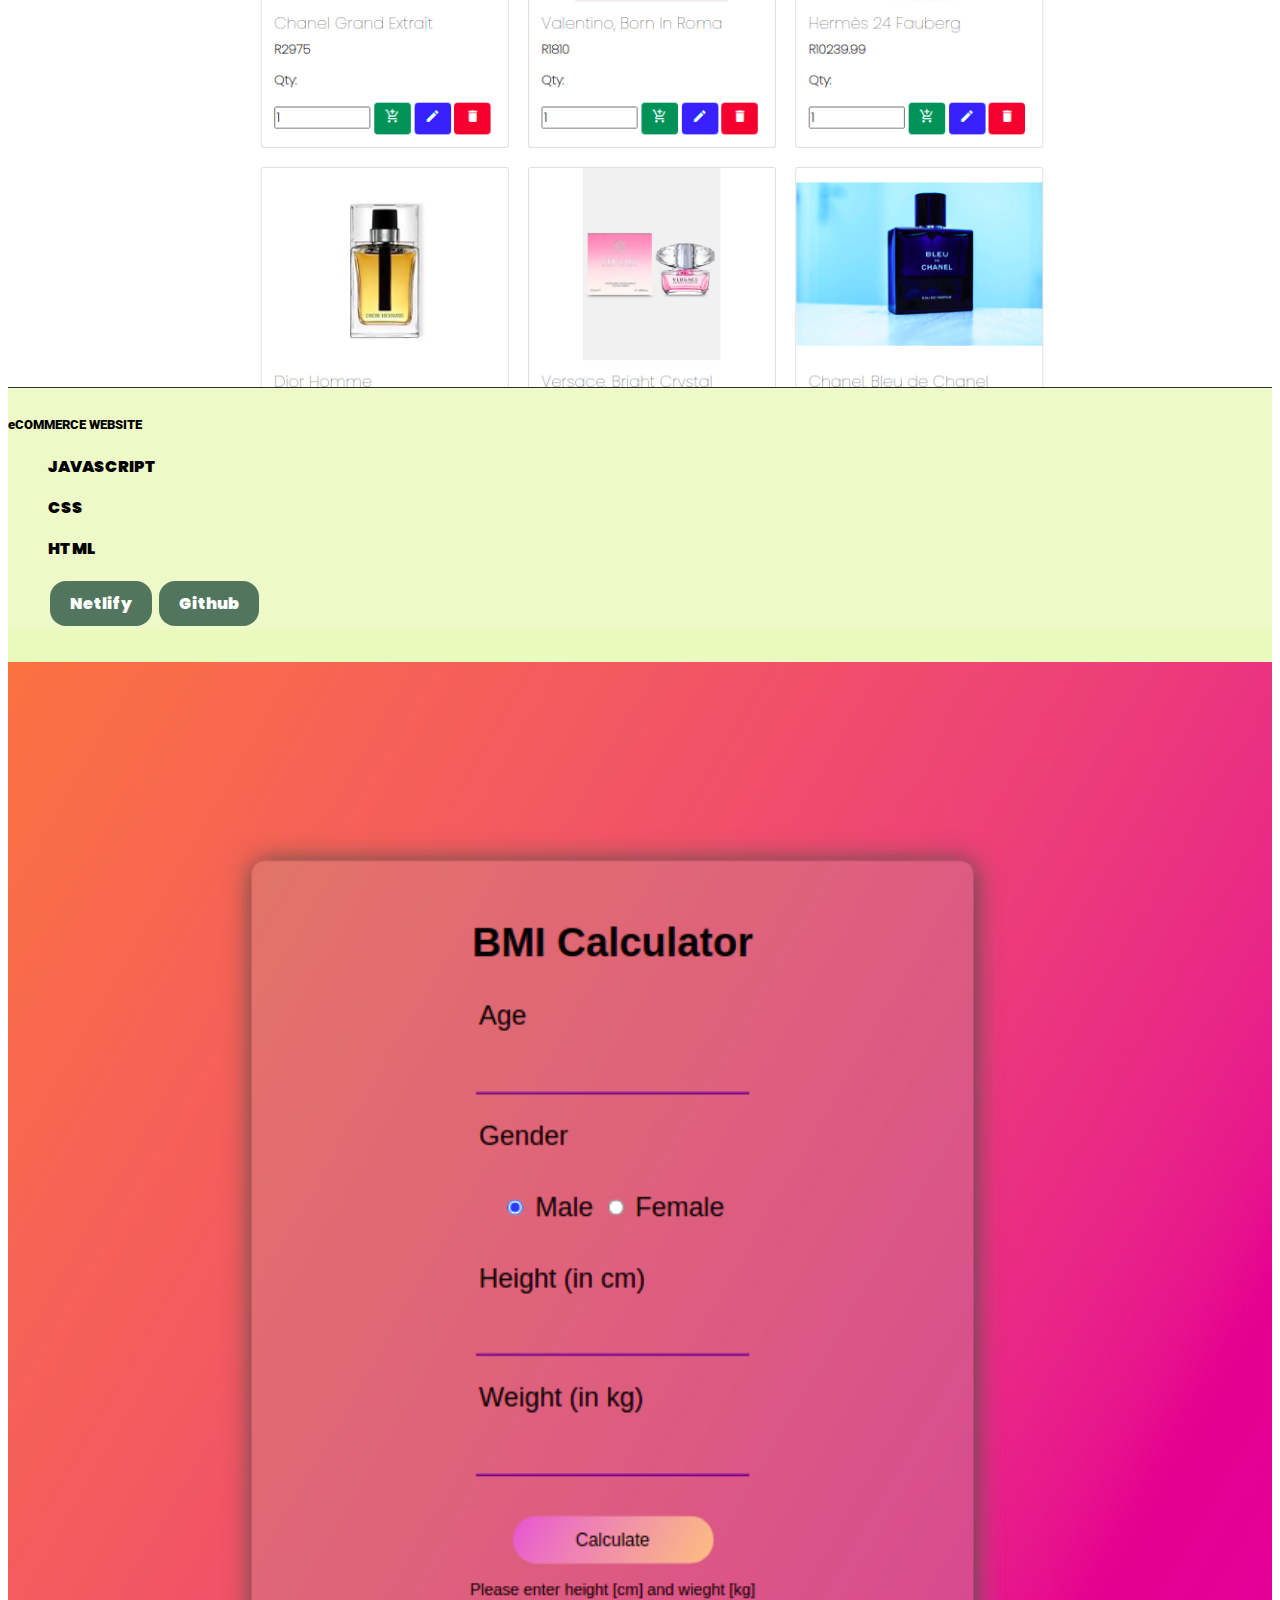
==== commit 2a5d6025: "updated" ====
--- a/index.html
+++ b/index.html
@@ -20,30 +20,30 @@
 <body>
   <header id="header">
     <div class="container">
-    <div class="navigation">
-      <div class="logo">
-        <a href="#home">NOMVUYISEKO</a>
-      </div>
-      <div class="navbar">
-
-        <div class="icon-bar" onclick="Show()">
-          <i></i>
-          <i></i>
-          <i></i>
-        </div>
-
-        <ul id="nav-lists">
-          <li class="close"><span onclick="Hide()">x</span></li>
-          <li><a href="#home">HOME</a></li>
-          <li><a href="#about">ABOUT</a></li>
-          <li><a href="#resume">RESUME</a></li>
-          <li><a href="#project">PROJECTS</a></li>
-          <li><a href="#contact">CONTACT</a></li>
-        </ul>
-       
-      </div>
-    </div>
-</div>
+      <div class="navigation">
+        <div class="logo">
+          <a href="#home">NOMVUYISEKO</a>
+        </div>
+        <div class="navbar">
+
+          <div class="icon-bar" onclick="Show()">
+            <i></i>
+            <i></i>
+            <i></i>
+          </div>
+
+          <ul id="nav-lists">
+            <li class="close"><span onclick="Hide()">x</span></li>
+            <li><a href="#home">HOME</a></li>
+            <li><a href="#about">ABOUT</a></li>
+            <li><a href="#resume">RESUME</a></li>
+            <li><a href="#project">PROJECTS</a></li>
+            <li><a href="#contact">CONTACT</a></li>
+          </ul>
+
+        </div>
+      </div>
+    </div>
   </header>
 
   <section id="home" class="hero">
@@ -94,7 +94,7 @@
           <div class="row">
             <div class="col-lg-6">
               <ul>
-              
+
                 <li><i class="bi bi-telephone-inbound"></i> <strong>Phone:</strong> +27 827 026 971 </li>
                 <li><i class="bi bi-building"></i> <strong>City:</strong> Cape Town, SA</li>
                 <li><i class="bi bi-calendar3"></i> <strong>Birthday:</strong> 24 Dec 1997</li>
@@ -102,8 +102,10 @@
             </div>
             <div class="col-lg-6">
               <ul>
-               
-                <li><i class="bi bi-envelope"></i><strong>Email:</strong> <p id="email">nomvuyisekompofu@gmail.com</p> </li>
+
+                <li><i class="bi bi-envelope"></i><strong>Email:</strong>
+                  <p id="email">nomvuyisekompofu@gmail.com</p>
+                </li>
                 <li><i class="bi bi-pc-display-horizontal"></i> <strong>Freelance:</strong> Available</li>
               </ul>
             </div>
@@ -166,6 +168,7 @@
 
         </div>
       </div>
+      
 
 
       <!-- testimonials -->
@@ -185,7 +188,7 @@
                 aria-label="Slide 2"></button>
               <button type="button" data-bs-target="#carouselExampleCaptions" data-bs-slide-to="2"
                 aria-label="Slide 3"></button>
-                <button type="button" data-bs-target="#carouselExampleCaptions" data-bs-slide-to="3"
+              <button type="button" data-bs-target="#carouselExampleCaptions" data-bs-slide-to="3"
                 aria-label="Slide 4"></button>
             </div>
             <div class="carousel-inner">
@@ -195,7 +198,7 @@
                   alt="A picture of my work">
                 <div class="testimonial-content" style="color: black;">
                   <h5>Azabenathi Pupuma</h5>
-                  <p>She is smart, and a fast learner. Her sense of style is aesthetically 
+                  <p>She is smart, and a fast learner. Her sense of style is aesthetically
                     pleaseing and it translates in the way she designs
                     her websites,she designs beautifully. I believe in her abilities as her works speaks for
                     itself.
@@ -231,13 +234,13 @@
                   alt="A picture of my work">
                 <div class="testimonial-content" style="color: black;">
                   <h5>Kagiso Mphayi</h5>
-                  <p>I find her as a conscientious and  very hard-working professional.
+                  <p>I find her as a conscientious and very hard-working professional.
                     She manages her time well and she is always willing to help the next person.</p>
 
                 </div>
               </div>
             </div>
-           
+
           </div>
         </div>
       </section>
@@ -365,57 +368,113 @@
       <div class="container mx-auto mt-4">
         <div class="row" style="margin-bottom: 100px; ">
           <div class="col-md-4 mb-5">
-            <div class="card" >
-        <img src="/images/konkakt.png" class="card-img-top" alt="A picture of my work">
-        <div class="card-body">
-          <h5 class="card-title">CONTACT FORM</h5>
-          <ul class="list-group list-group-flush">
-              
-                <p>HTML</p>
+            <div class="card">
+              <img src="/images/konkakt.png" class="card-img-top" alt="A picture of my work">
+              <div class="card-body">
+                <h5 class="card-title">CONTACT FORM</h5>
+                <ul class="list-group list-group-flush">
+
+                  <p>HTML</p>
+                  <p>CSS</p>
+                  <p>ICONS</p>
+
+                  <a href="https://hardcore-rosalind-dfc61b.netlify.app/" target="_blank" class="butt"> Netlify</a>
+                  <a href="https://github.com/SekoM1/contact-form" target="_blank" class="butt"> Github</a>
+              </div>
+            </div>
+          </div>
+
+          <div class="col-md-4 mb-5">
+            <div class="card">
+              <img src="/images/calc.png" class="card-img-top" alt="A picture of my work">
+              <div class="card-body">
+                <h5 class="card-title">CALCULATOR</h5>
+                <ul class="list-group list-group-flush">
+                  <p>JAVASCRIPT</p>
+                  <p>CSS</p>
+                  <p>HTML</p>
+
+
+                  <a href="https://goofy-khorana-2b322e.netlify.app/" target="_blank" class="butt"> Netlify</a>
+                  <a href="" target="_blank" class="butt">Github</a>
+              </div>
+            </div>
+          </div>
+
+          <div class="col-md-4 mb-5">
+            <div class="card">
+              <img src="/images/webcloning.png" class="card-img-top" alt="A picture of my work">
+              <div class="card-body">
+                <h5 class="card-title">WEBSITE CLONING</h5>
+                <ul class="list-group list-group-flush">
+                  <p>BOOTSTRAP</p>
+                  <p>CSS</p>
+                  <p>HTML</p>
+
+                  <a href="https://tender-bohr-cdb86f.netlify.app/" target="_blank" class="butt "> Netlify</a>
+                  <a href="https://github.com/SekoM1/bootsrap-webdesign" target="_blank" class="butt">Github</a>
+              </div>
+            </div>
+          </div>
+        </div>
+      </div>
+      <!-- ecommerce -->
+      <div class="container mx-auto mt-4">
+        <div class="row" style="margin-bottom: 100px; ">
+          <div class="col-md-4 mb-5">
+            <div class="card">
+              <img src="/images/ECOMMERCE.png" class="card-img-top" alt="A picture of my work">
+              <div class="card-body">
+                <h5 class="card-title">eCOMMERCE WEBSITE</h5>
+                <ul class="list-group list-group-flush">
+                  <p>JAVASCRIPT</p>
+                  <p>CSS</p>
+                  <p>HTML</p>
+
+                  <a href="https://sekoecommercesite.netlify.app/" target="_blank" class="butt "> Netlify</a>
+                  <a href="https://github.com/SekoM1/eCommerce-Website" target="_blank" class="butt">Github</a>
+              </div>
+            </div>
+          </div>
+          <!-- bmi -->
+          <div class="col-md-4 mb-5">
+            <div class="card">
+              <img src="/images/BMI.png" class="card-img-top" alt="A picture of my work">
+              <div class="card-body">
+                <h5 class="card-title">BMI CALCULATOR</h5>
+                <ul class="list-group list-group-flush">
+                  <p>JAVASCRIPT</p>
+                  <p>CSS</p>
+                  <p>HTML</p>
+
+                  <a href="https://sekompofubmicalc.netlify.app/" target="_blank" class="butt "> Netlify</a>
+                  <a href="https://github.com/SekoM1/BMI-CALCULATOR" target="_blank" class="butt">Github</a>
+              </div>
+            </div>
+            </div>
+          
+            <!-- reaction timer -->
+           <div class="col-md-4 mb-5">
+          <div class="card">
+            <img src="/images/REACTION TIMER.png" class="card-img-top" alt="A picture of my work">
+            <div class="card-body">
+              <h5 class="card-title">REACTION TIMER</h5>
+              <ul class="list-group list-group-flush">
+                <p>VUE</p>
                 <p>CSS</p>
-                <p>ICONS</p>
-          
-             <a href="https://hardcore-rosalind-dfc61b.netlify.app/" target="_blank" class="butt"> Netlify</a>
-          <a href="https://github.com/SekoM1/contact-form" target="_blank" class="butt"> Github</a>
-        </div>
-        </div>
-          </div>    
-            
-             <div class="col-md-4 mb-5">
-      <div class="card" >
-        <img src="/images/calc.png" class="card-img-top" alt="A picture of my work">
-        <div class="card-body">
-          <h5 class="card-title">CALCULATOR</h5>
-              <ul class="list-group list-group-flush">
-                <p>JAVASCRIPT</p>
-                <p>CSS</p>
-                <p>HTML</p>
-              
-          
-          <a href="https://goofy-khorana-2b322e.netlify.app/" target="_blank" class="butt"> Netlify</a>
-          <a href="https://github.com/SekoM1/JAVASCRIPT" target="_blank" class="butt">Github</a>
-        </div>
-        </div>
-          </div>    
-              
-                <div class="col-md-4 mb-5">
-      <div class="card" >
-        <img src="/images/webcloning.png" class="card-img-top" alt="A picture of my work">
-        <div class="card-body">
-          <h5 class="card-title">WEBSITE CLONING</h5>
-              <ul class="list-group list-group-flush">
-                <p>BOOTSTRAP</p>
-                <p>CSS</p>
-                <p>HTML</p>
-              
-          <a href="https://tender-bohr-cdb86f.netlify.app/" target="_blank" class="butt "> Netlify</a>
-          <a href="https://github.com/SekoM1/bootsrap-webdesign" target="_blank" class="butt">Github</a>
-        </div>
-        </div>
-        </div>
-      </div>
-        </div>
-     
+                <!-- <p>HTML</p> -->
+
+                <a href="https://sekompofureactiontimer.netlify.app//" target="_blank" class="butt "> Netlify</a>
+                <a href="https://github.com/SekoM1/REACTION-TIMER" target="_blank" class="butt">Github</a>
+            </div>
+          </div>
+        </div>
+      </div>
+    </div>
+    </div>
+     </div>
+    </section>
+
   <!-- CONTACT FORM -->
   <section id="contact" class="contact">
 
@@ -457,6 +516,7 @@
         </div>
       </div>
     </div>
+    </div>
   </section>
 
   <!-- END OF CONTACT FORM -->
